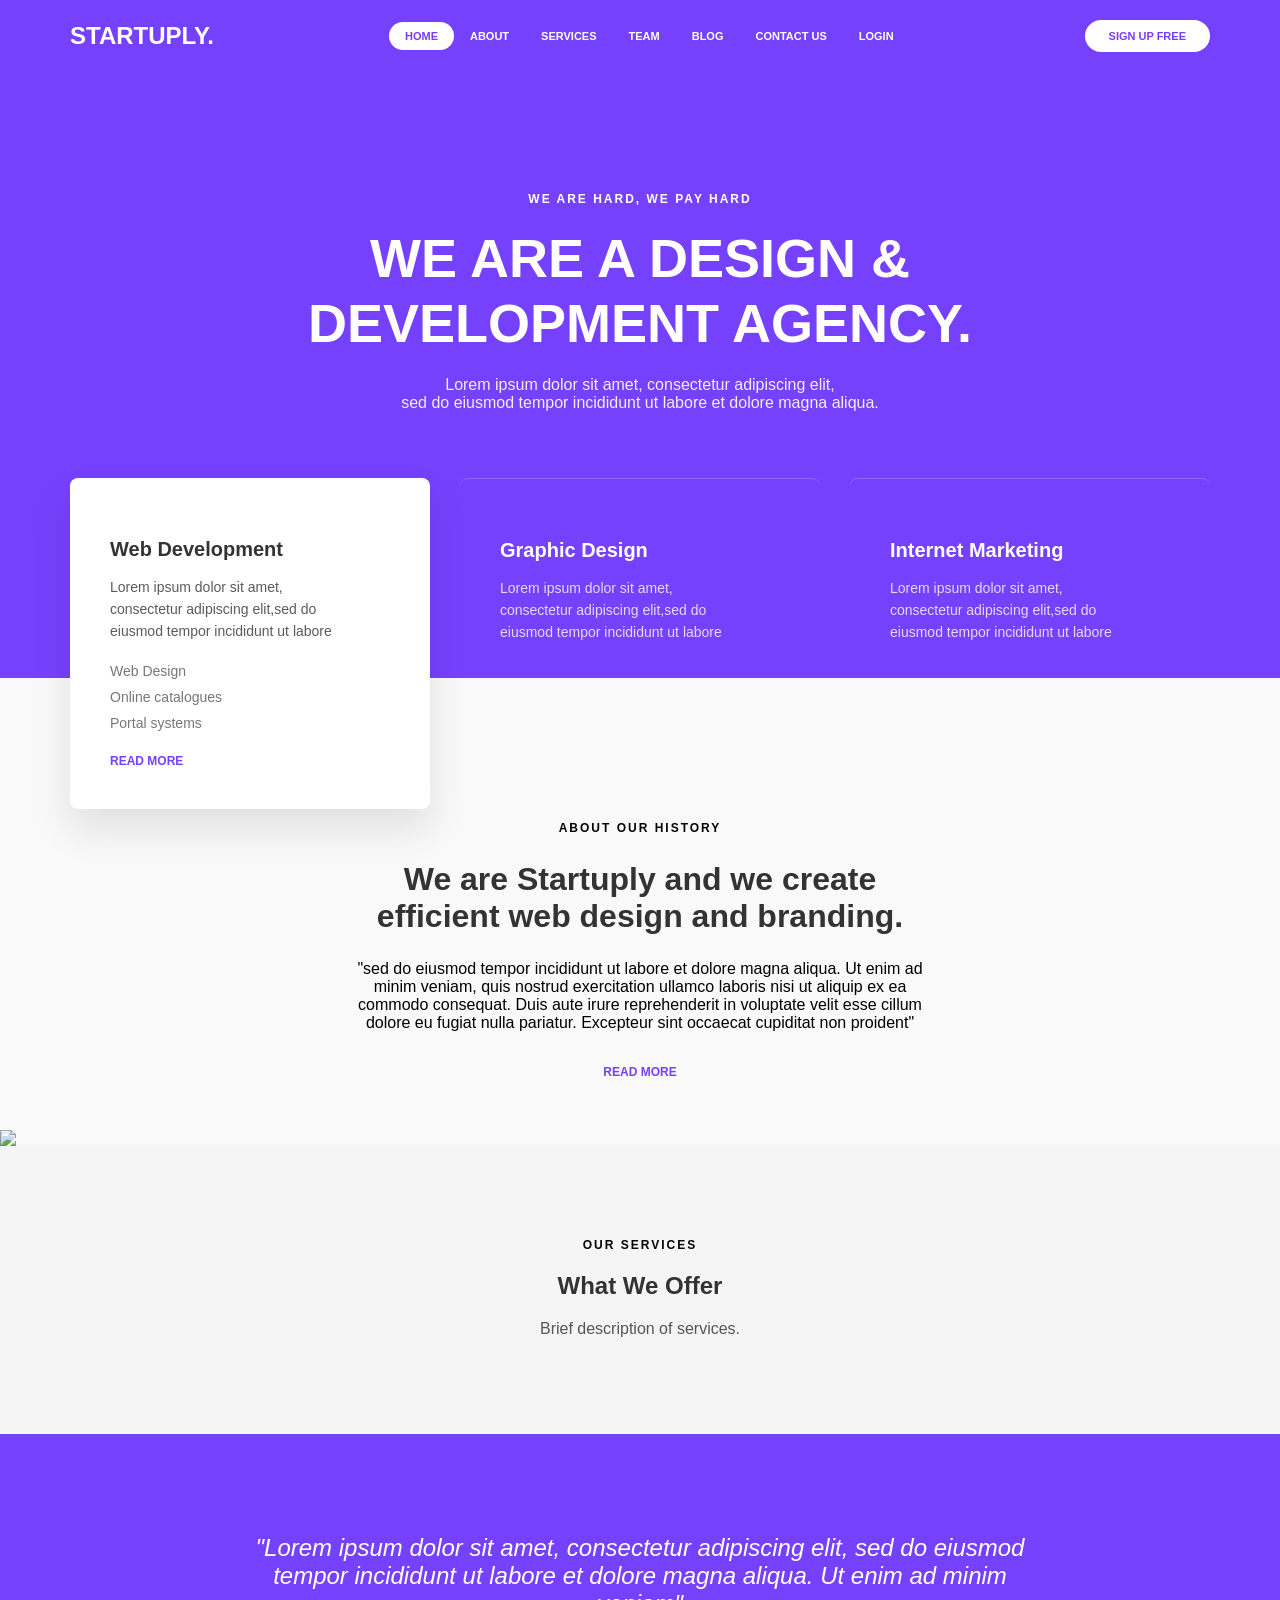
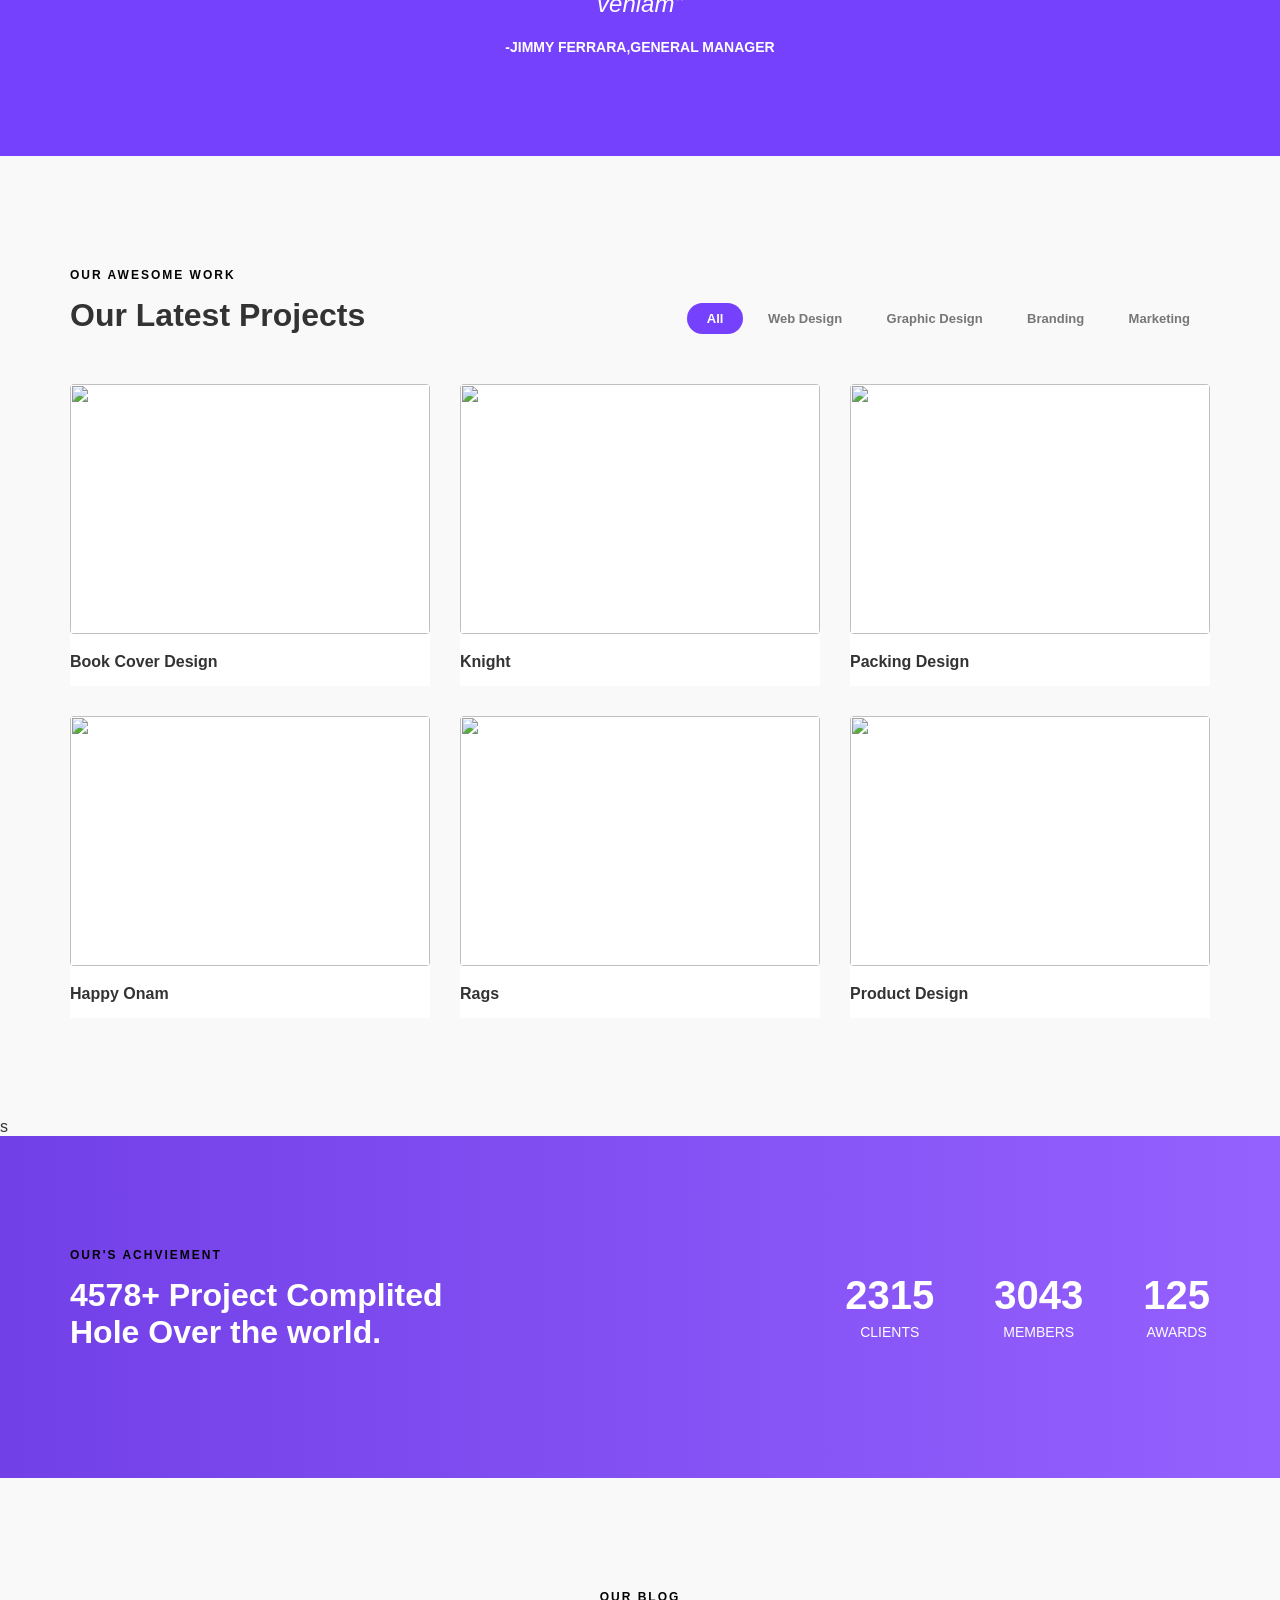
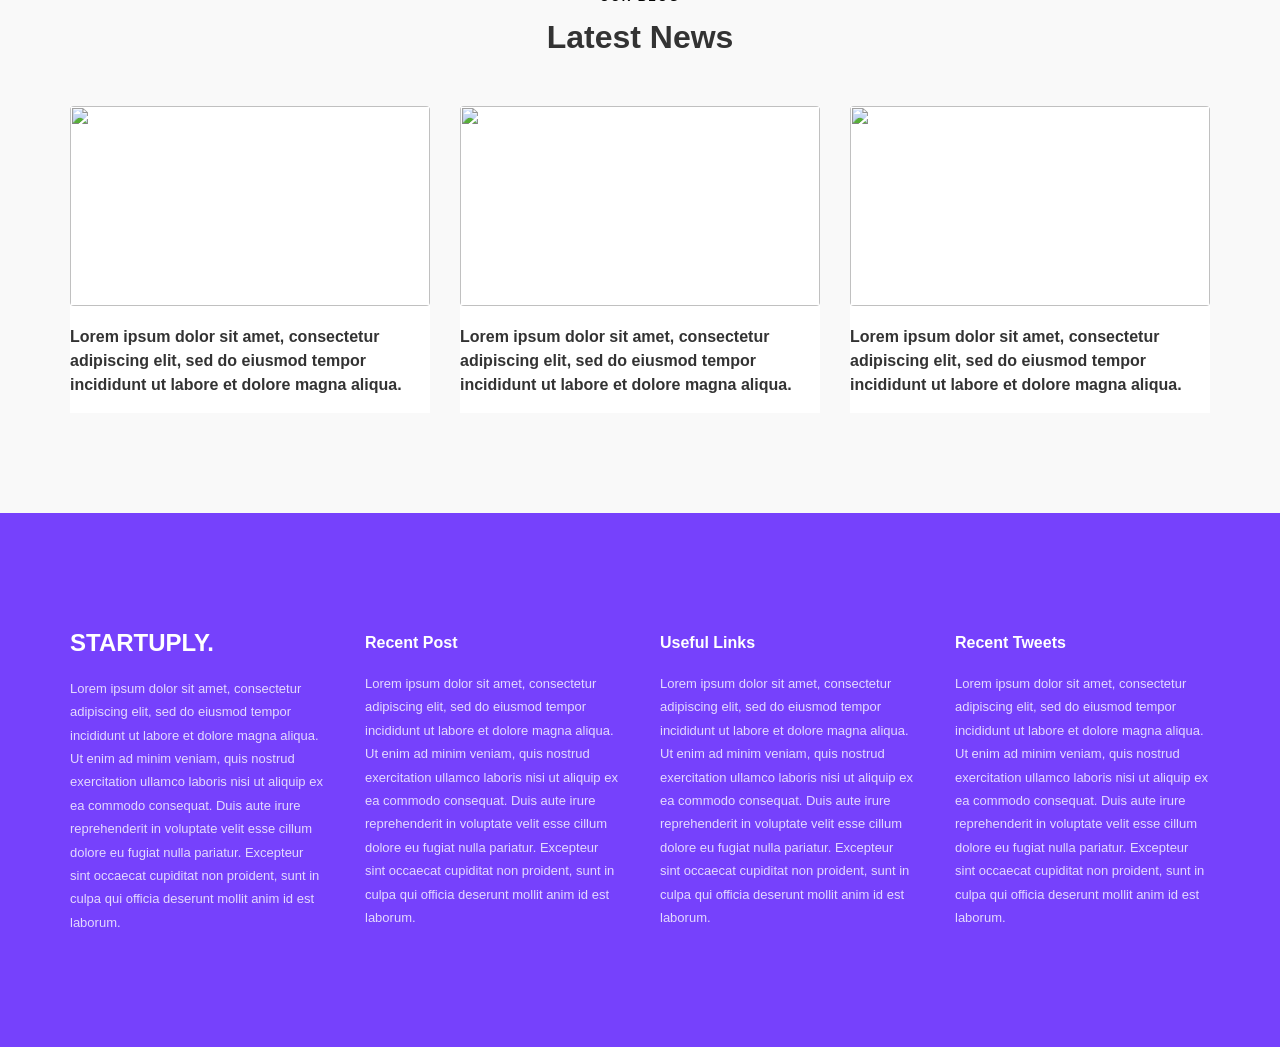
==== index.html @ 1ac8c46e "Rename homepage to index.html" ====
<!DOCTYPE html>
<html lang="en">
<head>
    <meta charset="UTF-8">
    <meta name="viewport" content="width=device-width, initial-scale=1.0">
    <title>STARTUPLY</title>
    <link rel="stylesheet" href="style.css">
</head>
<body>
    <nav class="navbar container">
        <div class="logo">STARTUPLY.</div>
        <ul class="nav-buttons">
            <li><a href="#home">Home</a></li>
            <li><a href="#about">About</a></li>
            <li><a href="#services">Services</a></li>
            <li><a href="team.html">Team</a></li>
            <li><a href="#blog">Blog</a></li>
            <li><a href="contact.html">Contact Us</a></li>
            <li><a href="login.html">Login</a></li>
        </ul>
        <a class="button" href="signup.html">
            SIGN UP FREE
        </a>
    </nav>
    
    <section id="home" class="hero">

        <p class="tagline">
            WE ARE HARD, WE PAY HARD
        </p>
        <h1>
            WE ARE A DESIGN & <br>DEVELOPMENT AGENCY.
        </h1>
        <p class="hero-text">
            Lorem ipsum dolor sit amet, consectetur adipiscing elit,<br>
            sed do eiusmod tempor incididunt ut labore et dolore magna aliqua.
        </p>

    </section>
    <div class="features container">

        <div class="feature_1">
            <h3>Web Development</h3>
           <p>
                Lorem ipsum dolor sit amet,<br>
                consectetur adipiscing elit,sed do<br>
                eiusmod tempor incididunt ut labore
            </p>

            <ul>
                <li>Web Design</li>
                <li>Online catalogues</li>
                <li>Portal systems</li>
            </ul>
            <a href="readmore.html">
                READ MORE
            </a>
        </div>
        
        <div class="feature_2">
            <h3>Graphic Design</h3>
           <p>
                Lorem ipsum dolor sit amet,<br>
                consectetur adipiscing elit,sed do<br>
                eiusmod tempor incididunt ut labore
            </p>

        </div>
        
        <div class="feature_3">
            <h3>Internet Marketing</h3>
            <p>
                Lorem ipsum dolor sit amet,<br>
                consectetur adipiscing elit,sed do<br>
                eiusmod tempor incididunt ut labore
            </p>

        </div>
    </div>
    <section id="about" class="about">
        <div class = "container center">
            <p class = "section-subtitle">ABOUT OUR HISTORY</p>
            <h2>We are Startuply and we create<br>efficient web design and branding.</h2>
            <p class = "about-text">
                "sed do eiusmod tempor incididunt ut labore et dolore magna aliqua. Ut enim ad minim veniam, quis nostrud exercitation ullamco laboris nisi ut aliquip ex ea commodo consequat. Duis aute irure reprehenderit in voluptate velit esse cillum dolore eu fugiat nulla pariatur. Excepteur sint occaecat cupiditat non proident"
            </p>
            <a href="readmore.html">READ MORE</a>
        </div>

        <img src="c:\Users\HILIFE.AI\Desktop\039\T3 Landing Page\resources\group hoto.png">

    </section>
    <section id="services" class="services">
        <div class="container center">
            <p class="section-subtitle">OUR SERVICES</p>
            <h2>What We Offer</h2>
            <p class="services-text">Brief description of services.</p>
        </div>
    </section>
    <section class = "quote-section">
        <div class="container center">
            <p class="quote">
                "Lorem ipsum dolor sit amet, consectetur adipiscing elit, sed do eiusmod tempor incididunt ut labore et dolore magna aliqua. Ut enim ad minim veniam"
            </p>
            <span> -JIMMY FERRARA,General Manager</span>
        </div>
    </section>

    <section class = "projects container">
        <div class = "section-header">
            <div>
                <p class = "section-subtitle">OUR AWESOME WORK</p>
                <h2>Our Latest Projects</h2>
            </div>

            <div class = "filters">
                <button class = "active">All</button>
                <button>Web Design</button>
                <button>Graphic Design</button>
                <button>Branding</button>
                <button>Marketing</button>
            </div>
        </div>

        <div class = "project-grid">
            <div class = "project-card">
                <img src="c:\Users\HILIFE.AI\Desktop\039\T3 Landing Page\resources\proj1.png">
                <h4>Book Cover Design</h4>
            </div>

            <div class = "project-card">
                <img src="c:\Users\HILIFE.AI\Desktop\039\T3 Landing Page\resources\PROJ2.png">
                <h4>Knight</h4>
            </div>

            <div class = "project-card">
                <img src="c:\Users\HILIFE.AI\Desktop\039\T3 Landing Page\resources\proj3.png">
                <h4>Packing Design</h4>
            </div>

            <div class="project-card">
                <img src="c:\Users\HILIFE.AI\Desktop\039\T3 Landing Page\resources\proj4.png">
                <h4>Happy Onam</h4>
            </div>

            <div class = "project-card">
                <img src = "c:\Users\HILIFE.AI\Desktop\039\T3 Landing Page\resources\proj5.png">
                <h4>Rags</h4>
            </div>

            <div class = "project-card">
                <img src = "c:\Users\HILIFE.AI\Desktop\039\T3 Landing Page\resources\proj6.png">
                <h4>Product Design</h4>
            </div>
        
        </div>

    </section>
s
    <section class = "Achivement">
        <div class = "overlay"></div>
        <div class = "container stats-content">
            <div>
                <p class = "section-subtitle">OUR'S ACHVIEMENT</p>

                <h2>
                    4578+ Project Complited<br>Hole Over the world.
                </h2>
            </div>

            <div class="numbers">
                <div>
                    <h3>2315</h3>
                    <span>Clients</span>
                </div>

                <div>
                    <h3>3043</h3>
                    <span>Members</span>
                </div>

                <div>
                    <h3>125</h3>
                    <span>Awards</span>
                </div>
            </div>
        </div>
    </section>

    <section class = "blog container">
        <div class = "center">
            <p class = "section-subtitle">OUR BLOG</p>
            <h2>Latest News</h2>
        </div>

        <div class = "blog-grid">
            
            <div class="blog-card">
                <img src = "c:\Users\HILIFE.AI\Desktop\039\T3 Landing Page\resources\proj11.png">
                <h3>Lorem ipsum dolor sit amet, consectetur adipiscing elit, sed do eiusmod tempor incididunt ut labore et dolore magna aliqua.</h3>
            </div>

            <div class="blog-card">
                <img src = "c:\Users\HILIFE.AI\Desktop\039\T3 Landing Page\resources\proj22.png">
                <h3>Lorem ipsum dolor sit amet, consectetur adipiscing elit, sed do eiusmod tempor incididunt ut labore et dolore magna aliqua.</h3>
            </div>

            <div class="blog-card">
                <img src = "c:\Users\HILIFE.AI\Desktop\039\T3 Landing Page\resources\PROJ33.png">
                <h3>Lorem ipsum dolor sit amet, consectetur adipiscing elit, sed do eiusmod tempor incididunt ut labore et dolore magna aliqua.</h3>
            </div>
            
        </div>
    </section>

    <footer class="footer">
        <div class="contaner footer-grid">
            <div>
                <h1>STARTUPLY.</h1>
                <p>Lorem ipsum dolor sit amet, consectetur adipiscing elit, sed do eiusmod tempor incididunt ut labore et dolore magna aliqua. Ut enim ad minim veniam, quis nostrud exercitation ullamco laboris nisi ut aliquip ex ea commodo consequat. Duis aute irure reprehenderit in voluptate velit esse cillum dolore eu fugiat nulla pariatur. Excepteur sint occaecat cupiditat non proident, sunt in culpa qui officia deserunt mollit anim id est laborum.</P>
            </div>

            <div>
                <h4>Recent Post</h4>
                <p>Lorem ipsum dolor sit amet, consectetur adipiscing elit, sed do eiusmod tempor incididunt ut labore et dolore magna aliqua. Ut enim ad minim veniam, quis nostrud exercitation ullamco laboris nisi ut aliquip ex ea commodo consequat. Duis aute irure reprehenderit in voluptate velit esse cillum dolore eu fugiat nulla pariatur. Excepteur sint occaecat cupiditat non proident, sunt in culpa qui officia deserunt mollit anim id est laborum.</P>
            </div>

            <div>
                <h4>Useful Links</h4>
                <p>Lorem ipsum dolor sit amet, consectetur adipiscing elit, sed do eiusmod tempor incididunt ut labore et dolore magna aliqua. Ut enim ad minim veniam, quis nostrud exercitation ullamco laboris nisi ut aliquip ex ea commodo consequat. Duis aute irure reprehenderit in voluptate velit esse cillum dolore eu fugiat nulla pariatur. Excepteur sint occaecat cupiditat non proident, sunt in culpa qui officia deserunt mollit anim id est laborum.</P>
            </div>

            <div>
                <h4>Recent Tweets</h4>
                <p>Lorem ipsum dolor sit amet, consectetur adipiscing elit, sed do eiusmod tempor incididunt ut labore et dolore magna aliqua. Ut enim ad minim veniam, quis nostrud exercitation ullamco laboris nisi ut aliquip ex ea commodo consequat. Duis aute irure reprehenderit in voluptate velit esse cillum dolore eu fugiat nulla pariatur. Excepteur sint occaecat cupiditat non proident, sunt in culpa qui officia deserunt mollit anim id est laborum.</P>
            </div>
        </div>
    </footer>

</body>
</html>
---- style.css ----
html {
    scroll-behavior: smooth;
}


body {
    background-color: #f9f9f9;
    margin: 0;
    font-family: 'Inter', sans-serif;
    color: #333;
}

.container {
    max-width: 1140px;
    margin: 0 auto;
    padding: 0 20px;
}

.center {
    text-align: center;
}

/* Nav */
.navbar {
    display: flex;
    justify-content: space-between;
    align-items: center;
    position: absolute;
    top: 0;
    left: 50%;
    transform: translateX(-50%);
    width: 100%;
    padding: 20px;
    z-index: 10;
}

.logo {
    font-size: 24px;
    font-weight: 700;
    color: white;
}

.nav-buttons {
    display: flex;
    list-style-type: none;
    margin: 0;
    padding: 0;
    align-items: center;
}

.nav-buttons li a {
    color: white;
    text-decoration: none;
    padding: 8px 16px;
    display: block;
    font-size: 11px;
    text-transform: uppercase;
    font-weight: 600;
    border-radius: 20px;
}

.nav-buttons li:first-child a {
    background-color: white;
    color: #7b3aff;
}

.button {
    background: white;
    color: #7b3aff;
    padding: 10px 24px;
    border-radius: 25px;
    font-size: 11px;
    text-decoration: none;
    font-weight: 600;
}

/* Hero */
.hero {
    background: linear-gradient(135deg, #7641FC,#7641FC);
    color: white;
    padding: 180px 0 250px;
    text-align: center;
    position: relative;
    z-index: 1;
}

.hero .tagline {
    font-size: 12px;
    font-weight: 600;
    letter-spacing: 2px;
    margin-bottom: 20px;
}

.hero h1 {
    font-size: 54px;
    margin: 0 0 20px;
    line-height: 1.2;
}

.hero-text {
    font-size: 16px;
    opacity: 0.9;
}

/* Features */
.features {
    display: grid;
    grid-template-columns: repeat(3, 1fr);
    gap: 30px;
    margin-top: -200px;
    position: relative;
    z-index: 2;
}

.feature_1, .feature_2, .feature_3 {
    padding: 40px;
    border-radius: 8px;
}

.feature_1 {
    background: white;
    color: #333;
    box-shadow: 0 20px 40px rgba(0,0,0,0.1);
}

.feature_2, .feature_3 {
    background: transparent;
    color: white;
    border-top: 1px solid rgba(255,255,255,0.2);
}

.feature_1 h3, .feature_2 h3, .feature_3 h3 {
    font-size: 20px;
    margin-bottom: 15px;
}

.feature_1 p, .feature_2 p, .feature_3 p {
    font-size: 14px;
    line-height: 1.6;
    opacity: 0.8;
}

.feature_1 ul {
    list-style: none;
    padding: 0;
    margin: 20px 0;
}

.feature_1 ul li {
    font-size: 14px;
    margin-bottom: 10px;
    color: #777;
}

.feature_1 a {
    color: #7641FC;
    text-decoration: none;
    font-size: 12px;
    font-weight: 600;
}

.services {
    padding: 80px 0;
    background: #f5f5f5;
    text-align: center;
}

.services-text {
    font-size: 16px;
    color: #555;
    margin-top: 20px;
}


.section-subtitle {
    font-size: 12px;
    font-weight: 600;
    color: #030303;
    letter-spacing: 2px;
    margin-bottom: 15px;
}

.about h2 {
    font-size: 32px;
    margin-bottom: 25px;
}

.about-text {
    color: #000000;
    max-width: 600px;
    margin: 0 auto 30px;
}

.about a {
    color: #7641FC;
    font-size: 12px;
    font-weight: 600;
    text-decoration: none;
}

.about img {
    width: 100%;
    margin-top: 50px;
    display: block;
}

.quote-section {
    background: linear-gradient(135deg, #7641FC, #7641FC);
    color: white;
    padding: 100px 0;
}

.quote {
    font-size: 24px;
    font-style: italic;
    max-width: 800px;
    margin: 0 auto 20px;
}

.quote-section span {
    font-size: 14px;
    font-weight: 600;
    text-transform: uppercase;
}

.projects {
    padding: 100px 0;
}

.section-header {
    display: flex;
    justify-content: space-between;
    align-items: flex-end;
    margin-bottom: 50px;
}

.section-header h2 {
    font-size: 32px;
    margin: 0;
}

.filters button {
    border: none;
    background: none;
    font-size: 13px;
    font-weight: 600;
    color: #777;
    padding: 8px 20px;
    cursor: pointer;
    border-radius: 20px;
}

.filters button.active {
    background: #7641FC;
    color: white;
}

.project-grid {
    display: grid;
    grid-template-columns: repeat(3, 1fr);
    gap: 30px;
}

.project-card {
    background: white;
}

.project-card img {
    width: 100%;
    height: 250px;
    object-fit: cover;
    border-radius: 4px;
}

.project-card h4 {
    margin: 15px 0;
    font-size: 16px;
    text-align: left;
}

/* Achievement */
.Achivement {
    position: relative;
    background: url('c:\\Users\\HILIFE.AI\\Desktop\\039\\background.png') no-repeat center center/cover;
    padding: 100px 0;
    color: white;
}

.overlay {
    position: absolute;
    inset: 0;
    background: linear-gradient(to right, rgba(100,44,230,0.9), rgba(123,58,255,0.8));
}

.stats-content {
    position: relative;
    z-index: 1;
    display: flex;
    justify-content: space-between;
    align-items: center;
}

.stats-content h2 {
    font-size: 32px;
    margin-top: 10px;
}

.numbers {
    display: flex;
    gap: 60px;
}

.numbers div {
    text-align: center;
}

.numbers h3 {
    font-size: 40px;
    margin: 0 0 5px;
}

.numbers span {
    font-size: 14px;
    text-transform: uppercase;
}

/* Blog */
.blog {
    padding: 100px 0;
}

.blog h2 {
    font-size: 32px;
    margin-bottom: 50px;
    margin-top: 10px;
}

.blog-grid {
    display: grid;
    grid-template-columns: repeat(3, 1fr);
    gap: 30px;
}

.blog-card {
    background: white;
}

.blog-card img {
    width: 100%;
    height: 200px;
    object-fit: cover;
    border-radius: 4px;
}

.blog-card h3 {
    font-size: 16px;
    margin-top: 15px;
    line-height: 1.5;
}

/* Footer */
.footer {
    background: linear-gradient(135deg, #7641FC,#7641FC);
    color: white;
    padding: 100px 0;
}

.contaner {
    max-width: 1140px;
    margin: 0 auto;
    padding: 0 20px;
}

.footer-grid {
    display: grid;
    grid-template-columns: repeat(4, 1fr);
    gap: 40px;
}

.footer h1 {
    font-size: 24px;
    margin-bottom: 20px;
}

.footer h4 {
    font-size: 16px;
    margin-bottom: 20px;
}

.footer p {
    font-size: 13px;
    line-height: 1.8;
    opacity: 0.8;
}

/* Responsive Media Queries */
@media (max-width: 768px) {
    .navbar {
        flex-direction: column;
        gap: 15px;
        position: relative;
        background: #7641FC;
        padding: 15px;
        transform: none;
        left: auto;
    }
    
    .nav-buttons {
        flex-wrap: wrap;
        justify-content: center;
        gap: 10px;
    }
    
    .hero {
        padding: 60px 0 50px;
    }
    
    .hero h1 {
        font-size: 32px;
    }
    
    .features {
        grid-template-columns: 1fr;
        margin-top: 20px;
    }
    
    .project-grid, .blog-grid, .footer-grid {
        grid-template-columns: 1fr;
        gap: 20px;
    }
    
    .section-header {
        flex-direction: column;
        align-items: center;
        gap: 20px;
        text-align: center;
    }
    
    .filters {
        display: flex;
        flex-wrap: wrap;
        justify-content: center;
        gap: 10px;
    }
    
    .stats-content {
        flex-direction: column;
        text-align: center;
        gap: 30px;
    }
    
    .stats-content h2 {
        font-size: 24px;
    }
    
    .numbers {
        margin-top: 30px;
        flex-direction: column;
        gap: 30px;
    }
    
    .quote {
        font-size: 18px;
    }
    
    .footer {
        clip-path: none;
        padding: 50px 0;
    }
}
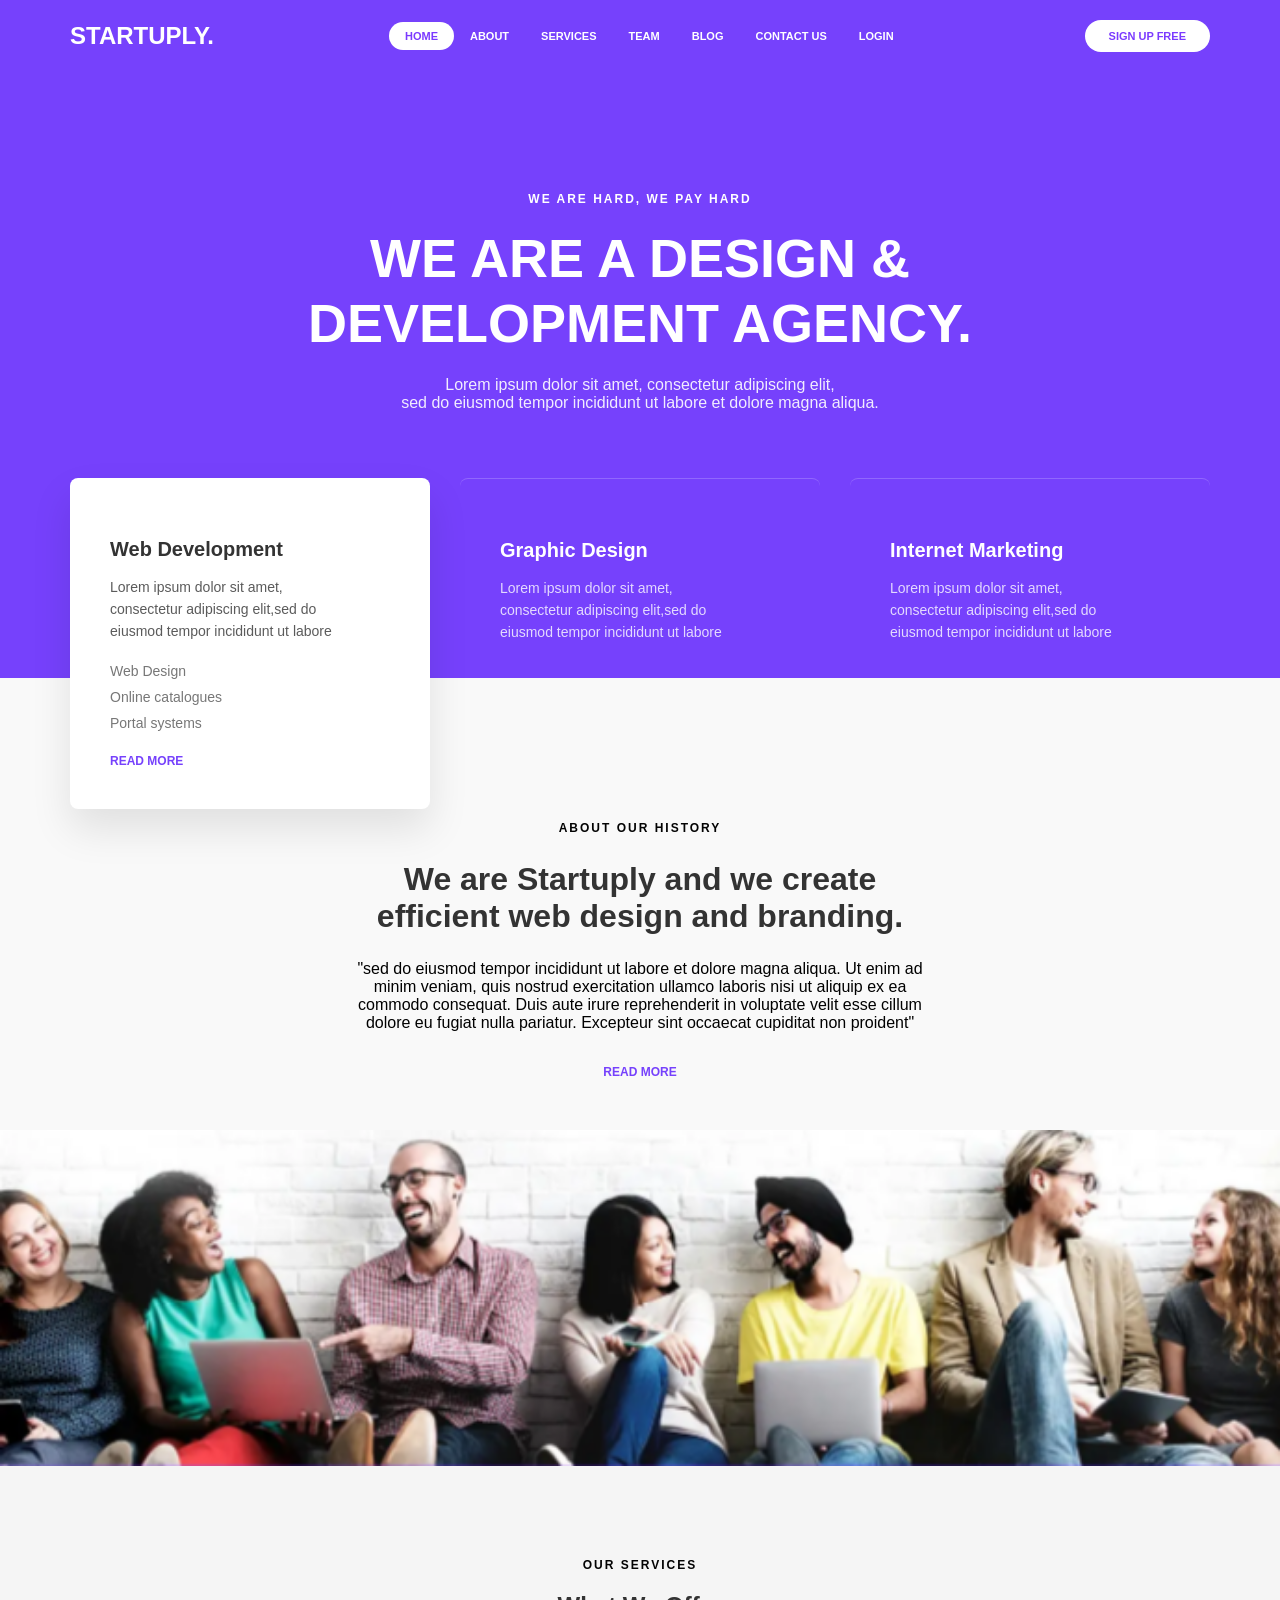
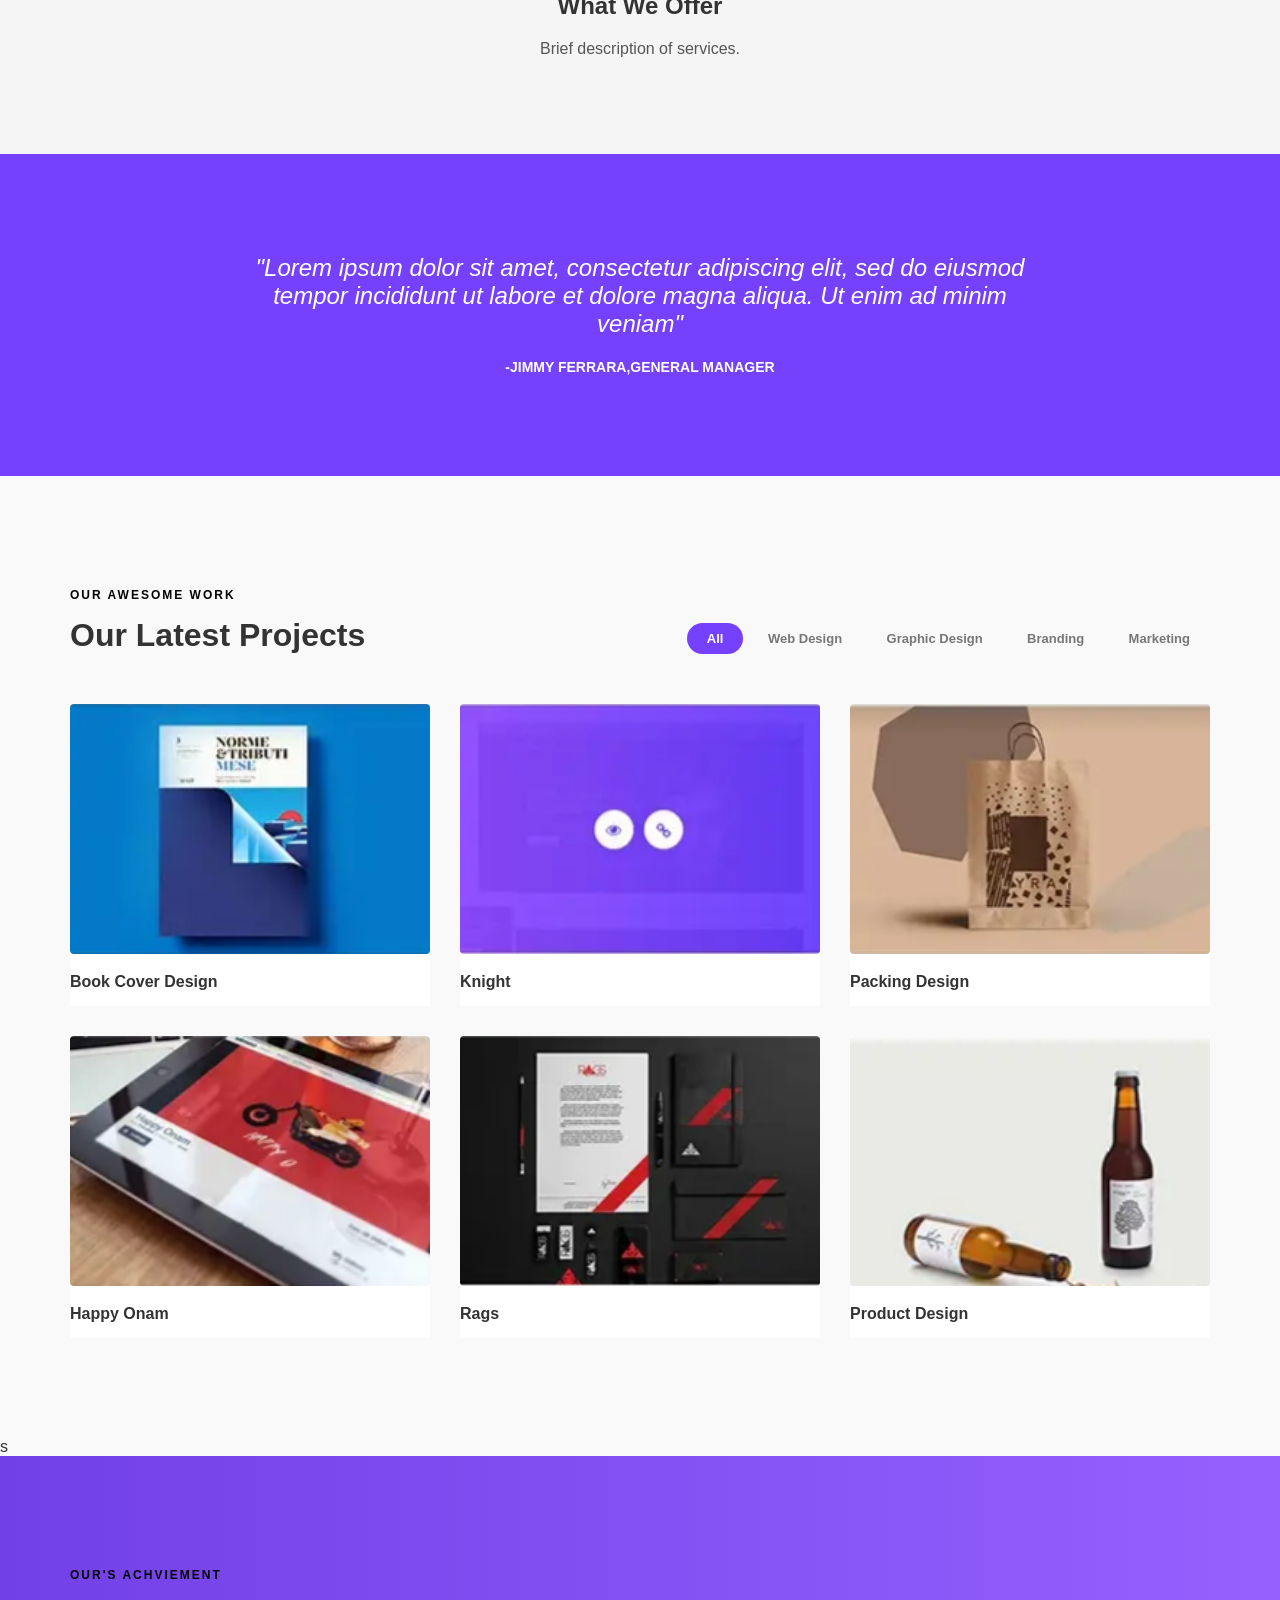
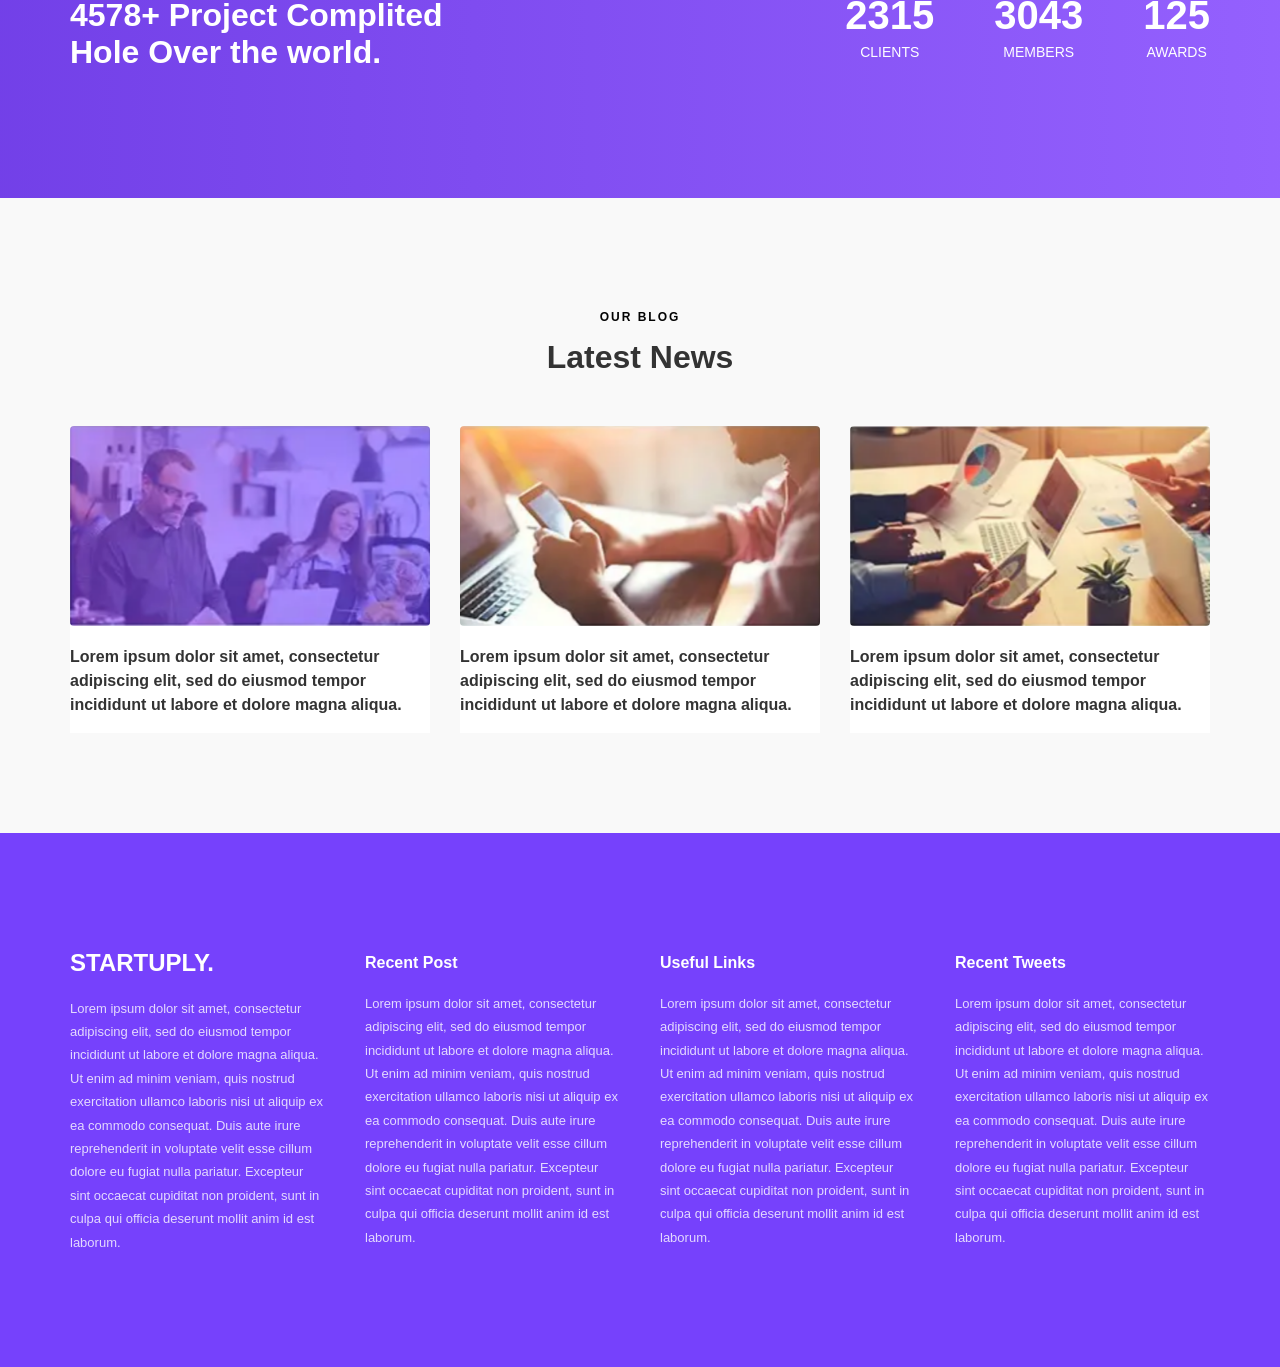
==== commit 1241b03d: "Corrected image Address" ====
--- a/index.html
+++ b/index.html
@@ -87,7 +87,7 @@
             <a href="readmore.html">READ MORE</a>
         </div>
 
-        <img src="c:\Users\HILIFE.AI\Desktop\039\T3 Landing Page\resources\group hoto.png">
+        <img src="resources/group hoto.png">
 
     </section>
     <section id="services" class="services">
@@ -124,32 +124,32 @@
 
         <div class = "project-grid">
             <div class = "project-card">
-                <img src="c:\Users\HILIFE.AI\Desktop\039\T3 Landing Page\resources\proj1.png">
+                <img src="resources/proj1.png">
                 <h4>Book Cover Design</h4>
             </div>
 
             <div class = "project-card">
-                <img src="c:\Users\HILIFE.AI\Desktop\039\T3 Landing Page\resources\PROJ2.png">
+                <img src="resources/PROJ2.png">
                 <h4>Knight</h4>
             </div>
 
             <div class = "project-card">
-                <img src="c:\Users\HILIFE.AI\Desktop\039\T3 Landing Page\resources\proj3.png">
+                <img src="resources/proj3.png">
                 <h4>Packing Design</h4>
             </div>
 
             <div class="project-card">
-                <img src="c:\Users\HILIFE.AI\Desktop\039\T3 Landing Page\resources\proj4.png">
+                <img src="resources/proj4.png">
                 <h4>Happy Onam</h4>
             </div>
 
             <div class = "project-card">
-                <img src = "c:\Users\HILIFE.AI\Desktop\039\T3 Landing Page\resources\proj5.png">
+                <img src="resources/proj5.png">
                 <h4>Rags</h4>
             </div>
 
             <div class = "project-card">
-                <img src = "c:\Users\HILIFE.AI\Desktop\039\T3 Landing Page\resources\proj6.png">
+                <img src="resources/proj6.png">
                 <h4>Product Design</h4>
             </div>
         
@@ -196,17 +196,17 @@
         <div class = "blog-grid">
             
             <div class="blog-card">
-                <img src = "c:\Users\HILIFE.AI\Desktop\039\T3 Landing Page\resources\proj11.png">
+                <img src="resources/proj11.png">
                 <h3>Lorem ipsum dolor sit amet, consectetur adipiscing elit, sed do eiusmod tempor incididunt ut labore et dolore magna aliqua.</h3>
             </div>
 
             <div class="blog-card">
-                <img src = "c:\Users\HILIFE.AI\Desktop\039\T3 Landing Page\resources\proj22.png">
+                <img src="resources/proj22.png">
                 <h3>Lorem ipsum dolor sit amet, consectetur adipiscing elit, sed do eiusmod tempor incididunt ut labore et dolore magna aliqua.</h3>
             </div>
 
             <div class="blog-card">
-                <img src = "c:\Users\HILIFE.AI\Desktop\039\T3 Landing Page\resources\PROJ33.png">
+                <img src="resources/PROJ33.png">
                 <h3>Lorem ipsum dolor sit amet, consectetur adipiscing elit, sed do eiusmod tempor incididunt ut labore et dolore magna aliqua.</h3>
             </div>
             
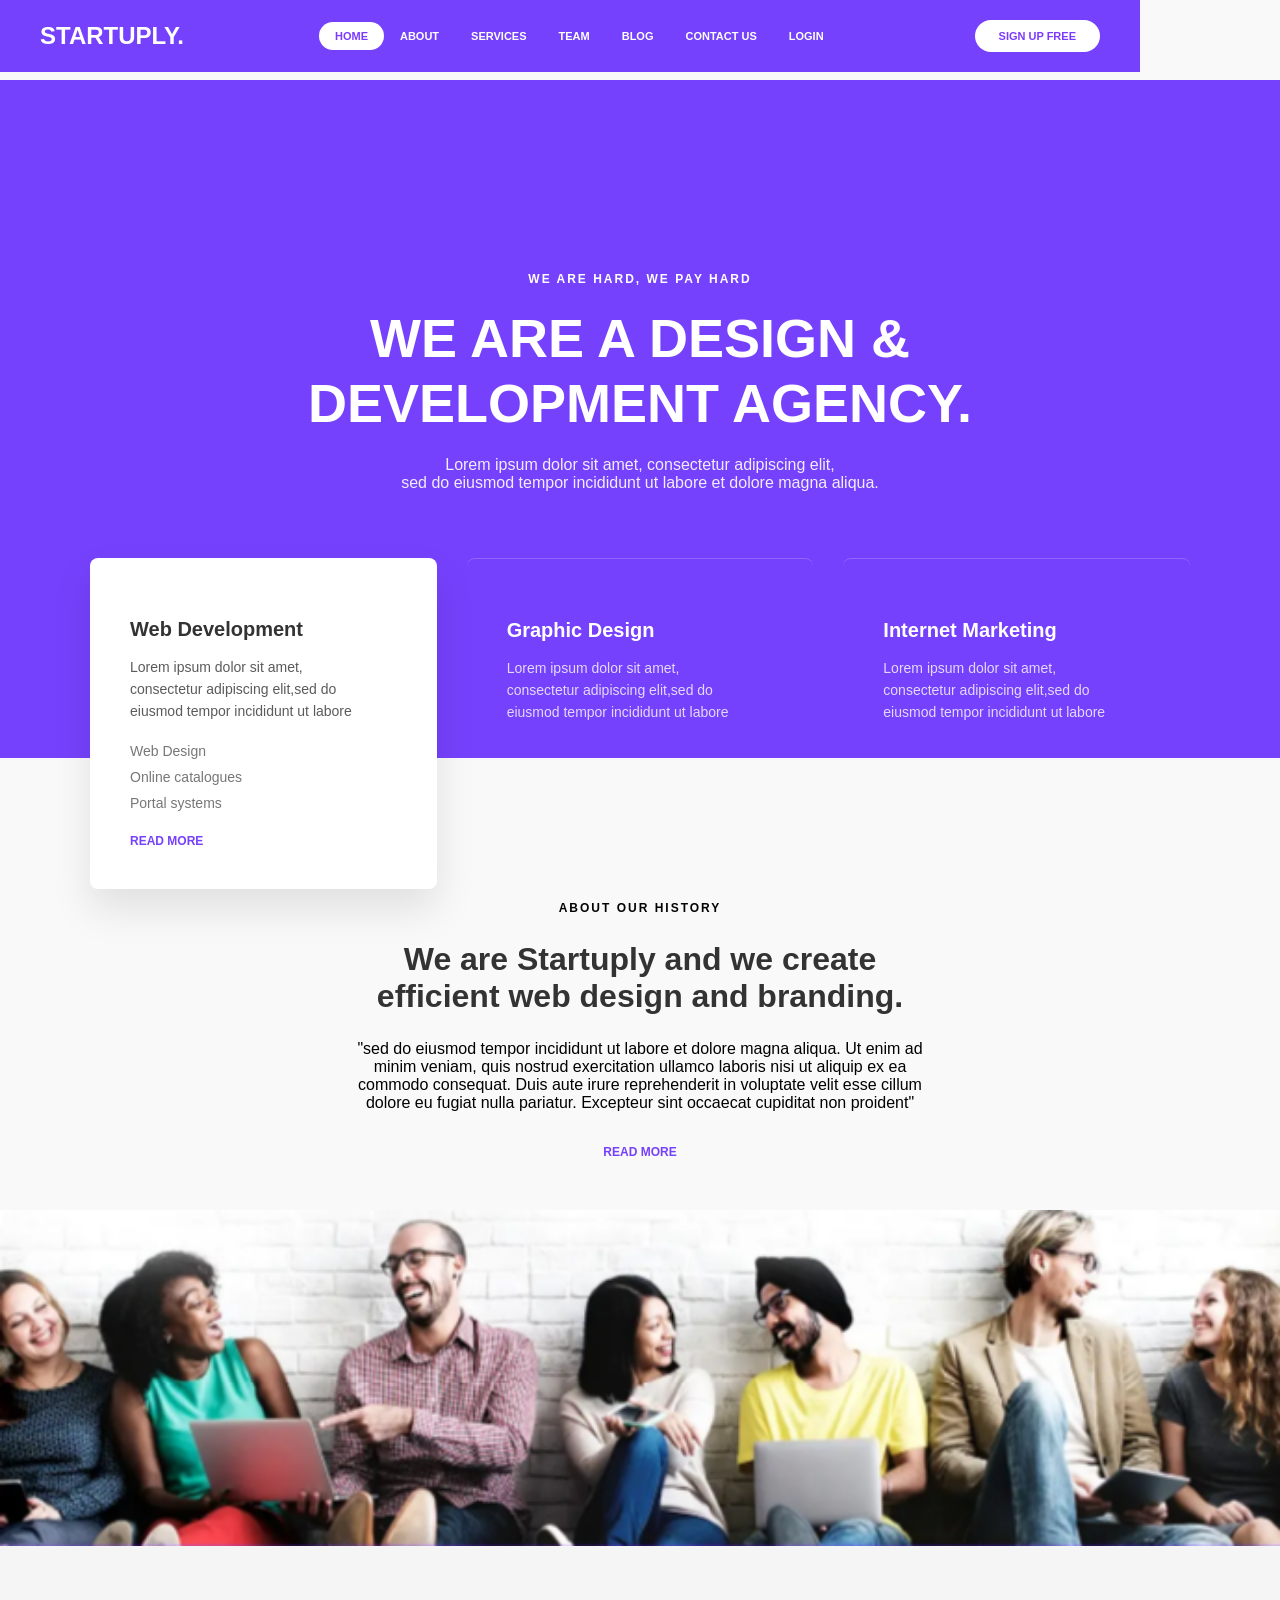
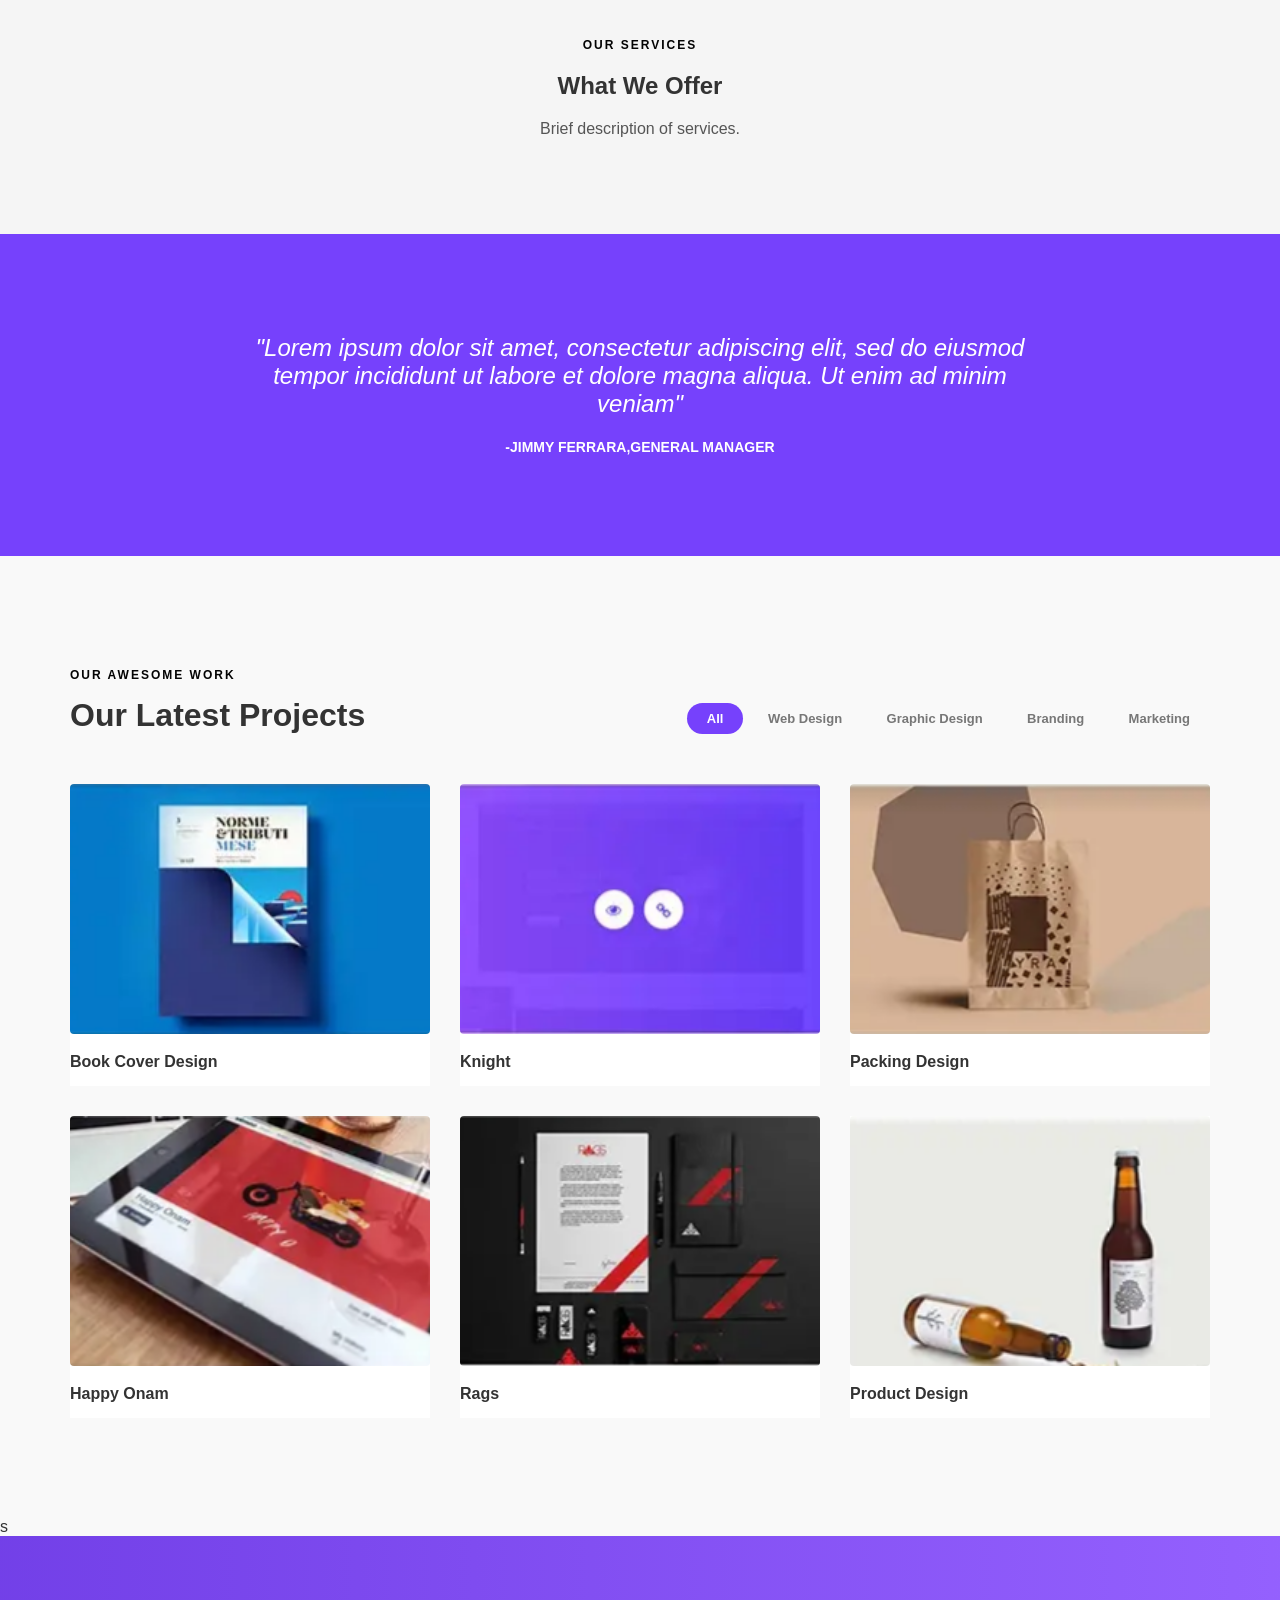
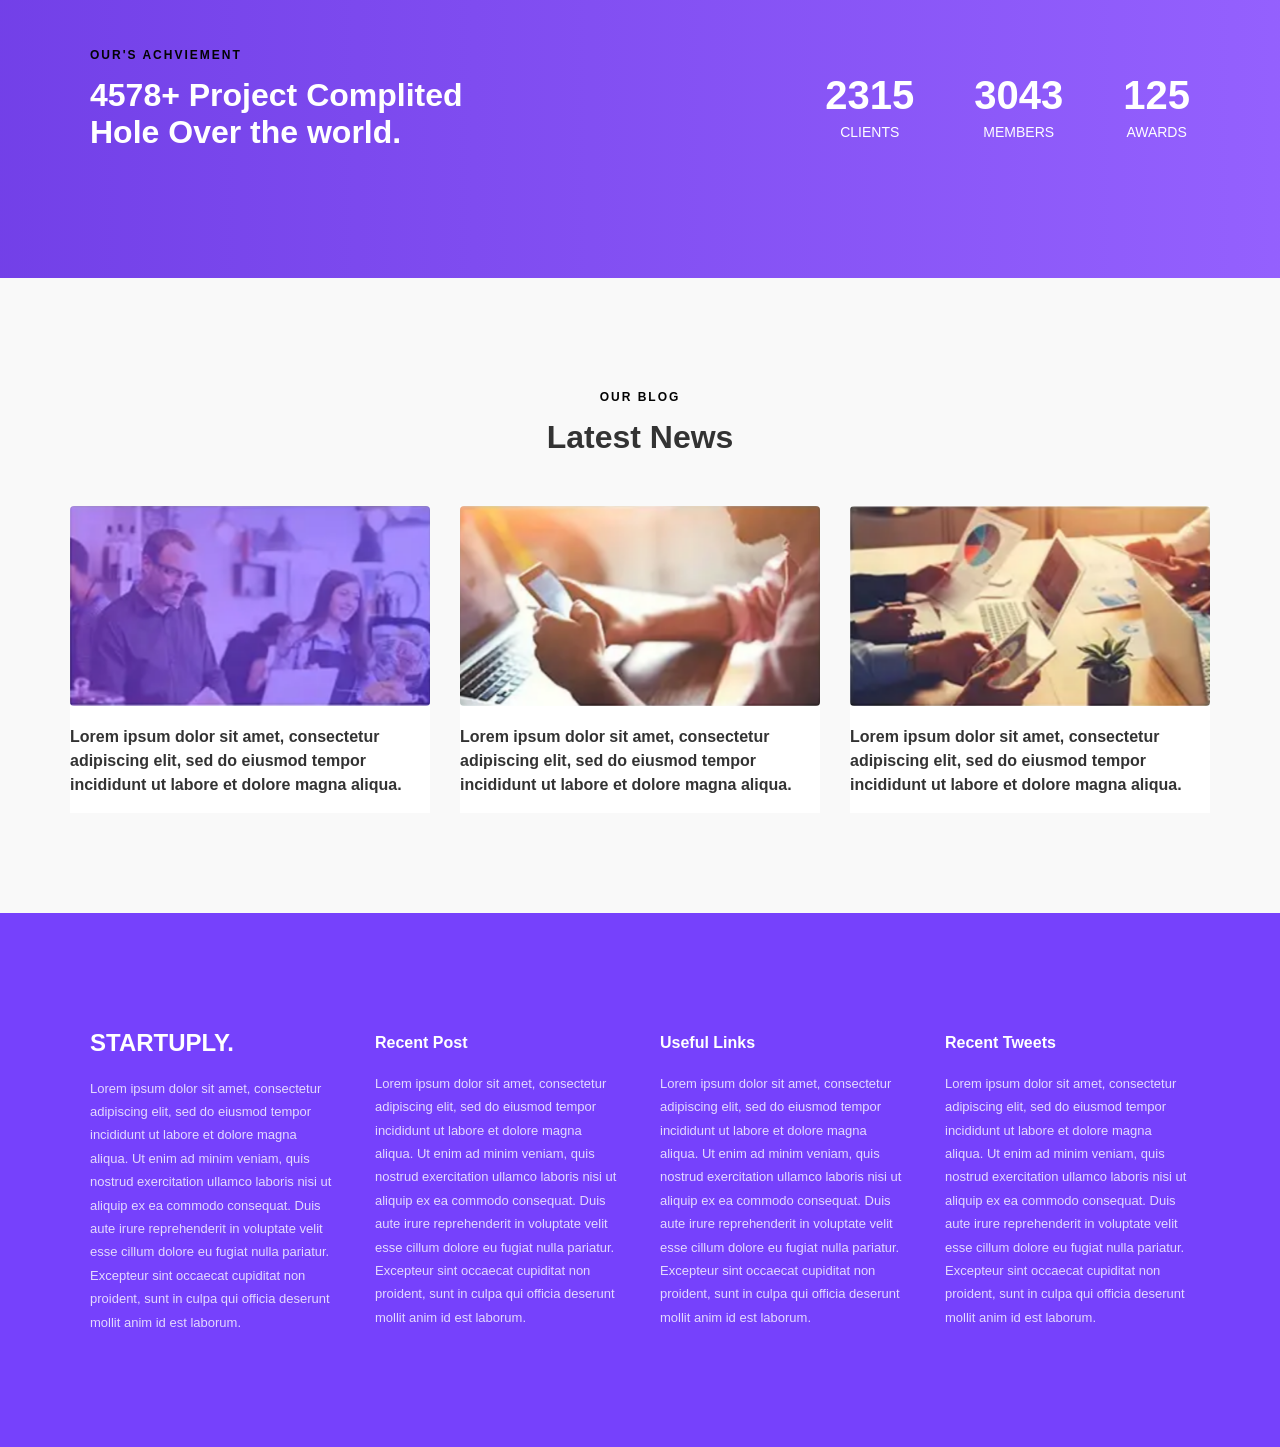
==== commit 203aa206: "Updated" ====
--- a/index.html
+++ b/index.html
@@ -9,6 +9,7 @@
 <body>
     <nav class="navbar container">
         <div class="logo">STARTUPLY.</div>
+        <button id="menu-toggle" class="menu-toggle" aria-label="Toggle navigation">&#9776;</button>
         <ul class="nav-buttons">
             <li><a href="#home">Home</a></li>
             <li><a href="#about">About</a></li>
@@ -237,5 +238,11 @@
         </div>
     </footer>
 
-</body>
+<script>
+    const toggle = document.getElementById('menu-toggle');
+    const navbar = document.querySelector('.navbar');
+    toggle.addEventListener('click', () => {
+        navbar.classList.toggle('open');
+    });
+</script>
 </html>
--- a/style.css
+++ b/style.css
@@ -8,6 +8,7 @@
     margin: 0;
     font-family: 'Inter', sans-serif;
     color: #333;
+    padding-top: 80px; /* offset fixed navbar */
 }
 
 .container {
@@ -25,14 +26,15 @@
     display: flex;
     justify-content: space-between;
     align-items: center;
-    position: absolute;
+    position: fixed;
     top: 0;
-    left: 50%;
-    transform: translateX(-50%);
+    left: 0;
     width: 100%;
-    padding: 20px;
-    z-index: 10;
-}
+    padding: 20px 40px;
+    background: #7641FC;
+    z-index: 1000;
+}
+
 
 .logo {
     font-size: 24px;
@@ -239,6 +241,38 @@
     margin: 0;
 }
 
+.menu-toggle {
+    display: none;
+    background: none;
+    border: none;
+    font-size: 24px;
+    color: white;
+    cursor: pointer;
+}
+
+@media (max-width: 768px) {
+    .menu-toggle {
+        display: block;
+    }
+    .navbar .nav-buttons {
+        display: none;
+        flex-direction: column;
+        width: 100%;
+        background: #7641FC;
+        position: absolute;
+        top: 60px; /* height of navbar */
+        left: 0;
+        padding: 10px 0;
+    }
+    .navbar.open .nav-buttons {
+        display: flex;
+    }
+    .nav-buttons li {
+        margin: 5px 0;
+        text-align: center;
+    }
+}
+
 .filters button {
     border: none;
     background: none;
@@ -394,15 +428,21 @@
 }
 
 /* Responsive Media Queries */
+* {
+    box-sizing: border-box;
+}
+
 @media (max-width: 768px) {
     .navbar {
-        flex-direction: column;
-        gap: 15px;
-        position: relative;
+        position: static;
+        left: auto;
+        right: auto;
+        transform: none;
+        width: 100%;
         background: #7641FC;
-        padding: 15px;
-        transform: none;
-        left: auto;
+        padding: 10px 20px;
+        align-items: center;
+        text-align: center;
     }
     
     .nav-buttons {
@@ -410,13 +450,17 @@
         justify-content: center;
         gap: 10px;
     }
+.project-card img {
+    height: auto;
+    object-fit: cover;
+}
     
     .hero {
-        padding: 60px 0 50px;
-    }
-    
+        padding: 80px 0 60px;
+    }
+
     .hero h1 {
-        font-size: 32px;
+        font-size: 28px;
     }
     
     .features {
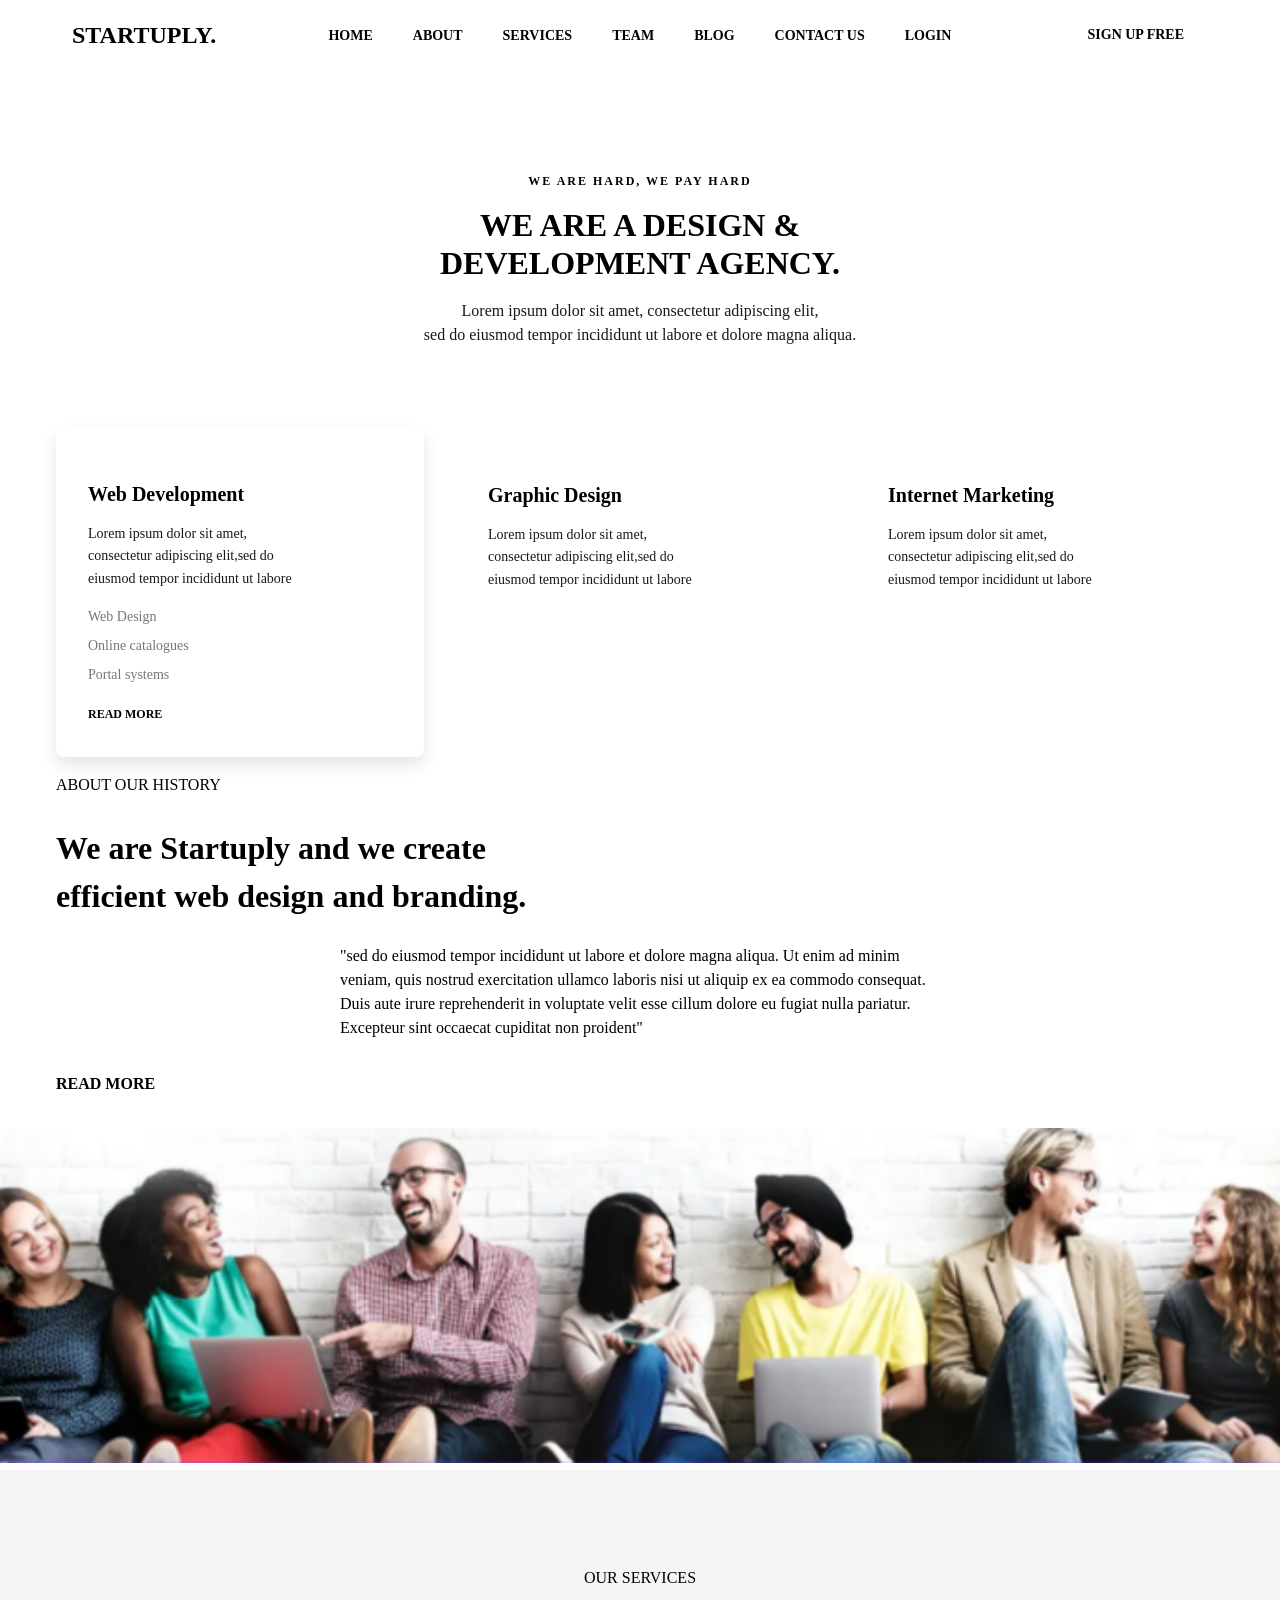
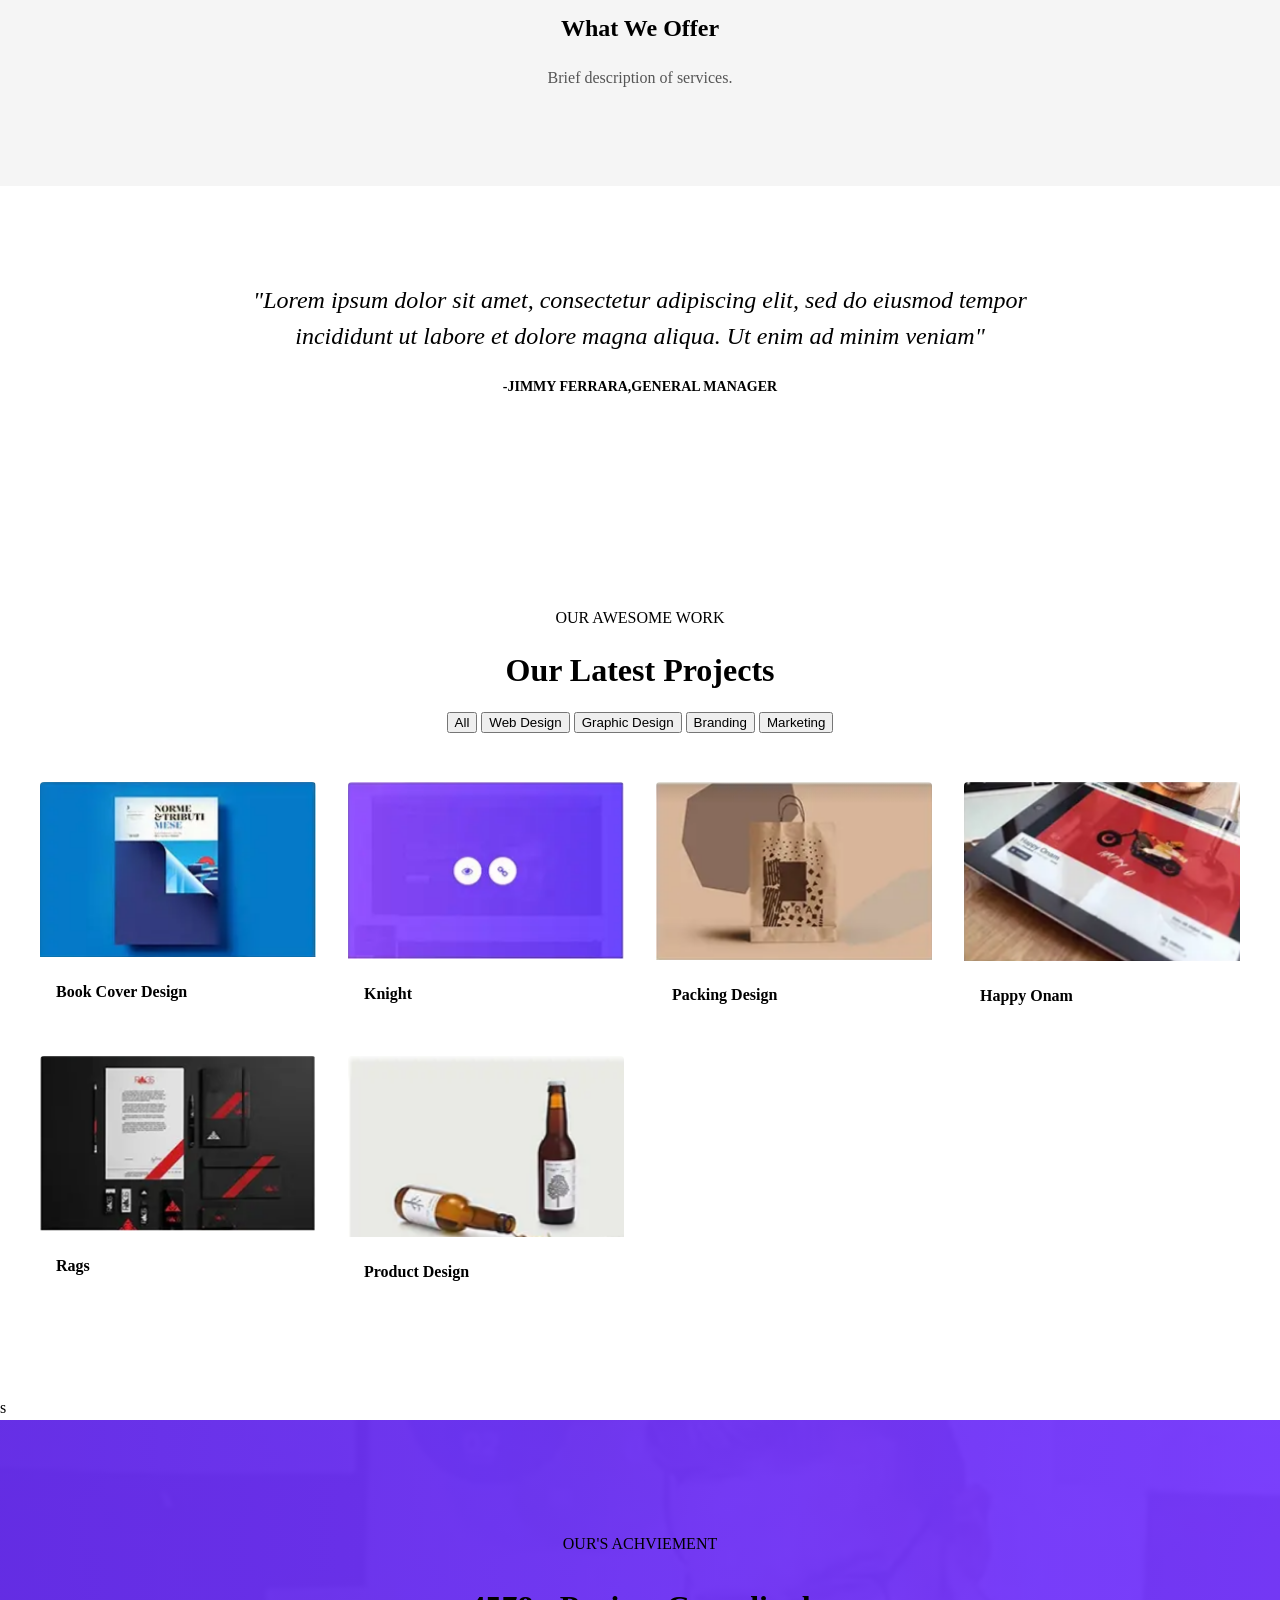
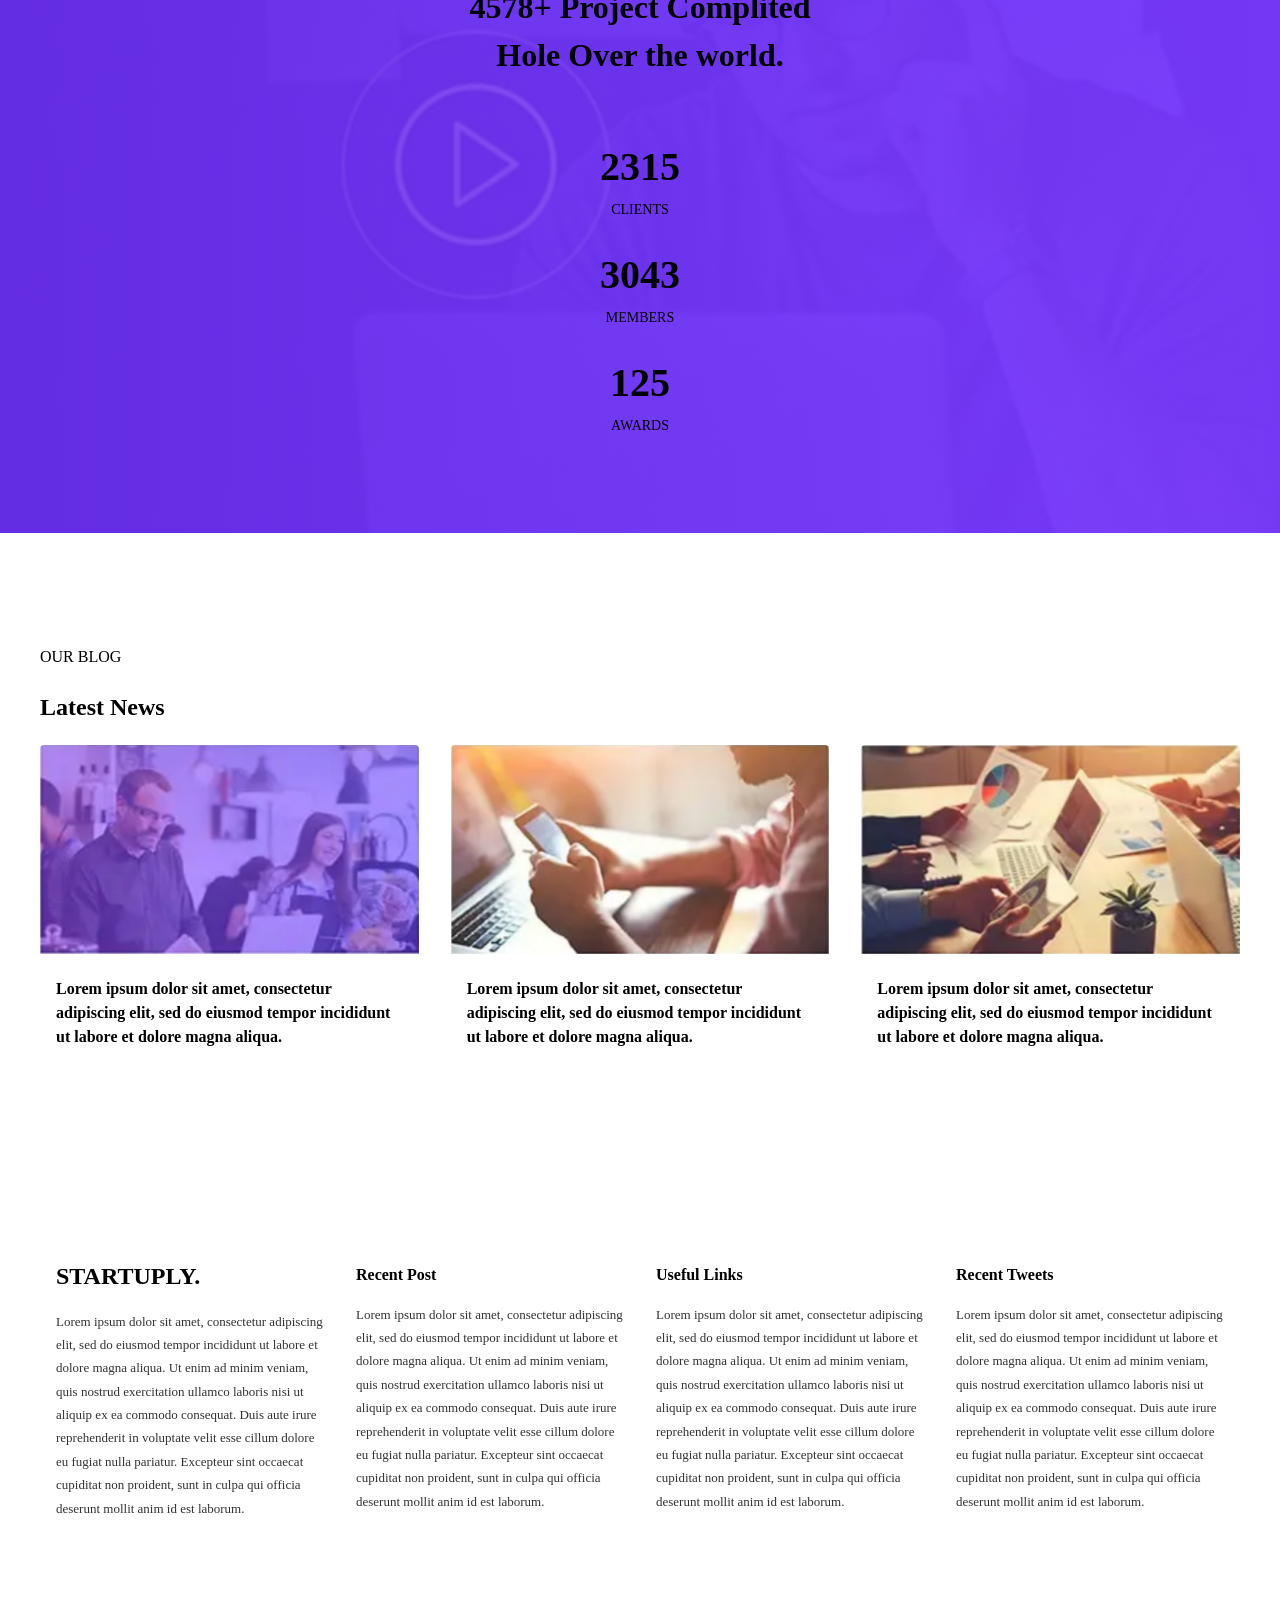
==== commit 6f8ff6c0: "Updated" ====
--- a/index.html
+++ b/index.html
@@ -215,7 +215,7 @@
     </section>
 
     <footer class="footer">
-        <div class="contaner footer-grid">
+        <div class="container footer-grid">
             <div>
                 <h1>STARTUPLY.</h1>
                 <p>Lorem ipsum dolor sit amet, consectetur adipiscing elit, sed do eiusmod tempor incididunt ut labore et dolore magna aliqua. Ut enim ad minim veniam, quis nostrud exercitation ullamco laboris nisi ut aliquip ex ea commodo consequat. Duis aute irure reprehenderit in voluptate velit esse cillum dolore eu fugiat nulla pariatur. Excepteur sint occaecat cupiditat non proident, sunt in culpa qui officia deserunt mollit anim id est laborum.</P>
@@ -241,8 +241,15 @@
 <script>
     const toggle = document.getElementById('menu-toggle');
     const navbar = document.querySelector('.navbar');
+    const body = document.body;
     toggle.addEventListener('click', () => {
-        navbar.classList.toggle('open');
+        const isOpen = navbar.classList.toggle('open');
+        // Toggle body overflow lock
+        if (isOpen) {
+            body.classList.add('menu-open');
+        } else {
+            body.classList.remove('menu-open');
+        }
     });
 </script>
 </html>
--- a/style.css
+++ b/style.css
@@ -1,514 +1,459 @@
+/* ==== Global Styles ==== */
+html, body {
+  overflow-x: hidden;
+}
+
+@media (max-width: 360px) {
+  .container {
+    padding: 0 0.5rem;
+  }
+  .hero {
+    padding: 4rem 0 2rem;
+  }
+  .hero h1 {
+    font-size: 1.5rem;
+  }
+  .nav-buttons li a {
+    padding: 0.5rem 0.8rem;
+    font-size: 0.75rem;
+  }
+}
+
+
 html {
-    scroll-behavior: smooth;
-}
-
+  font-size: 100%; /* 16px base */
+  scroll-behavior: smooth;
+}
 
 body {
-    background-color: #f9f9f9;
-    margin: 0;
-    font-family: 'Inter', sans-serif;
-    color: #333;
-    padding-top: 80px; /* offset fixed navbar */
+  margin: 0;
+  font-family: var(--font-primary);
+  background-color: var(--bg-light);
+  color: var(--text-dark);
+  line-height: 1.5;
+  padding-top: 80px; /* offset fixed navbar */
+}
+
+* {
+  box-sizing: border-box;
 }
 
 .container {
-    max-width: 1140px;
-    margin: 0 auto;
-    padding: 0 20px;
-}
-
-.center {
-    text-align: center;
-}
-
-/* Nav */
+  max-width: 1200px;
+  margin: 0 auto;
+  padding: 0 1rem;
+}
+
+/* ==== Navbar ==== */
 .navbar {
-    display: flex;
-    justify-content: space-between;
+  position: fixed;
+  top: 0;
+  left: 0;
+  right: 0;
+  display: flex;
+  justify-content: space-between;
+  align-items: center;
+  background: var(--primary);
+  padding: 1rem 2rem;
+  z-index: 1000;
+}
+
+.logo {
+  font-size: 1.5rem;
+  font-weight: 700;
+  color: var(--text-light);
+}
+
+.menu-toggle {
+  display: none;
+  background: none;
+  border: none;
+  font-size: 2rem;
+  color: var(--text-light);
+  cursor: pointer;
+}
+
+.nav-buttons {
+  display: flex;
+  list-style: none;
+  margin: 0;
+  padding: 0;
+  gap: 0.5rem;
+}
+
+.nav-buttons li a {
+  color: var(--text-light);
+  text-decoration: none;
+  padding: 0.5rem 1rem;
+  font-size: 0.875rem;
+  font-weight: 600;
+  text-transform: uppercase;
+  border-radius: 20px;
+  transition: background 0.3s;
+}
+
+.nav-buttons li:first-child a {
+  background: var(--text-light);
+  color: var(--primary);
+}
+
+.button {
+  background: var(--text-light);
+  color: var(--primary);
+  padding: 0.5rem 1.5rem;
+  border-radius: 25px;
+  font-size: 0.875rem;
+  font-weight: 600;
+  text-decoration: none;
+}
+
+/* ==== Hero ==== */
+.hero {
+  background: linear-gradient(135deg, var(--primary), var(--primary));
+  color: var(--text-light);
+  text-align: center;
+  padding: clamp(4rem, 12vw, 12rem) 0;
+}
+
+.hero .tagline {
+  font-size: 0.75rem;
+  font-weight: 600;
+  letter-spacing: 2px;
+  margin-bottom: 1rem;
+}
+
+.hero h1 {
+  font-size: clamp(2rem, 8vw, 3.5rem);
+  margin: 0 0 1rem;
+  line-height: 1.2;
+}
+
+.hero-text {
+  font-size: 1rem;
+  opacity: 0.9;
+}
+
+/* ==== Features ==== */
+.features {
+  display: grid;
+  grid-template-columns: repeat(auto-fit, minmax(260px, 1fr));
+  gap: 2rem;
+  margin-top: 2rem; /* adjust from -10rem to provide spacing */
+  position: relative;
+  z-index: 2;
+}
+
+.feature_1, .feature_2, .feature_3 {
+  padding: 2rem;
+  border-radius: 8px;
+}
+
+.feature_1 {
+  background: var(--text-light);
+  color: var(--text-dark);
+  box-shadow: 0 0.5rem 1rem rgba(0,0,0,0.1);
+}
+
+.feature_2, .feature_3 {
+  background: transparent;
+  color: var(--text-light);
+  border-top: 1px solid rgba(255,255,255,0.2);
+}
+
+.feature_1 h3, .feature_2 h3, .feature_3 h3 {
+  font-size: 1.25rem;
+  margin-bottom: 0.75rem;
+}
+
+.feature_1 p, .feature_2 p, .feature_3 p {
+  font-size: 0.875rem;
+  line-height: 1.6;
+  opacity: 0.9;
+}
+
+.feature_1 ul {
+  list-style: none;
+  padding: 0;
+  margin: 1rem 0;
+}
+
+.feature_1 ul li {
+  font-size: 0.875rem;
+  margin-bottom: 0.5rem;
+  color: #777;
+}
+
+.feature_1 a {
+  color: var(--primary);
+  text-decoration: none;
+  font-weight: 600;
+  font-size: 0.75rem;
+}
+
+/* ==== Services ==== */
+.services {
+  padding: 5rem 0;
+  background: #f5f5f5;
+  text-align: center;
+}
+
+.services-text {
+  font-size: 1rem;
+  color: #555;
+  margin-top: 1.25rem;
+}
+
+/* ==== About ==== */
+.about h2 {
+  font-size: 2rem;
+  margin-bottom: 1.5rem;
+}
+
+.about-text {
+  color: #000;
+  max-width: 600px;
+  margin: 0 auto 2rem;
+}
+
+.about a {
+  color: var(--primary);
+  font-weight: 600;
+  text-decoration: none;
+}
+
+.about img {
+  width: 100%;
+  margin-top: 2rem;
+}
+
+/* ==== Quote Section ==== */
+.quote-section {
+  background: linear-gradient(135deg, var(--primary), var(--primary));
+  color: var(--text-light);
+  padding: 6rem 0;
+  text-align: center;
+}
+
+.quote {
+  font-size: 1.5rem;
+  font-style: italic;
+  max-width: 800px;
+  margin: 0 auto 1.25rem;
+}
+
+.quote-section span {
+  font-size: 0.875rem;
+  font-weight: 600;
+  text-transform: uppercase;
+}
+
+/* ==== Projects ==== */
+.projects {
+  padding: 6rem 0;
+}
+
+.section-header {
+  display: flex;
+  flex-direction: column;
+  align-items: center;
+  gap: 1rem;
+  text-align: center;
+  margin-bottom: 3rem;
+}
+
+.section-header h2 {
+  font-size: 2rem;
+  margin: 0;
+}
+
+.project-grid {
+  display: grid;
+  grid-template-columns: repeat(auto-fit, minmax(260px, 1fr));
+  gap: 2rem;
+}
+
+.project-card {
+  background: var(--text-light);
+  border-radius: 0.25rem;
+  overflow: hidden;
+}
+
+.project-card img {
+  width: 100%;
+  height: auto; /* maintain aspect */
+  object-fit: cover;
+}
+
+.project-card h4 {
+  margin: 1rem;
+  font-size: 1rem;
+  text-align: left;
+}
+
+/* ==== Achievement ==== */
+.Achivement {
+  position: relative;
+  background: url('resources/background.png') no-repeat center/cover;
+  padding: 6rem 0;
+  color: var(--text-light);
+}
+
+.overlay {
+  position: absolute;
+  inset: 0;
+  background: linear-gradient(to right, rgba(100,44,230,0.9), rgba(123,58,255,0.8));
+}
+
+.stats-content {
+  position: relative;
+  z-index: 1;
+  display: flex;
+  flex-direction: column;
+  align-items: center;
+  text-align: center;
+  gap: 2rem;
+}
+
+.stats-content h2 {
+  font-size: 2rem;
+}
+
+.numbers {
+  display: flex;
+  flex-direction: column;
+  gap: 1.5rem;
+}
+
+.numbers h3 {
+  font-size: 2.5rem;
+  margin: 0;
+}
+
+.numbers span {
+  font-size: 0.875rem;
+  text-transform: uppercase;
+}
+
+/* ==== Blog ==== */
+.blog {
+  padding: 6rem 0;
+}
+
+.blog-grid {
+  display: grid;
+  grid-template-columns: repeat(auto-fit, minmax(260px, 1fr));
+  gap: 2rem;
+}
+
+.blog-card {
+  background: var(--text-light);
+  border-radius: 0.25rem;
+  overflow: hidden;
+}
+
+.blog-card img {
+  width: 100%;
+  height: auto;
+  object-fit: cover;
+}
+
+.blog-card h3 {
+  font-size: 1rem;
+  margin: 1rem;
+  line-height: 1.5;
+}
+
+/* ==== Footer ==== */
+.footer {
+  background: linear-gradient(135deg, var(--primary), var(--primary));
+  color: var(--text-light);
+  padding: 5rem 0;
+}
+
+.footer-grid {
+  display: flex;
+  flex-wrap: wrap;
+  gap: 2rem;
+  justify-content: center;
+}
+
+.footer-grid > div {
+  flex: 1 1 200px;
+}
+
+.footer h1 {
+  font-size: 1.5rem;
+  margin-bottom: 1rem;
+}
+
+.footer h4 {
+  font-size: 1rem;
+  margin-bottom: 1rem;
+}
+
+.footer p {
+  font-size: 0.8125rem;
+  line-height: 1.8;
+  opacity: 0.8;
+}
+
+/* ==== Media Queries ==== */
+@media (max-width: 768px) {
+  .menu-toggle {
+    display: block;
+  }
+  .nav-buttons {
+    display: none;
+    flex-direction: column;
+    width: 100%;
+    background: var(--primary);
+    position: absolute;
+    top: 100%;
+    left: 0;
     align-items: center;
-    position: fixed;
-    top: 0;
-    left: 0;
-    width: 100%;
-    padding: 20px 40px;
-    background: #7641FC;
-    z-index: 1000;
-}
-
-
-.logo {
-    font-size: 24px;
-    font-weight: 700;
-    color: white;
-}
-
-.nav-buttons {
-    display: flex;
-    list-style-type: none;
-    margin: 0;
-    padding: 0;
-    align-items: center;
-}
-
-.nav-buttons li a {
-    color: white;
-    text-decoration: none;
-    padding: 8px 16px;
-    display: block;
-    font-size: 11px;
-    text-transform: uppercase;
-    font-weight: 600;
-    border-radius: 20px;
-}
-
-.nav-buttons li:first-child a {
-    background-color: white;
-    color: #7b3aff;
-}
-
-.button {
-    background: white;
-    color: #7b3aff;
-    padding: 10px 24px;
-    border-radius: 25px;
-    font-size: 11px;
-    text-decoration: none;
-    font-weight: 600;
-}
-
-/* Hero */
-.hero {
-    background: linear-gradient(135deg, #7641FC,#7641FC);
-    color: white;
-    padding: 180px 0 250px;
-    text-align: center;
-    position: relative;
-    z-index: 1;
-}
-
-.hero .tagline {
-    font-size: 12px;
-    font-weight: 600;
-    letter-spacing: 2px;
-    margin-bottom: 20px;
-}
-
-.hero h1 {
-    font-size: 54px;
-    margin: 0 0 20px;
-    line-height: 1.2;
-}
-
-.hero-text {
-    font-size: 16px;
-    opacity: 0.9;
-}
-
-/* Features */
-.features {
-    display: grid;
-    grid-template-columns: repeat(3, 1fr);
-    gap: 30px;
-    margin-top: -200px;
-    position: relative;
-    z-index: 2;
-}
-
-.feature_1, .feature_2, .feature_3 {
-    padding: 40px;
-    border-radius: 8px;
-}
-
-.feature_1 {
-    background: white;
-    color: #333;
-    box-shadow: 0 20px 40px rgba(0,0,0,0.1);
-}
-
-.feature_2, .feature_3 {
-    background: transparent;
-    color: white;
-    border-top: 1px solid rgba(255,255,255,0.2);
-}
-
-.feature_1 h3, .feature_2 h3, .feature_3 h3 {
-    font-size: 20px;
-    margin-bottom: 15px;
-}
-
-.feature_1 p, .feature_2 p, .feature_3 p {
-    font-size: 14px;
-    line-height: 1.6;
-    opacity: 0.8;
-}
-
-.feature_1 ul {
-    list-style: none;
-    padding: 0;
-    margin: 20px 0;
-}
-
-.feature_1 ul li {
-    font-size: 14px;
-    margin-bottom: 10px;
-    color: #777;
-}
-
-.feature_1 a {
-    color: #7641FC;
-    text-decoration: none;
-    font-size: 12px;
-    font-weight: 600;
-}
-
-.services {
-    padding: 80px 0;
-    background: #f5f5f5;
-    text-align: center;
-}
-
-.services-text {
-    font-size: 16px;
-    color: #555;
-    margin-top: 20px;
-}
-
-
-.section-subtitle {
-    font-size: 12px;
-    font-weight: 600;
-    color: #030303;
-    letter-spacing: 2px;
-    margin-bottom: 15px;
-}
-
-.about h2 {
-    font-size: 32px;
-    margin-bottom: 25px;
-}
-
-.about-text {
-    color: #000000;
-    max-width: 600px;
-    margin: 0 auto 30px;
-}
-
-.about a {
-    color: #7641FC;
-    font-size: 12px;
-    font-weight: 600;
-    text-decoration: none;
-}
-
-.about img {
-    width: 100%;
-    margin-top: 50px;
-    display: block;
-}
-
-.quote-section {
-    background: linear-gradient(135deg, #7641FC, #7641FC);
-    color: white;
-    padding: 100px 0;
-}
-
-.quote {
-    font-size: 24px;
-    font-style: italic;
-    max-width: 800px;
-    margin: 0 auto 20px;
-}
-
-.quote-section span {
-    font-size: 14px;
-    font-weight: 600;
-    text-transform: uppercase;
-}
-
-.projects {
-    padding: 100px 0;
-}
-
-.section-header {
-    display: flex;
-    justify-content: space-between;
-    align-items: flex-end;
-    margin-bottom: 50px;
-}
-
-.section-header h2 {
-    font-size: 32px;
-    margin: 0;
-}
-
-.menu-toggle {
-    display: none;
-    background: none;
-    border: none;
-    font-size: 24px;
-    color: white;
-    cursor: pointer;
-}
-
-@media (max-width: 768px) {
-    .menu-toggle {
-        display: block;
-    }
-    .navbar .nav-buttons {
-        display: none;
-        flex-direction: column;
-        width: 100%;
-        background: #7641FC;
-        position: absolute;
-        top: 60px; /* height of navbar */
-        left: 0;
-        padding: 10px 0;
-    }
-    .navbar.open .nav-buttons {
-        display: flex;
-    }
-    .nav-buttons li {
-        margin: 5px 0;
-        text-align: center;
-    }
-}
-
-.filters button {
-    border: none;
-    background: none;
-    font-size: 13px;
-    font-weight: 600;
-    color: #777;
-    padding: 8px 20px;
-    cursor: pointer;
-    border-radius: 20px;
-}
-
-.filters button.active {
-    background: #7641FC;
-    color: white;
-}
-
-.project-grid {
-    display: grid;
-    grid-template-columns: repeat(3, 1fr);
-    gap: 30px;
-}
-
-.project-card {
-    background: white;
-}
-
-.project-card img {
-    width: 100%;
-    height: 250px;
-    object-fit: cover;
-    border-radius: 4px;
-}
-
-.project-card h4 {
-    margin: 15px 0;
-    font-size: 16px;
-    text-align: left;
-}
-
-/* Achievement */
-.Achivement {
-    position: relative;
-    background: url('c:\\Users\\HILIFE.AI\\Desktop\\039\\background.png') no-repeat center center/cover;
-    padding: 100px 0;
-    color: white;
-}
-
-.overlay {
-    position: absolute;
-    inset: 0;
-    background: linear-gradient(to right, rgba(100,44,230,0.9), rgba(123,58,255,0.8));
-}
-
-.stats-content {
-    position: relative;
-    z-index: 1;
-    display: flex;
-    justify-content: space-between;
-    align-items: center;
-}
-
-.stats-content h2 {
-    font-size: 32px;
-    margin-top: 10px;
-}
-
-.numbers {
-    display: flex;
-    gap: 60px;
-}
-
-.numbers div {
-    text-align: center;
-}
-
-.numbers h3 {
-    font-size: 40px;
-    margin: 0 0 5px;
-}
-
-.numbers span {
-    font-size: 14px;
-    text-transform: uppercase;
-}
-
-/* Blog */
-.blog {
-    padding: 100px 0;
-}
-
-.blog h2 {
-    font-size: 32px;
-    margin-bottom: 50px;
-    margin-top: 10px;
-}
-
-.blog-grid {
-    display: grid;
-    grid-template-columns: repeat(3, 1fr);
-    gap: 30px;
-}
-
-.blog-card {
-    background: white;
-}
-
-.blog-card img {
-    width: 100%;
-    height: 200px;
-    object-fit: cover;
-    border-radius: 4px;
-}
-
-.blog-card h3 {
-    font-size: 16px;
-    margin-top: 15px;
-    line-height: 1.5;
-}
-
-/* Footer */
-.footer {
-    background: linear-gradient(135deg, #7641FC,#7641FC);
-    color: white;
-    padding: 100px 0;
-}
-
-.contaner {
-    max-width: 1140px;
-    margin: 0 auto;
-    padding: 0 20px;
-}
-
-.footer-grid {
-    display: grid;
-    grid-template-columns: repeat(4, 1fr);
-    gap: 40px;
-}
-
-.footer h1 {
-    font-size: 24px;
-    margin-bottom: 20px;
-}
-
-.footer h4 {
-    font-size: 16px;
-    margin-bottom: 20px;
-}
-
-.footer p {
-    font-size: 13px;
-    line-height: 1.8;
-    opacity: 0.8;
-}
-
-/* Responsive Media Queries */
-* {
-    box-sizing: border-box;
-}
-
-@media (max-width: 768px) {
-    .navbar {
-        position: static;
-        left: auto;
-        right: auto;
-        transform: none;
-        width: 100%;
-        background: #7641FC;
-        padding: 10px 20px;
-        align-items: center;
-        text-align: center;
-    }
-    
-    .nav-buttons {
-        flex-wrap: wrap;
-        justify-content: center;
-        gap: 10px;
-    }
-.project-card img {
-    height: auto;
-    object-fit: cover;
-}
-    
-    .hero {
-        padding: 80px 0 60px;
-    }
-
-    .hero h1 {
-        font-size: 28px;
-    }
-    
-    .features {
-        grid-template-columns: 1fr;
-        margin-top: 20px;
-    }
-    
-    .project-grid, .blog-grid, .footer-grid {
-        grid-template-columns: 1fr;
-        gap: 20px;
-    }
-    
-    .section-header {
-        flex-direction: column;
-        align-items: center;
-        gap: 20px;
-        text-align: center;
-    }
-    
-    .filters {
-        display: flex;
-        flex-wrap: wrap;
-        justify-content: center;
-        gap: 10px;
-    }
-    
-    .stats-content {
-        flex-direction: column;
-        text-align: center;
-        gap: 30px;
-    }
-    
-    .stats-content h2 {
-        font-size: 24px;
-    }
-    
-    .numbers {
-        margin-top: 30px;
-        flex-direction: column;
-        gap: 30px;
-    }
-    
-    .quote {
-        font-size: 18px;
-    }
-    
-    .footer {
-        clip-path: none;
-        padding: 50px 0;
-    }
-}+    justify-content: center;
+    height: calc(100vh - 80px);
+  }
+  .navbar.open .nav-buttons li {
+    margin: 1rem 0;
+  }
+}
+
+/* Prevent background scrolling when mobile menu is open */
+.menu-open {
+  overflow: hidden;
+}
+  .hero {
+    padding: 5rem 0 3rem;
+  }
+  .hero h1 {
+    font-size: 2rem;
+  }
+  .features {
+    margin-top: 1rem;
+  }
+}
+
+@media (max-width: 480px) {
+  .navbar {
+    padding: 0.75rem 1rem;
+  }
+  .logo {
+    font-size: 1.25rem;
+  }
+  .button {
+    padding: 0.5rem 1rem;
+    font-size: 0.75rem;
+  }
+  .hero h1 {
+    font-size: 1.75rem;
+  }
+}
+
+/* ==== Utility classes ==== */
+.text-center { text-align: center; }
+.flex { display: flex; }
+.flex-center { display: flex; align-items: center; justify-content: center; }
+.gap-1 { gap: 0.25rem; }
+.gap-2 { gap: 0.5rem; }
+.gap-3 { gap: 1rem; }
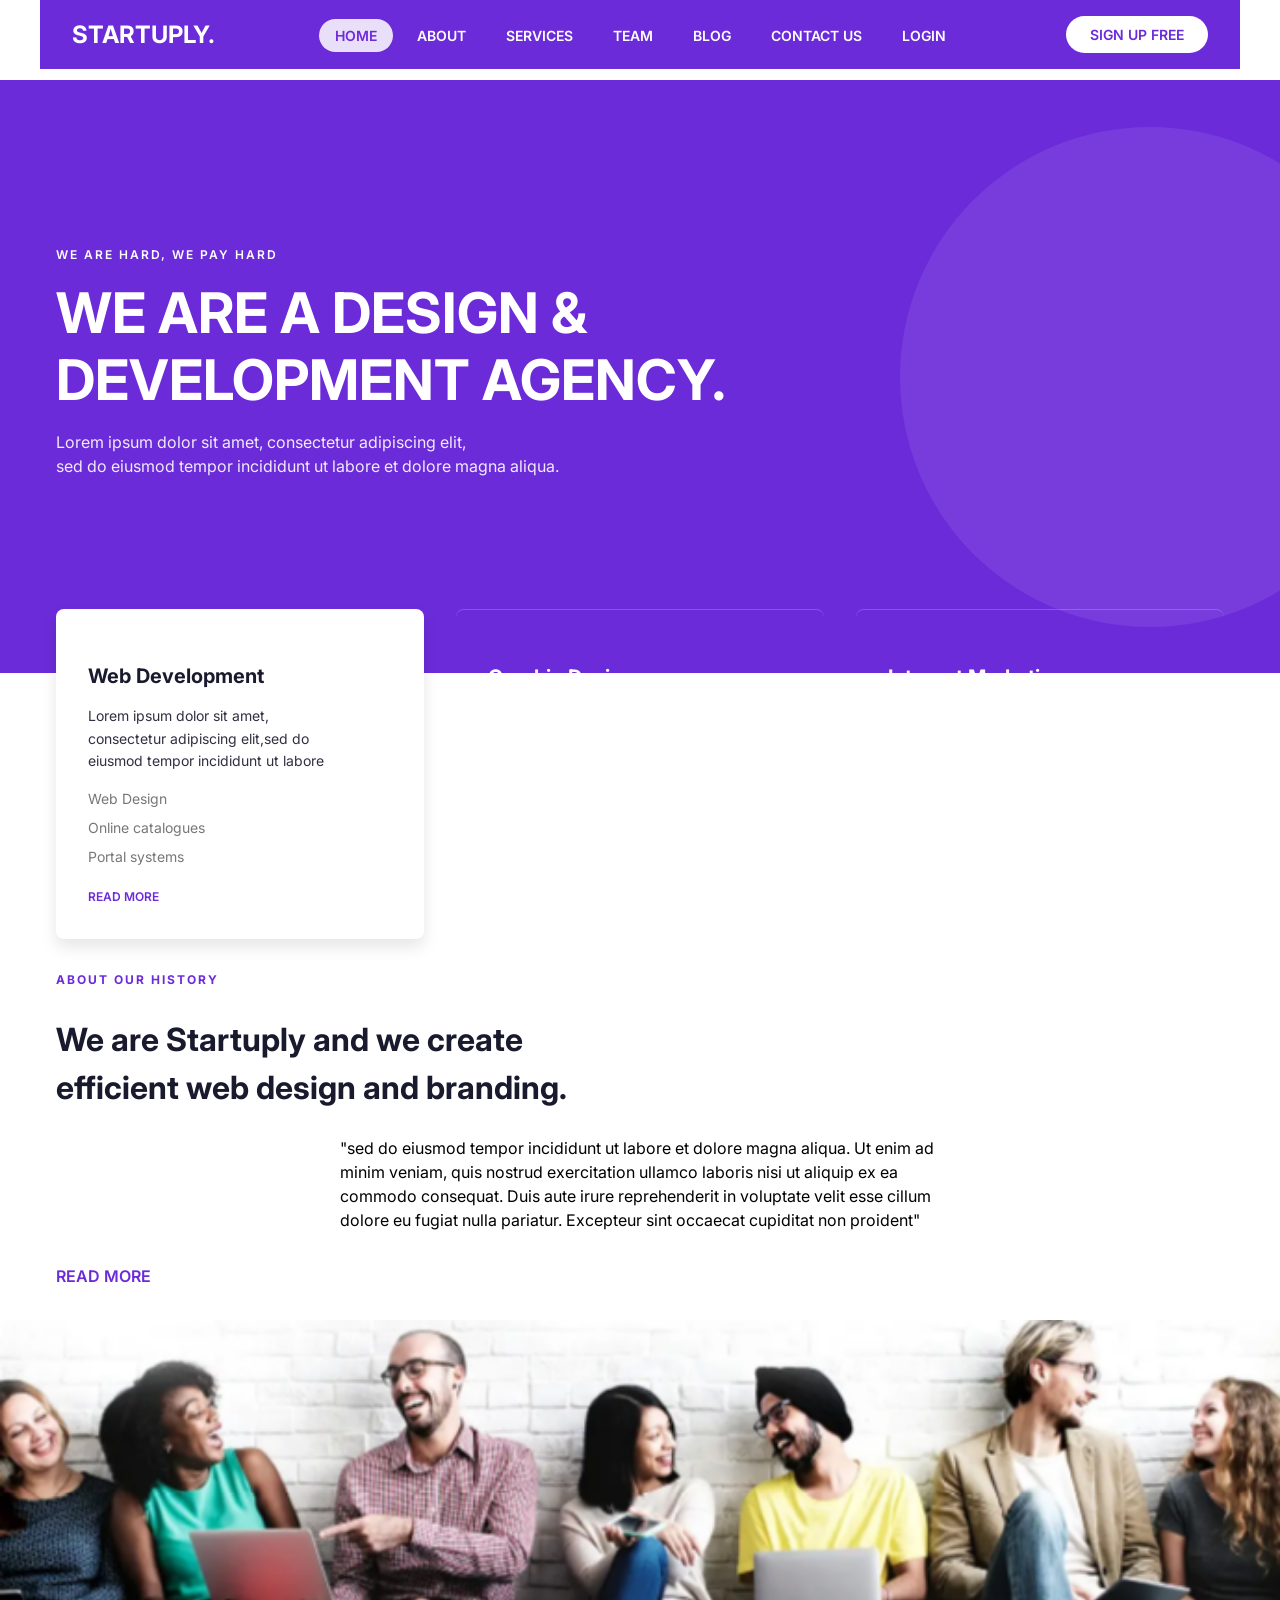
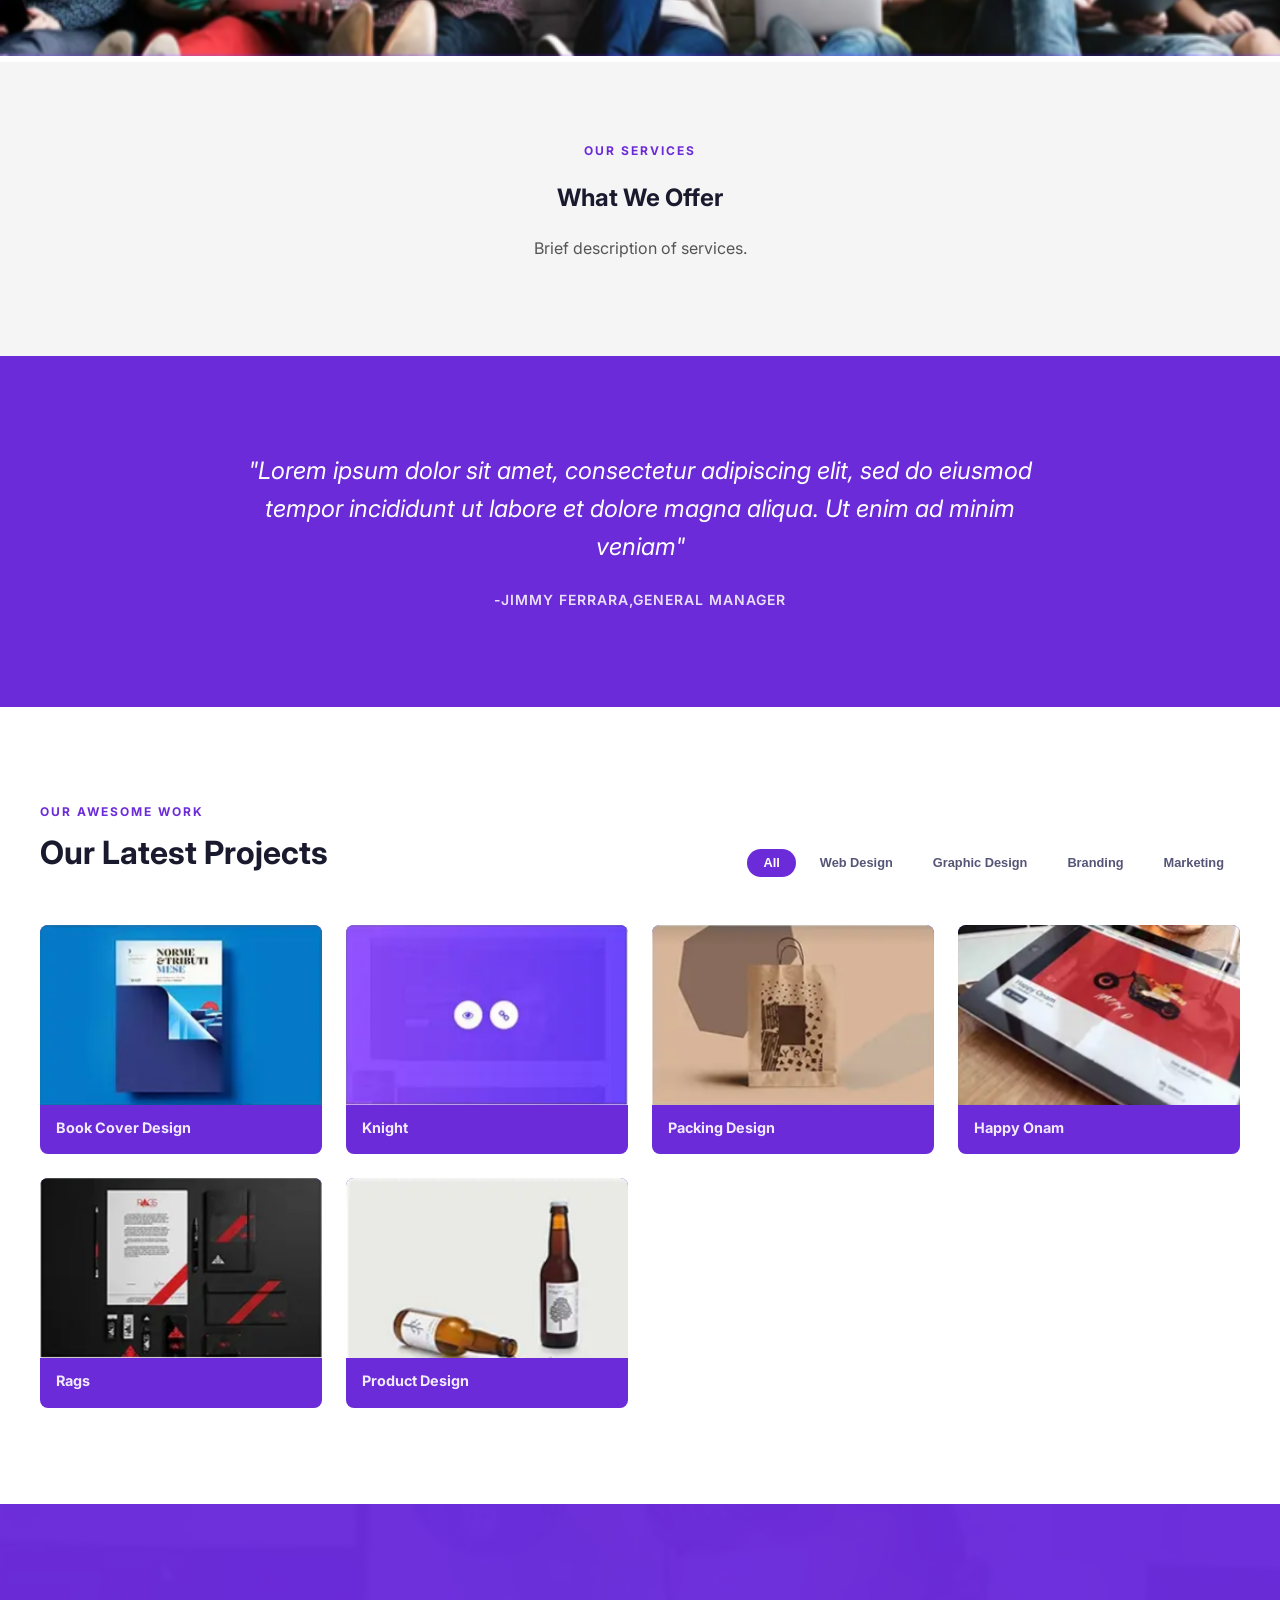
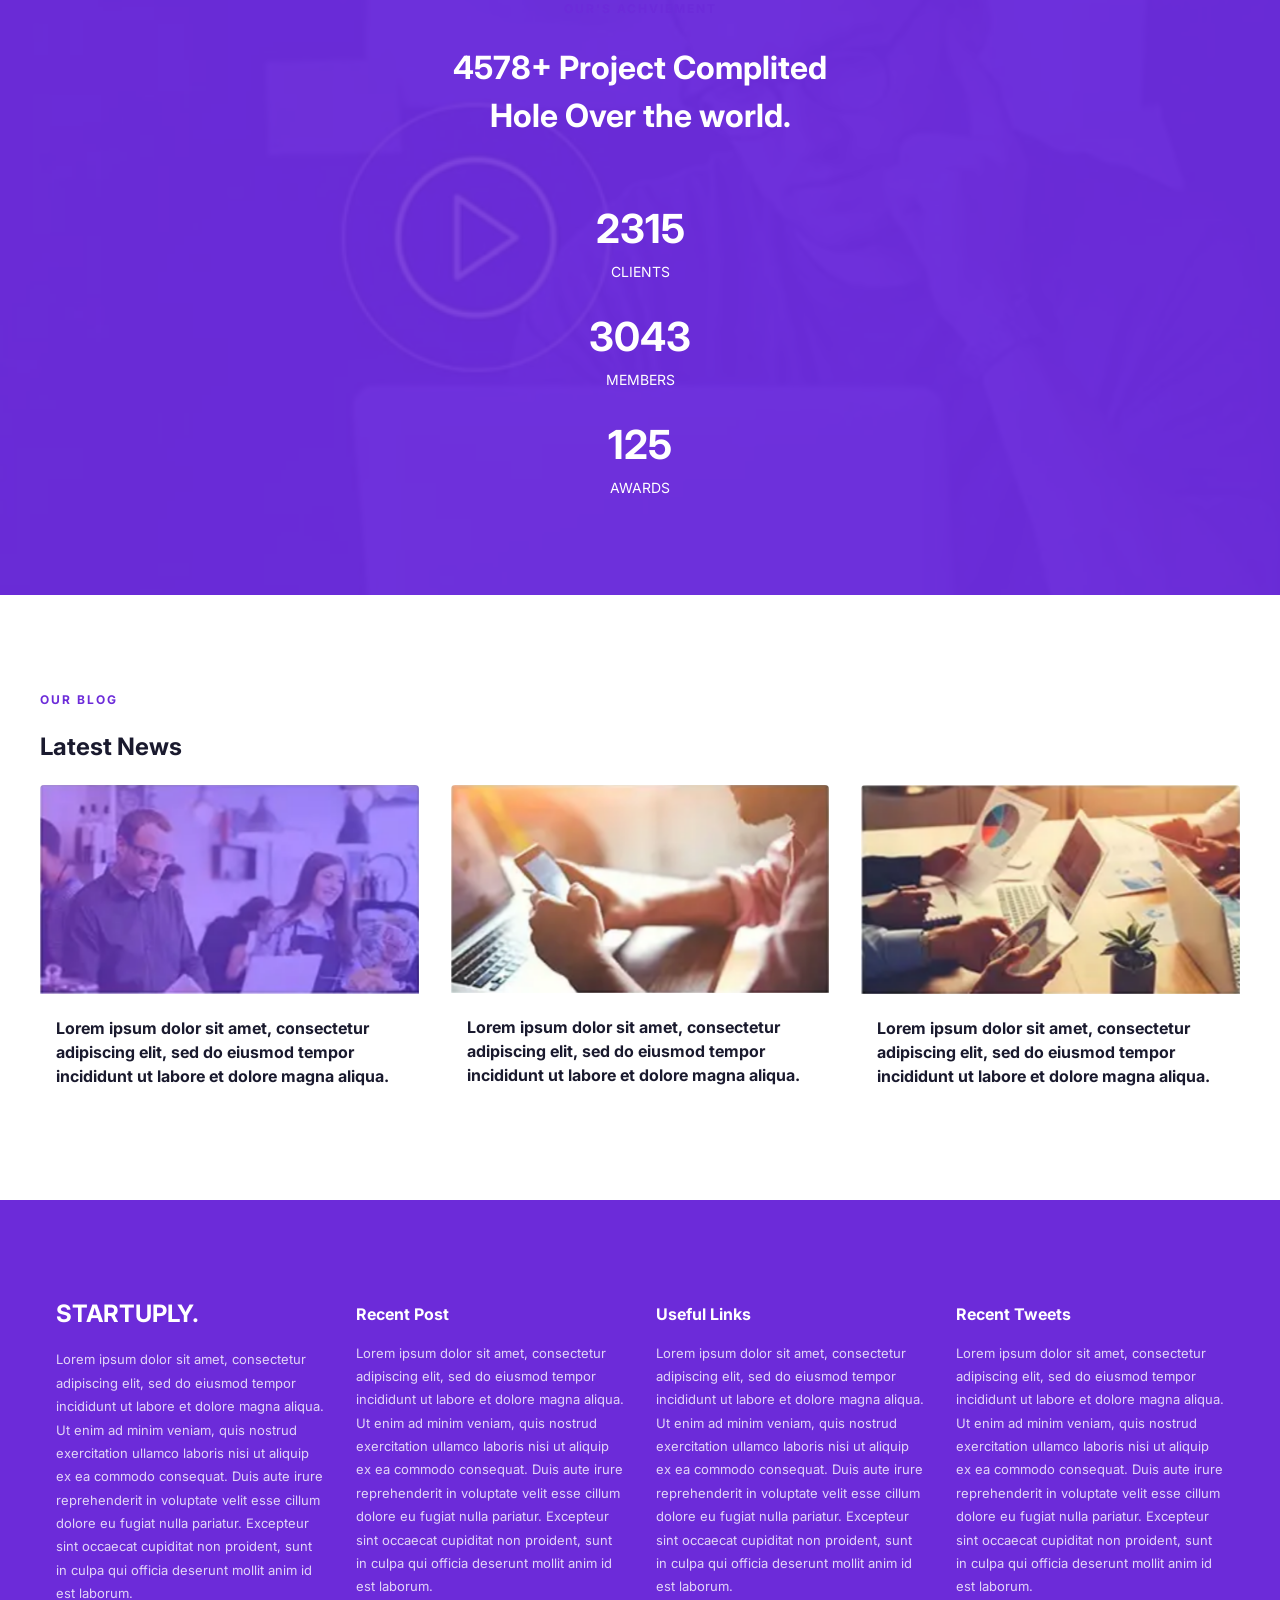
==== commit e7b81d53: "Updated" ====
--- a/index.html
+++ b/index.html
@@ -4,6 +4,9 @@
     <meta charset="UTF-8">
     <meta name="viewport" content="width=device-width, initial-scale=1.0">
     <title>STARTUPLY</title>
+    <link rel="preconnect" href="https://fonts.googleapis.com">
+    <link rel="preconnect" href="https://fonts.gstatic.com" crossorigin>
+    <link href="https://fonts.googleapis.com/css2?family=Inter:wght@400;600;700;800&display=swap" rel="stylesheet">
     <link rel="stylesheet" href="style.css">
 </head>
 <body>
@@ -25,18 +28,18 @@
     </nav>
     
     <section id="home" class="hero">
-
-        <p class="tagline">
-            WE ARE HARD, WE PAY HARD
-        </p>
-        <h1>
-            WE ARE A DESIGN & <br>DEVELOPMENT AGENCY.
-        </h1>
-        <p class="hero-text">
-            Lorem ipsum dolor sit amet, consectetur adipiscing elit,<br>
-            sed do eiusmod tempor incididunt ut labore et dolore magna aliqua.
-        </p>
-
+        <div class="container">
+            <p class="tagline">
+                WE ARE HARD, WE PAY HARD
+            </p>
+            <h1>
+                WE ARE A DESIGN &amp; <br>DEVELOPMENT AGENCY.
+            </h1>
+            <p class="hero-text">
+                Lorem ipsum dolor sit amet, consectetur adipiscing elit,<br>
+                sed do eiusmod tempor incididunt ut labore et dolore magna aliqua.
+            </p>
+        </div>
     </section>
     <div class="features container">
 
@@ -107,7 +110,7 @@
         </div>
     </section>
 
-    <section class = "projects container">
+    <section id="projects" class="projects container">
         <div class = "section-header">
             <div>
                 <p class = "section-subtitle">OUR AWESOME WORK</p>
@@ -157,8 +160,7 @@
         </div>
 
     </section>
-s
-    <section class = "Achivement">
+    <section id="achievement" class="Achivement">
         <div class = "overlay"></div>
         <div class = "container stats-content">
             <div>
@@ -188,7 +190,7 @@
         </div>
     </section>
 
-    <section class = "blog container">
+    <section id="blog" class="blog container">
         <div class = "center">
             <p class = "section-subtitle">OUR BLOG</p>
             <h2>Latest News</h2>
@@ -239,17 +241,69 @@
     </footer>
 
 <script>
-    const toggle = document.getElementById('menu-toggle');
-    const navbar = document.querySelector('.navbar');
-    const body = document.body;
+    // ── Mobile menu toggle ──────────────────────────────────────────
+    const toggle  = document.getElementById('menu-toggle');
+    const navbar  = document.querySelector('.navbar');
+    const body    = document.body;
+    const navList = document.querySelector('.nav-buttons');
+
     toggle.addEventListener('click', () => {
         const isOpen = navbar.classList.toggle('open');
-        // Toggle body overflow lock
-        if (isOpen) {
-            body.classList.add('menu-open');
-        } else {
-            body.classList.remove('menu-open');
-        }
+        body.classList.toggle('menu-open', isOpen);
     });
+
+    // ── Close menu instantly and scroll to section ──────────────────
+    document.querySelectorAll('.nav-buttons a').forEach(link => {
+        link.addEventListener('click', (e) => {
+            const href = link.getAttribute('href');
+
+            // Only intercept in-page anchor links
+            if (href && href.startsWith('#')) {
+                e.preventDefault(); // stop browser from scrolling while menu is open
+
+                // 1. Close the menu immediately
+                navbar.classList.remove('open');
+                body.classList.remove('menu-open');
+
+                // 2. Wait one frame for repaint, then scroll
+                requestAnimationFrame(() => {
+                    const target = document.querySelector(href);
+                    if (target) {
+                        const offset = navbar.offsetHeight; // navbar height
+                        const top = target.getBoundingClientRect().top + window.scrollY - offset;
+                        window.scrollTo({ top, behavior: 'smooth' });
+                    }
+                });
+            } else {
+                // External page link — just close the menu
+                navbar.classList.remove('open');
+                body.classList.remove('menu-open');
+            }
+        });
+    });
+
+    // ── Active link highlighting via IntersectionObserver ───────────
+    const sections = document.querySelectorAll('section[id]');
+    const navLinks = document.querySelectorAll('.nav-buttons a[href^="#"]');
+
+    const observer = new IntersectionObserver((entries) => {
+        entries.forEach(entry => {
+            if (entry.isIntersecting) {
+                const id = entry.target.getAttribute('id');
+                navLinks.forEach(link => {
+                    link.classList.remove('active-link');
+                    if (link.getAttribute('href') === '#' + id) {
+                        link.classList.add('active-link');
+                    }
+                });
+            }
+        });
+    }, {
+        root: null,
+        rootMargin: '-80px 0px -40% 0px',
+        threshold: 0
+    });
+
+    sections.forEach(section => observer.observe(section));
 </script>
 </html>
--- a/style.css
+++ b/style.css
@@ -1,3 +1,20 @@
+/* ==== CSS Custom Properties (Design Tokens) ==== */
+:root {
+  /* Color Palette — Purple/Violet theme matching reference */
+  --primary:        #6C2BD9;   /* core violet-purple */
+  --primary-dark:   #4B1FA0;   /* darker shade for depth */
+  --primary-light:  #9B5FEF;   /* lighter tint */
+  --accent:         #A855F7;   /* bright accent purple */
+  --bg-light:       #ffffff;   /* page background */
+  --bg-grey:        #f5f5f5;   /* subtle grey sections */
+  --text-dark:      #1a1a2e;   /* almost-black headings/body */
+  --text-mid:       #555577;   /* mid-tone body text */
+  --text-light:     #ffffff;   /* white text on dark bg */
+
+  /* Typography */
+  --font-primary: 'Inter', 'Segoe UI', sans-serif;
+}
+
 /* ==== Global Styles ==== */
 html, body {
   overflow-x: hidden;
@@ -89,11 +106,23 @@
   font-weight: 600;
   text-transform: uppercase;
   border-radius: 20px;
-  transition: background 0.3s;
+  transition: background 0.25s, color 0.25s;
+}
+
+.nav-buttons li a:hover,
+.nav-buttons li a.active-link {
+  background: rgba(255,255,255,0.18);
+  color: var(--text-light);
 }
 
 .nav-buttons li:first-child a {
   background: var(--text-light);
+  color: var(--primary);
+}
+
+.nav-buttons li:first-child a:hover,
+.nav-buttons li:first-child a.active-link {
+  background: rgba(255,255,255,0.85);
   color: var(--primary);
 }
 
@@ -109,10 +138,31 @@
 
 /* ==== Hero ==== */
 .hero {
-  background: linear-gradient(135deg, var(--primary), var(--primary));
-  color: var(--text-light);
-  text-align: center;
-  padding: clamp(4rem, 12vw, 12rem) 0;
+  background: var(--primary);
+  color: var(--text-light);
+  text-align: left;
+  padding: clamp(4rem, 12vw, 10rem) 0 clamp(6rem, 14vw, 14rem);
+  position: relative;
+  overflow: hidden;
+}
+
+/* Decorative circle — matches reference image */
+.hero::after {
+  content: '';
+  position: absolute;
+  right: -120px;
+  top: 50%;
+  transform: translateY(-50%);
+  width: clamp(280px, 40vw, 500px);
+  height: clamp(280px, 40vw, 500px);
+  border-radius: 50%;
+  background: rgba(255,255,255,0.08);
+  pointer-events: none;
+}
+
+.hero .container {
+  position: relative;
+  z-index: 1;
 }
 
 .hero .tagline {
@@ -138,9 +188,10 @@
   display: grid;
   grid-template-columns: repeat(auto-fit, minmax(260px, 1fr));
   gap: 2rem;
-  margin-top: 2rem; /* adjust from -10rem to provide spacing */
+  margin-top: -4rem;   /* pull up over hero bottom */
   position: relative;
   z-index: 2;
+  padding-bottom: 2rem;
 }
 
 .feature_1, .feature_2, .feature_3 {
@@ -193,7 +244,7 @@
 /* ==== Services ==== */
 .services {
   padding: 5rem 0;
-  background: #f5f5f5;
+  background: var(--bg-grey);
   text-align: center;
 }
 
@@ -228,7 +279,7 @@
 
 /* ==== Quote Section ==== */
 .quote-section {
-  background: linear-gradient(135deg, var(--primary), var(--primary));
+  background: var(--primary);
   color: var(--text-light);
   padding: 6rem 0;
   text-align: center;
@@ -239,12 +290,15 @@
   font-style: italic;
   max-width: 800px;
   margin: 0 auto 1.25rem;
+  line-height: 1.6;
 }
 
 .quote-section span {
   font-size: 0.875rem;
   font-weight: 600;
   text-transform: uppercase;
+  opacity: 0.85;
+  letter-spacing: 1px;
 }
 
 /* ==== Projects ==== */
@@ -252,42 +306,87 @@
   padding: 6rem 0;
 }
 
+.section-subtitle {
+  font-size: 0.75rem;
+  font-weight: 700;
+  letter-spacing: 2px;
+  text-transform: uppercase;
+  color: var(--primary);
+  margin: 0 0 0.5rem;
+}
+
 .section-header {
   display: flex;
-  flex-direction: column;
-  align-items: center;
+  flex-direction: row;
+  justify-content: space-between;
+  align-items: flex-end;
   gap: 1rem;
-  text-align: center;
   margin-bottom: 3rem;
+  flex-wrap: wrap;   /* allow wrap on small screens */
 }
 
 .section-header h2 {
   font-size: 2rem;
   margin: 0;
+  color: var(--text-dark);
+}
+
+/* Filter buttons — active = purple pill */
+.filters {
+  display: flex;
+  flex-wrap: wrap;
+  gap: 0.5rem;
+}
+
+.filters button {
+  background: transparent;
+  border: none;
+  cursor: pointer;
+  font-size: 0.8rem;
+  font-weight: 600;
+  color: var(--text-mid);
+  padding: 0.4rem 1rem;
+  border-radius: 20px;
+  transition: background 0.2s, color 0.2s;
+}
+
+.filters button.active,
+.filters button:hover {
+  background: var(--primary);
+  color: var(--text-light);
 }
 
 .project-grid {
   display: grid;
-  grid-template-columns: repeat(auto-fit, minmax(260px, 1fr));
-  gap: 2rem;
+  grid-template-columns: repeat(auto-fill, minmax(min(260px, 100%), 1fr));
+  gap: 1.5rem;
 }
 
 .project-card {
-  background: var(--text-light);
-  border-radius: 0.25rem;
+  background: var(--primary);
+  color: var(--text-light);
+  border-radius: 0.5rem;
   overflow: hidden;
+  transition: transform 0.3s, box-shadow 0.3s;
+}
+
+.project-card:hover {
+  transform: translateY(-4px);
+  box-shadow: 0 12px 32px rgba(108, 43, 217, 0.3);
 }
 
 .project-card img {
   width: 100%;
-  height: auto; /* maintain aspect */
+  height: 180px;
   object-fit: cover;
+  display: block;
 }
 
 .project-card h4 {
-  margin: 1rem;
-  font-size: 1rem;
+  margin: 0.75rem 1rem 1rem;
+  font-size: 0.9rem;
   text-align: left;
+  opacity: 0.9;
 }
 
 /* ==== Achievement ==== */
@@ -301,7 +400,7 @@
 .overlay {
   position: absolute;
   inset: 0;
-  background: linear-gradient(to right, rgba(100,44,230,0.9), rgba(123,58,255,0.8));
+  background: rgba(108, 43, 217, 0.88);
 }
 
 .stats-content {
@@ -365,7 +464,7 @@
 
 /* ==== Footer ==== */
 .footer {
-  background: linear-gradient(135deg, var(--primary), var(--primary));
+  background: var(--primary);
   color: var(--text-light);
   padding: 5rem 0;
 }
@@ -399,23 +498,134 @@
 
 /* ==== Media Queries ==== */
 @media (max-width: 768px) {
+
+  /* --- Navbar --- */
   .menu-toggle {
     display: block;
   }
+
   .nav-buttons {
     display: none;
     flex-direction: column;
     width: 100%;
     background: var(--primary);
-    position: absolute;
-    top: 100%;
+    position: fixed;
+    top: 80px;
     left: 0;
     align-items: center;
-    justify-content: center;
+    justify-content: flex-start;
     height: calc(100vh - 80px);
-  }
+    padding-top: 1rem;
+    z-index: 9999;
+    overflow-y: auto;
+  }
+
+  .navbar.open {
+    z-index: 10001;
+  }
+
+  .navbar.open .nav-buttons {
+    display: flex;
+    flex-direction: column;
+    align-items: center;
+  }
+
   .navbar.open .nav-buttons li {
     margin: 1rem 0;
+  }
+
+  /* --- Hero --- */
+  .hero {
+    text-align: center;
+    padding: 5rem 0 5rem;
+  }
+
+  .hero h1 {
+    font-size: 2rem;
+  }
+
+  /* --- Features --- */
+  .features {
+    margin-top: 1rem;   /* don't pull up on mobile — hero is shorter */
+    grid-template-columns: 1fr;
+  }
+
+  .feature_2, .feature_3 {
+    color: var(--text-dark);
+    border-top: 1px solid rgba(0,0,0,0.1);
+  }
+
+  /* --- About --- */
+  .about {
+    padding: 3rem 0;
+  }
+
+  /* --- Quote --- */
+  .quote {
+    font-size: 1.1rem;
+    padding: 0 1rem;
+  }
+
+  /* --- Projects --- */
+  .projects {
+    padding: 3rem 0;
+  }
+
+  /* Stack title above filters on mobile */
+  .section-header {
+    flex-direction: column;
+    align-items: flex-start;
+  }
+
+  .filters {
+    width: 100%;
+  }
+
+  /* 1 column grid on mobile */
+  .project-grid {
+    grid-template-columns: 1fr;
+  }
+
+  /* --- Blog --- */
+  .blog {
+    padding: 3rem 0;
+  }
+
+  .blog-grid {
+    grid-template-columns: 1fr;
+  }
+
+  /* --- Achievement --- */
+  .Achivement {
+    padding: 3rem 0;
+  }
+
+  .stats-content {
+    gap: 1.5rem;
+  }
+
+  .numbers {
+    flex-direction: row;
+    flex-wrap: wrap;
+    justify-content: center;
+    gap: 2rem;
+  }
+
+  /* --- Footer --- */
+  .footer {
+    padding: 3rem 0;
+  }
+
+  .footer-grid {
+    flex-direction: column;
+    align-items: center;
+    text-align: center;
+  }
+
+  .footer-grid > div {
+    flex: none;
+    width: 100%;
+    max-width: 400px;
   }
 }
 
@@ -423,30 +633,66 @@
 .menu-open {
   overflow: hidden;
 }
-  .hero {
-    padding: 5rem 0 3rem;
-  }
-  .hero h1 {
-    font-size: 2rem;
-  }
-  .features {
-    margin-top: 1rem;
-  }
-}
 
 @media (max-width: 480px) {
   .navbar {
     padding: 0.75rem 1rem;
   }
+
   .logo {
     font-size: 1.25rem;
   }
+
   .button {
     padding: 0.5rem 1rem;
     font-size: 0.75rem;
   }
+
   .hero h1 {
     font-size: 1.75rem;
+  }
+
+  .hero-text {
+    font-size: 0.9rem;
+  }
+
+  .section-header h2 {
+    font-size: 1.5rem;
+  }
+
+  .about h2 {
+    font-size: 1.5rem;
+  }
+
+  .stats-content h2 {
+    font-size: 1.5rem;
+  }
+
+  .numbers h3 {
+    font-size: 2rem;
+  }
+
+  .quote {
+    font-size: 1rem;
+  }
+}
+
+@media (max-width: 360px) {
+  .container {
+    padding: 0 0.75rem;
+  }
+
+  .hero {
+    padding: 4rem 0 3rem;
+  }
+
+  .hero h1 {
+    font-size: 1.5rem;
+  }
+
+  .nav-buttons li a {
+    padding: 0.5rem 0.8rem;
+    font-size: 0.75rem;
   }
 }
 
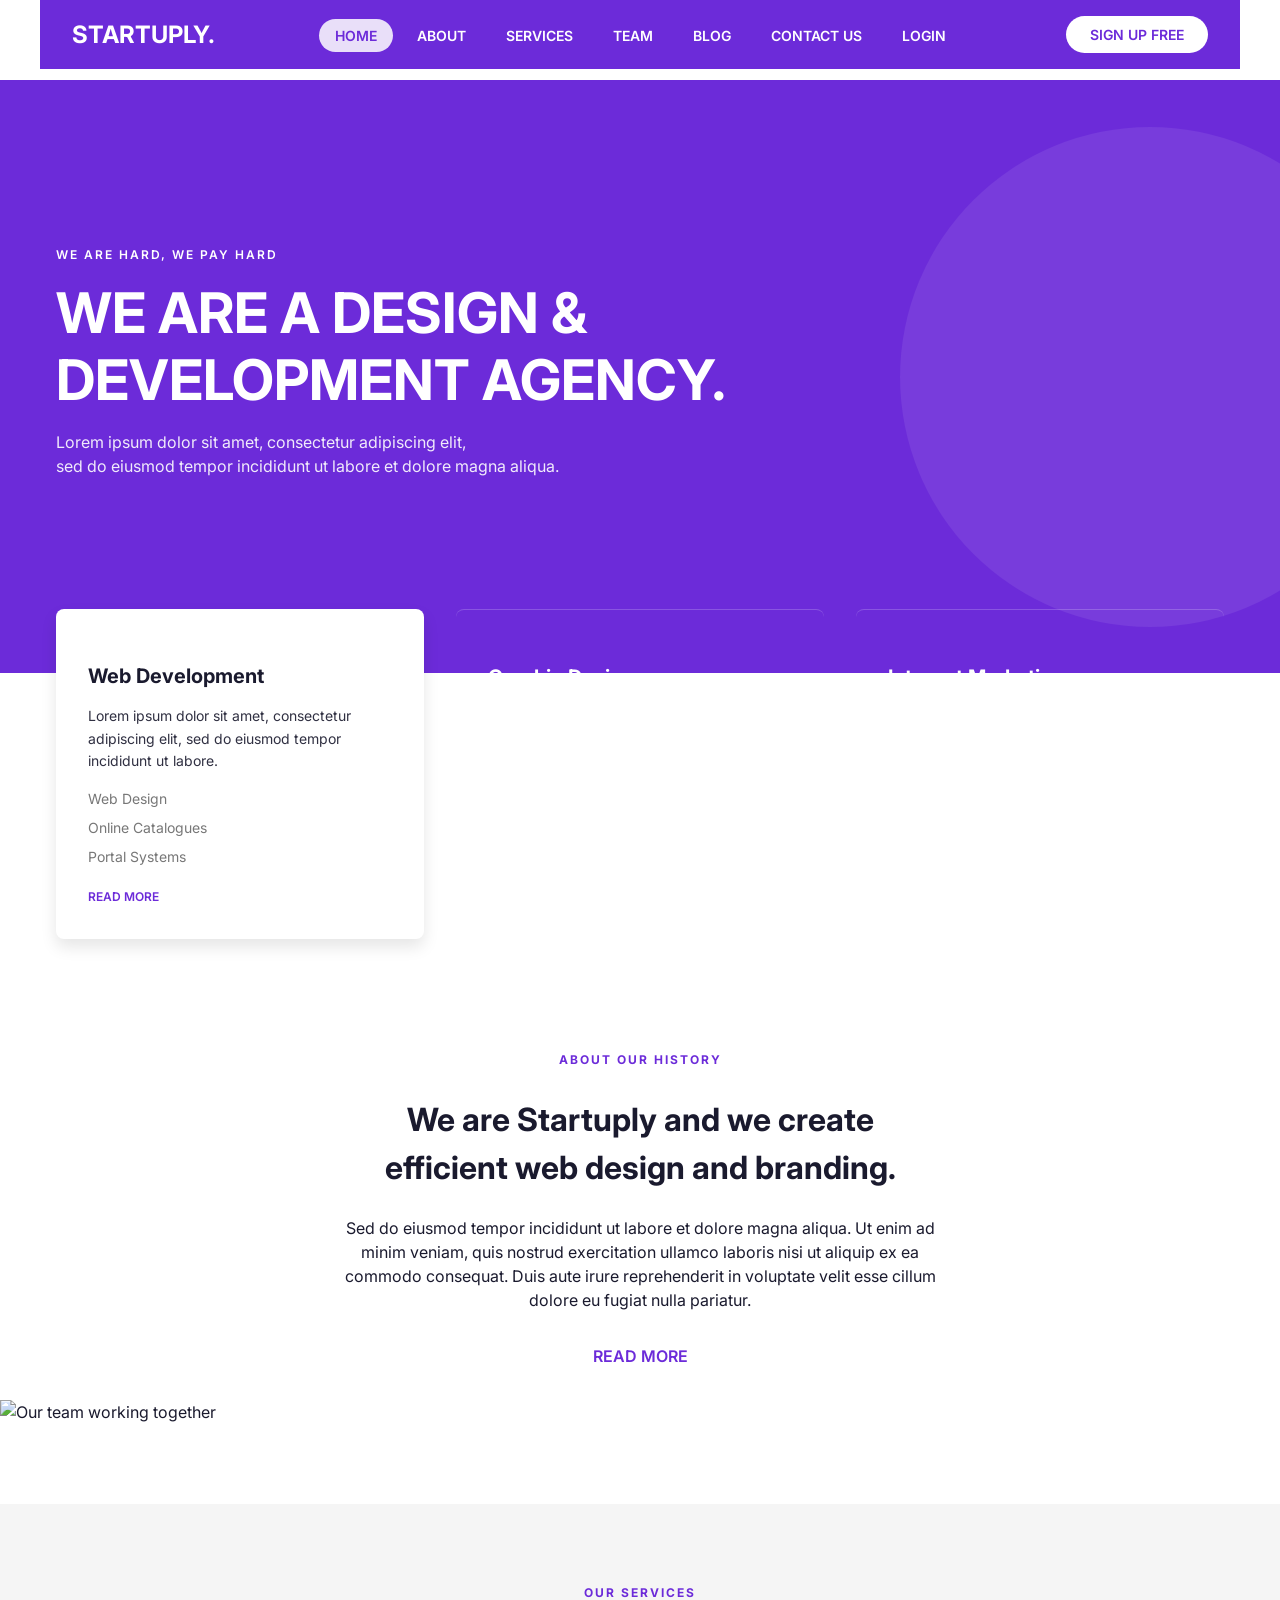
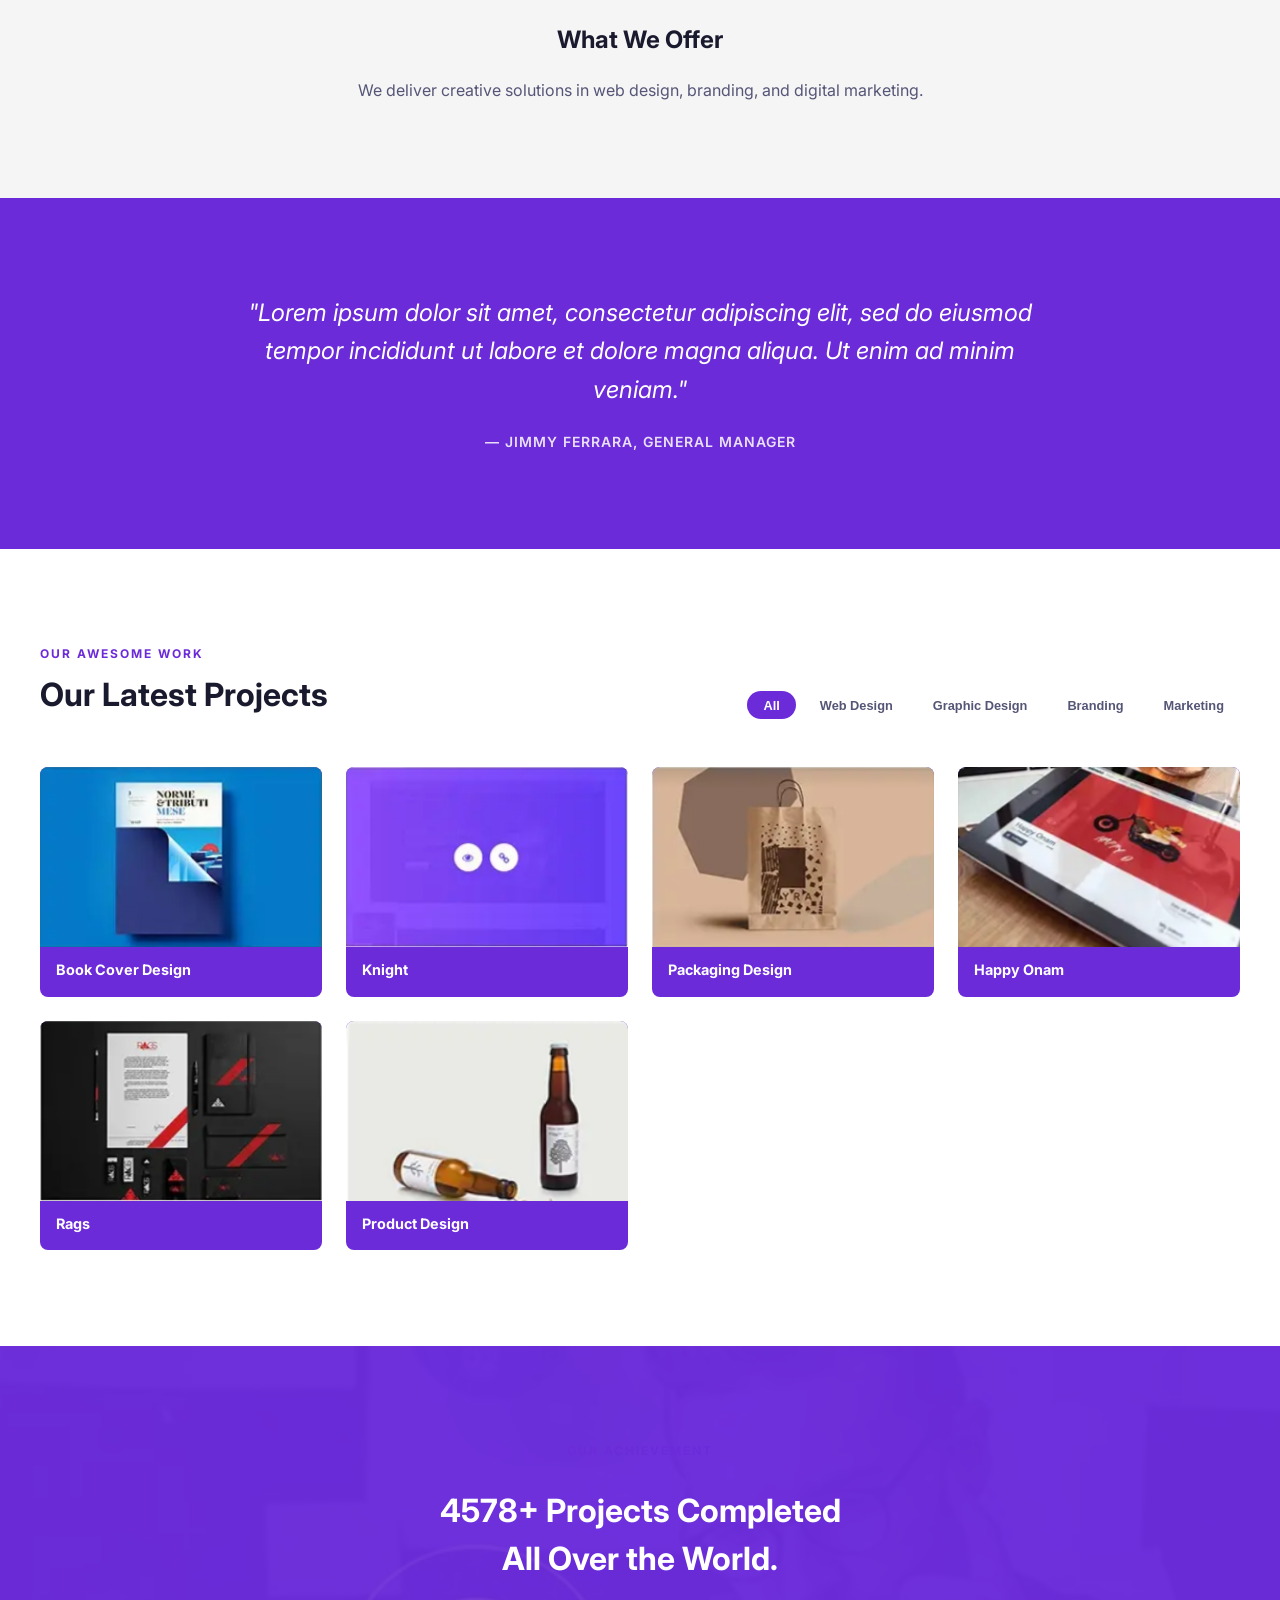
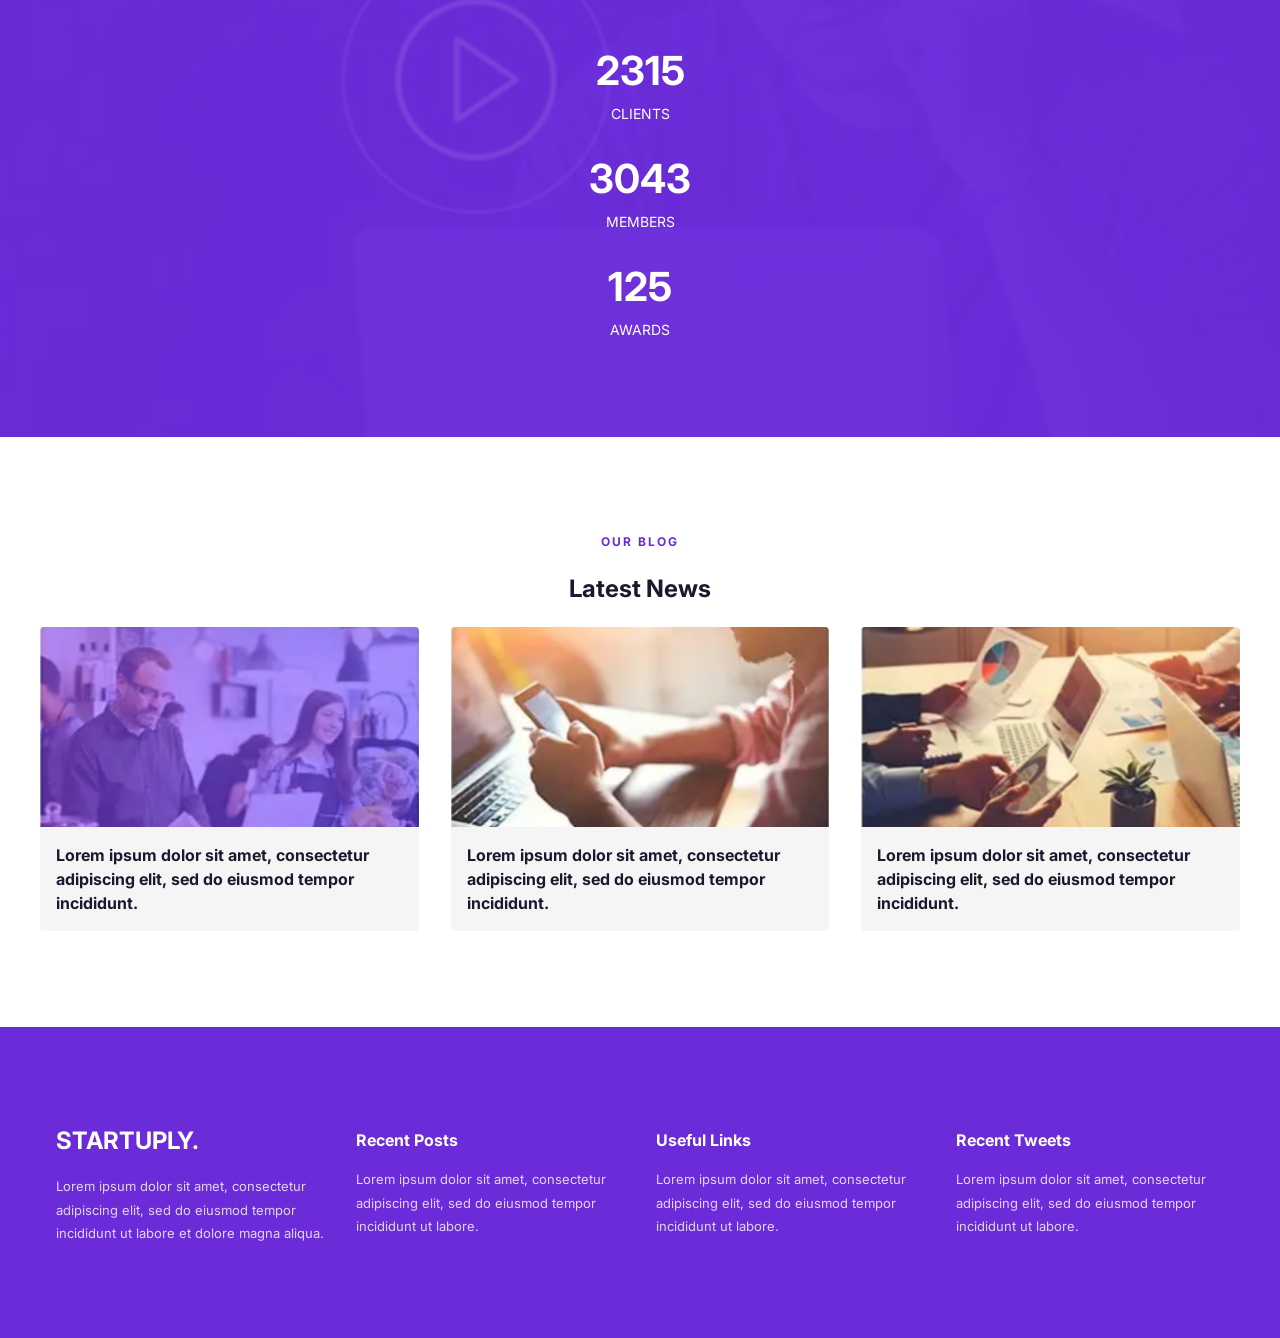
==== commit 9c93bfd8: "Updated" ====
--- a/index.html
+++ b/index.html
@@ -3,6 +3,7 @@
 <head>
     <meta charset="UTF-8">
     <meta name="viewport" content="width=device-width, initial-scale=1.0">
+    <meta name="description" content="Startuply — A Design & Development Agency creating efficient web design and branding.">
     <title>STARTUPLY</title>
     <link rel="preconnect" href="https://fonts.googleapis.com">
     <link rel="preconnect" href="https://fonts.gstatic.com" crossorigin>
@@ -10,6 +11,8 @@
     <link rel="stylesheet" href="style.css">
 </head>
 <body>
+
+    <!-- ── Navbar ── -->
     <nav class="navbar container">
         <div class="logo">STARTUPLY.</div>
         <button id="menu-toggle" class="menu-toggle" aria-label="Toggle navigation">&#9776;</button>
@@ -22,103 +25,89 @@
             <li><a href="contact.html">Contact Us</a></li>
             <li><a href="login.html">Login</a></li>
         </ul>
-        <a class="button" href="signup.html">
-            SIGN UP FREE
-        </a>
+        <a class="button" href="signup.html">SIGN UP FREE</a>
     </nav>
-    
+
+    <!-- ── Hero ── -->
     <section id="home" class="hero">
         <div class="container">
-            <p class="tagline">
-                WE ARE HARD, WE PAY HARD
-            </p>
-            <h1>
-                WE ARE A DESIGN &amp; <br>DEVELOPMENT AGENCY.
-            </h1>
+            <p class="tagline">WE ARE HARD, WE PAY HARD</p>
+            <h1>WE ARE A DESIGN &amp;<br>DEVELOPMENT AGENCY.</h1>
             <p class="hero-text">
                 Lorem ipsum dolor sit amet, consectetur adipiscing elit,<br>
                 sed do eiusmod tempor incididunt ut labore et dolore magna aliqua.
             </p>
         </div>
     </section>
+
+    <!-- ── Features ── -->
     <div class="features container">
-
         <div class="feature_1">
             <h3>Web Development</h3>
-           <p>
-                Lorem ipsum dolor sit amet,<br>
-                consectetur adipiscing elit,sed do<br>
-                eiusmod tempor incididunt ut labore
-            </p>
-
+            <p>Lorem ipsum dolor sit amet, consectetur adipiscing elit, sed do eiusmod tempor incididunt ut labore.</p>
             <ul>
                 <li>Web Design</li>
-                <li>Online catalogues</li>
-                <li>Portal systems</li>
+                <li>Online Catalogues</li>
+                <li>Portal Systems</li>
             </ul>
-            <a href="readmore.html">
-                READ MORE
-            </a>
-        </div>
-        
+            <a href="readmore.html">READ MORE</a>
+        </div>
+
         <div class="feature_2">
             <h3>Graphic Design</h3>
-           <p>
-                Lorem ipsum dolor sit amet,<br>
-                consectetur adipiscing elit,sed do<br>
-                eiusmod tempor incididunt ut labore
-            </p>
-
-        </div>
-        
+            <p>Lorem ipsum dolor sit amet, consectetur adipiscing elit, sed do eiusmod tempor incididunt ut labore.</p>
+        </div>
+
         <div class="feature_3">
             <h3>Internet Marketing</h3>
-            <p>
-                Lorem ipsum dolor sit amet,<br>
-                consectetur adipiscing elit,sed do<br>
-                eiusmod tempor incididunt ut labore
-            </p>
-
+            <p>Lorem ipsum dolor sit amet, consectetur adipiscing elit, sed do eiusmod tempor incididunt ut labore.</p>
         </div>
     </div>
+
+    <!-- ── About ── -->
     <section id="about" class="about">
-        <div class = "container center">
-            <p class = "section-subtitle">ABOUT OUR HISTORY</p>
+        <div class="container center">
+            <p class="section-subtitle">ABOUT OUR HISTORY</p>
             <h2>We are Startuply and we create<br>efficient web design and branding.</h2>
-            <p class = "about-text">
-                "sed do eiusmod tempor incididunt ut labore et dolore magna aliqua. Ut enim ad minim veniam, quis nostrud exercitation ullamco laboris nisi ut aliquip ex ea commodo consequat. Duis aute irure reprehenderit in voluptate velit esse cillum dolore eu fugiat nulla pariatur. Excepteur sint occaecat cupiditat non proident"
+            <p class="about-text">
+                Sed do eiusmod tempor incididunt ut labore et dolore magna aliqua. Ut enim ad minim veniam,
+                quis nostrud exercitation ullamco laboris nisi ut aliquip ex ea commodo consequat. Duis aute
+                irure reprehenderit in voluptate velit esse cillum dolore eu fugiat nulla pariatur.
             </p>
             <a href="readmore.html">READ MORE</a>
         </div>
-
-        <img src="resources/group hoto.png">
-
-    </section>
+        <img src="resources/group photo.png" alt="Our team working together">
+    </section>
+
+    <!-- ── Services ── -->
     <section id="services" class="services">
         <div class="container center">
             <p class="section-subtitle">OUR SERVICES</p>
             <h2>What We Offer</h2>
-            <p class="services-text">Brief description of services.</p>
-        </div>
-    </section>
-    <section class = "quote-section">
+            <p class="services-text">We deliver creative solutions in web design, branding, and digital marketing.</p>
+        </div>
+    </section>
+
+    <!-- ── Quote ── -->
+    <section class="quote-section">
         <div class="container center">
             <p class="quote">
-                "Lorem ipsum dolor sit amet, consectetur adipiscing elit, sed do eiusmod tempor incididunt ut labore et dolore magna aliqua. Ut enim ad minim veniam"
+                "Lorem ipsum dolor sit amet, consectetur adipiscing elit, sed do eiusmod tempor
+                incididunt ut labore et dolore magna aliqua. Ut enim ad minim veniam."
             </p>
-            <span> -JIMMY FERRARA,General Manager</span>
-        </div>
-    </section>
-
+            <span>— JIMMY FERRARA, General Manager</span>
+        </div>
+    </section>
+
+    <!-- ── Projects ── -->
     <section id="projects" class="projects container">
-        <div class = "section-header">
-            <div>
-                <p class = "section-subtitle">OUR AWESOME WORK</p>
+        <div class="section-header">
+            <div>
+                <p class="section-subtitle">OUR AWESOME WORK</p>
                 <h2>Our Latest Projects</h2>
             </div>
-
-            <div class = "filters">
-                <button class = "active">All</button>
+            <div class="filters">
+                <button class="active">All</button>
                 <button>Web Design</button>
                 <button>Graphic Design</button>
                 <button>Branding</button>
@@ -126,62 +115,51 @@
             </div>
         </div>
 
-        <div class = "project-grid">
-            <div class = "project-card">
-                <img src="resources/proj1.png">
+        <div class="project-grid">
+            <div class="project-card">
+                <img src="resources/proj1.png" alt="Book Cover Design">
                 <h4>Book Cover Design</h4>
             </div>
-
-            <div class = "project-card">
-                <img src="resources/PROJ2.png">
+            <div class="project-card">
+                <img src="resources/PROJ2.png" alt="Knight project">
                 <h4>Knight</h4>
             </div>
-
-            <div class = "project-card">
-                <img src="resources/proj3.png">
-                <h4>Packing Design</h4>
-            </div>
-
-            <div class="project-card">
-                <img src="resources/proj4.png">
+            <div class="project-card">
+                <img src="resources/proj3.png" alt="Packaging Design">
+                <h4>Packaging Design</h4>
+            </div>
+            <div class="project-card">
+                <img src="resources/proj4.png" alt="Happy Onam">
                 <h4>Happy Onam</h4>
             </div>
-
-            <div class = "project-card">
-                <img src="resources/proj5.png">
+            <div class="project-card">
+                <img src="resources/proj5.png" alt="Rags project">
                 <h4>Rags</h4>
             </div>
-
-            <div class = "project-card">
-                <img src="resources/proj6.png">
+            <div class="project-card">
+                <img src="resources/proj6.png" alt="Product Design">
                 <h4>Product Design</h4>
             </div>
-        
-        </div>
-
-    </section>
+        </div>
+    </section>
+
+    <!-- ── Achievement ── -->
     <section id="achievement" class="Achivement">
-        <div class = "overlay"></div>
-        <div class = "container stats-content">
-            <div>
-                <p class = "section-subtitle">OUR'S ACHVIEMENT</p>
-
-                <h2>
-                    4578+ Project Complited<br>Hole Over the world.
-                </h2>
-            </div>
-
+        <div class="overlay"></div>
+        <div class="container stats-content">
+            <div>
+                <p class="section-subtitle">OUR ACHIEVEMENT</p>
+                <h2>4578+ Projects Completed<br>All Over the World.</h2>
+            </div>
             <div class="numbers">
                 <div>
                     <h3>2315</h3>
                     <span>Clients</span>
                 </div>
-
                 <div>
                     <h3>3043</h3>
                     <span>Members</span>
                 </div>
-
                 <div>
                     <h3>125</h3>
                     <span>Awards</span>
@@ -190,120 +168,108 @@
         </div>
     </section>
 
+    <!-- ── Blog ── -->
     <section id="blog" class="blog container">
-        <div class = "center">
-            <p class = "section-subtitle">OUR BLOG</p>
+        <div class="center">
+            <p class="section-subtitle">OUR BLOG</p>
             <h2>Latest News</h2>
         </div>
-
-        <div class = "blog-grid">
-            
+        <div class="blog-grid">
             <div class="blog-card">
-                <img src="resources/proj11.png">
-                <h3>Lorem ipsum dolor sit amet, consectetur adipiscing elit, sed do eiusmod tempor incididunt ut labore et dolore magna aliqua.</h3>
-            </div>
-
+                <img src="resources/proj11.png" alt="Blog post 1">
+                <h3>Lorem ipsum dolor sit amet, consectetur adipiscing elit, sed do eiusmod tempor incididunt.</h3>
+            </div>
             <div class="blog-card">
-                <img src="resources/proj22.png">
-                <h3>Lorem ipsum dolor sit amet, consectetur adipiscing elit, sed do eiusmod tempor incididunt ut labore et dolore magna aliqua.</h3>
-            </div>
-
+                <img src="resources/proj22.png" alt="Blog post 2">
+                <h3>Lorem ipsum dolor sit amet, consectetur adipiscing elit, sed do eiusmod tempor incididunt.</h3>
+            </div>
             <div class="blog-card">
-                <img src="resources/PROJ33.png">
-                <h3>Lorem ipsum dolor sit amet, consectetur adipiscing elit, sed do eiusmod tempor incididunt ut labore et dolore magna aliqua.</h3>
-            </div>
-            
-        </div>
-    </section>
-
+                <img src="resources/PROJ33.png" alt="Blog post 3">
+                <h3>Lorem ipsum dolor sit amet, consectetur adipiscing elit, sed do eiusmod tempor incididunt.</h3>
+            </div>
+        </div>
+    </section>
+
+    <!-- ── Footer ── -->
     <footer class="footer">
         <div class="container footer-grid">
             <div>
                 <h1>STARTUPLY.</h1>
-                <p>Lorem ipsum dolor sit amet, consectetur adipiscing elit, sed do eiusmod tempor incididunt ut labore et dolore magna aliqua. Ut enim ad minim veniam, quis nostrud exercitation ullamco laboris nisi ut aliquip ex ea commodo consequat. Duis aute irure reprehenderit in voluptate velit esse cillum dolore eu fugiat nulla pariatur. Excepteur sint occaecat cupiditat non proident, sunt in culpa qui officia deserunt mollit anim id est laborum.</P>
-            </div>
-
-            <div>
-                <h4>Recent Post</h4>
-                <p>Lorem ipsum dolor sit amet, consectetur adipiscing elit, sed do eiusmod tempor incididunt ut labore et dolore magna aliqua. Ut enim ad minim veniam, quis nostrud exercitation ullamco laboris nisi ut aliquip ex ea commodo consequat. Duis aute irure reprehenderit in voluptate velit esse cillum dolore eu fugiat nulla pariatur. Excepteur sint occaecat cupiditat non proident, sunt in culpa qui officia deserunt mollit anim id est laborum.</P>
-            </div>
-
+                <p>Lorem ipsum dolor sit amet, consectetur adipiscing elit, sed do eiusmod tempor incididunt ut labore et dolore magna aliqua.</p>
+            </div>
+            <div>
+                <h4>Recent Posts</h4>
+                <p>Lorem ipsum dolor sit amet, consectetur adipiscing elit, sed do eiusmod tempor incididunt ut labore.</p>
+            </div>
             <div>
                 <h4>Useful Links</h4>
-                <p>Lorem ipsum dolor sit amet, consectetur adipiscing elit, sed do eiusmod tempor incididunt ut labore et dolore magna aliqua. Ut enim ad minim veniam, quis nostrud exercitation ullamco laboris nisi ut aliquip ex ea commodo consequat. Duis aute irure reprehenderit in voluptate velit esse cillum dolore eu fugiat nulla pariatur. Excepteur sint occaecat cupiditat non proident, sunt in culpa qui officia deserunt mollit anim id est laborum.</P>
-            </div>
-
+                <p>Lorem ipsum dolor sit amet, consectetur adipiscing elit, sed do eiusmod tempor incididunt ut labore.</p>
+            </div>
             <div>
                 <h4>Recent Tweets</h4>
-                <p>Lorem ipsum dolor sit amet, consectetur adipiscing elit, sed do eiusmod tempor incididunt ut labore et dolore magna aliqua. Ut enim ad minim veniam, quis nostrud exercitation ullamco laboris nisi ut aliquip ex ea commodo consequat. Duis aute irure reprehenderit in voluptate velit esse cillum dolore eu fugiat nulla pariatur. Excepteur sint occaecat cupiditat non proident, sunt in culpa qui officia deserunt mollit anim id est laborum.</P>
+                <p>Lorem ipsum dolor sit amet, consectetur adipiscing elit, sed do eiusmod tempor incididunt ut labore.</p>
             </div>
         </div>
     </footer>
 
-<script>
-    // ── Mobile menu toggle ──────────────────────────────────────────
-    const toggle  = document.getElementById('menu-toggle');
-    const navbar  = document.querySelector('.navbar');
-    const body    = document.body;
-    const navList = document.querySelector('.nav-buttons');
-
-    toggle.addEventListener('click', () => {
-        const isOpen = navbar.classList.toggle('open');
-        body.classList.toggle('menu-open', isOpen);
-    });
-
-    // ── Close menu instantly and scroll to section ──────────────────
-    document.querySelectorAll('.nav-buttons a').forEach(link => {
-        link.addEventListener('click', (e) => {
-            const href = link.getAttribute('href');
-
-            // Only intercept in-page anchor links
-            if (href && href.startsWith('#')) {
-                e.preventDefault(); // stop browser from scrolling while menu is open
-
-                // 1. Close the menu immediately
-                navbar.classList.remove('open');
-                body.classList.remove('menu-open');
-
-                // 2. Wait one frame for repaint, then scroll
-                requestAnimationFrame(() => {
-                    const target = document.querySelector(href);
-                    if (target) {
-                        const offset = navbar.offsetHeight; // navbar height
-                        const top = target.getBoundingClientRect().top + window.scrollY - offset;
-                        window.scrollTo({ top, behavior: 'smooth' });
-                    }
-                });
-            } else {
-                // External page link — just close the menu
-                navbar.classList.remove('open');
-                body.classList.remove('menu-open');
-            }
+    <script>
+        // Mobile menu toggle
+        const toggle = document.getElementById('menu-toggle');
+        const navbar = document.querySelector('.navbar');
+        const body   = document.body;
+
+        toggle.addEventListener('click', () => {
+            const isOpen = navbar.classList.toggle('open');
+            body.classList.toggle('menu-open', isOpen);
         });
-    });
-
-    // ── Active link highlighting via IntersectionObserver ───────────
-    const sections = document.querySelectorAll('section[id]');
-    const navLinks = document.querySelectorAll('.nav-buttons a[href^="#"]');
-
-    const observer = new IntersectionObserver((entries) => {
-        entries.forEach(entry => {
-            if (entry.isIntersecting) {
-                const id = entry.target.getAttribute('id');
-                navLinks.forEach(link => {
-                    link.classList.remove('active-link');
-                    if (link.getAttribute('href') === '#' + id) {
-                        link.classList.add('active-link');
-                    }
-                });
-            }
+
+        // Close menu and scroll to section on link click
+        document.querySelectorAll('.nav-buttons a').forEach(link => {
+            link.addEventListener('click', (e) => {
+                const href = link.getAttribute('href');
+
+                if (href && href.startsWith('#')) {
+                    e.preventDefault();
+
+                    // Close menu immediately
+                    navbar.classList.remove('open');
+                    body.classList.remove('menu-open');
+
+                    // Scroll after one repaint frame
+                    requestAnimationFrame(() => {
+                        const target = document.querySelector(href);
+                        if (target) {
+                            const top = target.getBoundingClientRect().top + window.scrollY - navbar.offsetHeight;
+                            window.scrollTo({ top, behavior: 'smooth' });
+                        }
+                    });
+                } else {
+                    navbar.classList.remove('open');
+                    body.classList.remove('menu-open');
+                }
+            });
         });
-    }, {
-        root: null,
-        rootMargin: '-80px 0px -40% 0px',
-        threshold: 0
-    });
-
-    sections.forEach(section => observer.observe(section));
-</script>
+
+        // Highlight active nav link on scroll
+        const sections = document.querySelectorAll('section[id]');
+        const navLinks = document.querySelectorAll('.nav-buttons a[href^="#"]');
+
+        const observer = new IntersectionObserver((entries) => {
+            entries.forEach(entry => {
+                if (entry.isIntersecting) {
+                    const id = entry.target.getAttribute('id');
+                    navLinks.forEach(link => {
+                        link.classList.toggle('active-link', link.getAttribute('href') === '#' + id);
+                    });
+                }
+            });
+        }, {
+            rootMargin: '-80px 0px -40% 0px',
+            threshold: 0
+        });
+
+        sections.forEach(section => observer.observe(section));
+    </script>
+
+</body>
 </html>
--- a/style.css
+++ b/style.css
@@ -1,45 +1,30 @@
-/* ==== CSS Custom Properties (Design Tokens) ==== */
+/* ============================================================
+   CSS CUSTOM PROPERTIES
+   ============================================================ */
 :root {
-  /* Color Palette — Purple/Violet theme matching reference */
-  --primary:        #6C2BD9;   /* core violet-purple */
-  --primary-dark:   #4B1FA0;   /* darker shade for depth */
-  --primary-light:  #9B5FEF;   /* lighter tint */
-  --accent:         #A855F7;   /* bright accent purple */
-  --bg-light:       #ffffff;   /* page background */
-  --bg-grey:        #f5f5f5;   /* subtle grey sections */
-  --text-dark:      #1a1a2e;   /* almost-black headings/body */
-  --text-mid:       #555577;   /* mid-tone body text */
-  --text-light:     #ffffff;   /* white text on dark bg */
-
-  /* Typography */
+  --primary:     #6C2BD9;   /* core violet-purple */
+  --bg-light:    #ffffff;
+  --bg-grey:     #f5f5f5;
+  --text-dark:   #1a1a2e;
+  --text-mid:    #555577;
+  --text-light:  #ffffff;
   --font-primary: 'Inter', 'Segoe UI', sans-serif;
 }
 
-/* ==== Global Styles ==== */
+/* ============================================================
+   BASE / RESET
+   ============================================================ */
+*, *::before, *::after {
+  box-sizing: border-box;
+}
+
+html {
+  font-size: 100%;
+  scroll-behavior: smooth;
+}
+
 html, body {
   overflow-x: hidden;
-}
-
-@media (max-width: 360px) {
-  .container {
-    padding: 0 0.5rem;
-  }
-  .hero {
-    padding: 4rem 0 2rem;
-  }
-  .hero h1 {
-    font-size: 1.5rem;
-  }
-  .nav-buttons li a {
-    padding: 0.5rem 0.8rem;
-    font-size: 0.75rem;
-  }
-}
-
-
-html {
-  font-size: 100%; /* 16px base */
-  scroll-behavior: smooth;
 }
 
 body {
@@ -48,11 +33,7 @@
   background-color: var(--bg-light);
   color: var(--text-dark);
   line-height: 1.5;
-  padding-top: 80px; /* offset fixed navbar */
-}
-
-* {
-  box-sizing: border-box;
+  padding-top: 80px;
 }
 
 .container {
@@ -61,7 +42,13 @@
   padding: 0 1rem;
 }
 
-/* ==== Navbar ==== */
+.center {
+  text-align: center;
+}
+
+/* ============================================================
+   NAVBAR
+   ============================================================ */
 .navbar {
   position: fixed;
   top: 0;
@@ -111,8 +98,7 @@
 
 .nav-buttons li a:hover,
 .nav-buttons li a.active-link {
-  background: rgba(255,255,255,0.18);
-  color: var(--text-light);
+  background: rgba(255, 255, 255, 0.18);
 }
 
 .nav-buttons li:first-child a {
@@ -122,7 +108,7 @@
 
 .nav-buttons li:first-child a:hover,
 .nav-buttons li:first-child a.active-link {
-  background: rgba(255,255,255,0.85);
+  background: rgba(255, 255, 255, 0.85);
   color: var(--primary);
 }
 
@@ -136,7 +122,9 @@
   text-decoration: none;
 }
 
-/* ==== Hero ==== */
+/* ============================================================
+   HERO
+   ============================================================ */
 .hero {
   background: var(--primary);
   color: var(--text-light);
@@ -146,7 +134,6 @@
   overflow: hidden;
 }
 
-/* Decorative circle — matches reference image */
 .hero::after {
   content: '';
   position: absolute;
@@ -156,7 +143,7 @@
   width: clamp(280px, 40vw, 500px);
   height: clamp(280px, 40vw, 500px);
   border-radius: 50%;
-  background: rgba(255,255,255,0.08);
+  background: rgba(255, 255, 255, 0.08);
   pointer-events: none;
 }
 
@@ -183,18 +170,22 @@
   opacity: 0.9;
 }
 
-/* ==== Features ==== */
+/* ============================================================
+   FEATURES
+   ============================================================ */
 .features {
   display: grid;
   grid-template-columns: repeat(auto-fit, minmax(260px, 1fr));
   gap: 2rem;
-  margin-top: -4rem;   /* pull up over hero bottom */
+  margin-top: -4rem;
   position: relative;
   z-index: 2;
   padding-bottom: 2rem;
 }
 
-.feature_1, .feature_2, .feature_3 {
+.feature_1,
+.feature_2,
+.feature_3 {
   padding: 2rem;
   border-radius: 8px;
 }
@@ -202,21 +193,26 @@
 .feature_1 {
   background: var(--text-light);
   color: var(--text-dark);
-  box-shadow: 0 0.5rem 1rem rgba(0,0,0,0.1);
-}
-
-.feature_2, .feature_3 {
+  box-shadow: 0 0.5rem 1rem rgba(0, 0, 0, 0.1);
+}
+
+.feature_2,
+.feature_3 {
   background: transparent;
   color: var(--text-light);
-  border-top: 1px solid rgba(255,255,255,0.2);
-}
-
-.feature_1 h3, .feature_2 h3, .feature_3 h3 {
+  border-top: 1px solid rgba(255, 255, 255, 0.2);
+}
+
+.feature_1 h3,
+.feature_2 h3,
+.feature_3 h3 {
   font-size: 1.25rem;
   margin-bottom: 0.75rem;
 }
 
-.feature_1 p, .feature_2 p, .feature_3 p {
+.feature_1 p,
+.feature_2 p,
+.feature_3 p {
   font-size: 0.875rem;
   line-height: 1.6;
   opacity: 0.9;
@@ -241,7 +237,39 @@
   font-size: 0.75rem;
 }
 
-/* ==== Services ==== */
+/* ============================================================
+   ABOUT
+   ============================================================ */
+.about {
+  padding: 5rem 0;
+}
+
+.about h2 {
+  font-size: 2rem;
+  margin-bottom: 1.5rem;
+}
+
+.about-text {
+  color: var(--text-dark);
+  max-width: 600px;
+  margin: 0 auto 2rem;
+}
+
+.about a {
+  color: var(--primary);
+  font-weight: 600;
+  text-decoration: none;
+}
+
+.about img {
+  width: 100%;
+  margin-top: 2rem;
+  display: block;
+}
+
+/* ============================================================
+   SERVICES
+   ============================================================ */
 .services {
   padding: 5rem 0;
   background: var(--bg-grey);
@@ -250,34 +278,13 @@
 
 .services-text {
   font-size: 1rem;
-  color: #555;
+  color: var(--text-mid);
   margin-top: 1.25rem;
 }
 
-/* ==== About ==== */
-.about h2 {
-  font-size: 2rem;
-  margin-bottom: 1.5rem;
-}
-
-.about-text {
-  color: #000;
-  max-width: 600px;
-  margin: 0 auto 2rem;
-}
-
-.about a {
-  color: var(--primary);
-  font-weight: 600;
-  text-decoration: none;
-}
-
-.about img {
-  width: 100%;
-  margin-top: 2rem;
-}
-
-/* ==== Quote Section ==== */
+/* ============================================================
+   QUOTE SECTION
+   ============================================================ */
 .quote-section {
   background: var(--primary);
   color: var(--text-light);
@@ -301,11 +308,9 @@
   letter-spacing: 1px;
 }
 
-/* ==== Projects ==== */
-.projects {
-  padding: 6rem 0;
-}
-
+/* ============================================================
+   SHARED SECTION LABELS
+   ============================================================ */
 .section-subtitle {
   font-size: 0.75rem;
   font-weight: 700;
@@ -315,14 +320,21 @@
   margin: 0 0 0.5rem;
 }
 
+/* ============================================================
+   PROJECTS
+   ============================================================ */
+.projects {
+  padding: 6rem 0;
+}
+
 .section-header {
   display: flex;
   flex-direction: row;
   justify-content: space-between;
   align-items: flex-end;
+  flex-wrap: wrap;
   gap: 1rem;
   margin-bottom: 3rem;
-  flex-wrap: wrap;   /* allow wrap on small screens */
 }
 
 .section-header h2 {
@@ -331,7 +343,6 @@
   color: var(--text-dark);
 }
 
-/* Filter buttons — active = purple pill */
 .filters {
   display: flex;
   flex-wrap: wrap;
@@ -385,14 +396,14 @@
 .project-card h4 {
   margin: 0.75rem 1rem 1rem;
   font-size: 0.9rem;
-  text-align: left;
-  opacity: 0.9;
-}
-
-/* ==== Achievement ==== */
+}
+
+/* ============================================================
+   ACHIEVEMENT
+   ============================================================ */
 .Achivement {
   position: relative;
-  background: url('resources/background.png') no-repeat center/cover;
+  background: url('resources/background.png') no-repeat center / cover;
   padding: 6rem 0;
   color: var(--text-light);
 }
@@ -433,7 +444,9 @@
   text-transform: uppercase;
 }
 
-/* ==== Blog ==== */
+/* ============================================================
+   BLOG
+   ============================================================ */
 .blog {
   padding: 6rem 0;
 }
@@ -445,24 +458,28 @@
 }
 
 .blog-card {
-  background: var(--text-light);
+  background: var(--bg-grey);
   border-radius: 0.25rem;
   overflow: hidden;
 }
 
 .blog-card img {
   width: 100%;
-  height: auto;
+  height: 200px;
   object-fit: cover;
+  display: block;
 }
 
 .blog-card h3 {
   font-size: 1rem;
   margin: 1rem;
   line-height: 1.5;
-}
-
-/* ==== Footer ==== */
+  color: var(--text-dark);
+}
+
+/* ============================================================
+   FOOTER
+   ============================================================ */
 .footer {
   background: var(--primary);
   color: var(--text-light);
@@ -473,7 +490,7 @@
   display: flex;
   flex-wrap: wrap;
   gap: 2rem;
-  justify-content: center;
+  justify-content: space-between;
 }
 
 .footer-grid > div {
@@ -496,10 +513,19 @@
   opacity: 0.8;
 }
 
-/* ==== Media Queries ==== */
+/* ============================================================
+   MOBILE MENU LOCK
+   ============================================================ */
+.menu-open {
+  overflow: hidden;
+}
+
+/* ============================================================
+   MEDIA QUERIES — Tablet (≤ 768px)
+   ============================================================ */
 @media (max-width: 768px) {
 
-  /* --- Navbar --- */
+  /* Navbar */
   .menu-toggle {
     display: block;
   }
@@ -526,52 +552,50 @@
 
   .navbar.open .nav-buttons {
     display: flex;
-    flex-direction: column;
-    align-items: center;
   }
 
   .navbar.open .nav-buttons li {
     margin: 1rem 0;
   }
 
-  /* --- Hero --- */
+  /* Hero */
   .hero {
     text-align: center;
-    padding: 5rem 0 5rem;
+    padding: 5rem 0;
   }
 
   .hero h1 {
     font-size: 2rem;
   }
 
-  /* --- Features --- */
+  /* Features */
   .features {
-    margin-top: 1rem;   /* don't pull up on mobile — hero is shorter */
+    margin-top: 1rem;
     grid-template-columns: 1fr;
   }
 
-  .feature_2, .feature_3 {
+  .feature_2,
+  .feature_3 {
     color: var(--text-dark);
-    border-top: 1px solid rgba(0,0,0,0.1);
-  }
-
-  /* --- About --- */
+    border-top: 1px solid rgba(0, 0, 0, 0.1);
+  }
+
+  /* About */
   .about {
     padding: 3rem 0;
   }
 
-  /* --- Quote --- */
+  /* Quote */
   .quote {
     font-size: 1.1rem;
     padding: 0 1rem;
   }
 
-  /* --- Projects --- */
+  /* Projects */
   .projects {
     padding: 3rem 0;
   }
 
-  /* Stack title above filters on mobile */
   .section-header {
     flex-direction: column;
     align-items: flex-start;
@@ -581,12 +605,11 @@
     width: 100%;
   }
 
-  /* 1 column grid on mobile */
   .project-grid {
     grid-template-columns: 1fr;
   }
 
-  /* --- Blog --- */
+  /* Blog */
   .blog {
     padding: 3rem 0;
   }
@@ -595,13 +618,9 @@
     grid-template-columns: 1fr;
   }
 
-  /* --- Achievement --- */
+  /* Achievement */
   .Achivement {
     padding: 3rem 0;
-  }
-
-  .stats-content {
-    gap: 1.5rem;
   }
 
   .numbers {
@@ -611,7 +630,7 @@
     gap: 2rem;
   }
 
-  /* --- Footer --- */
+  /* Footer */
   .footer {
     padding: 3rem 0;
   }
@@ -629,12 +648,11 @@
   }
 }
 
-/* Prevent background scrolling when mobile menu is open */
-.menu-open {
-  overflow: hidden;
-}
-
+/* ============================================================
+   MEDIA QUERIES — Mobile (≤ 480px)
+   ============================================================ */
 @media (max-width: 480px) {
+
   .navbar {
     padding: 0.75rem 1rem;
   }
@@ -656,14 +674,8 @@
     font-size: 0.9rem;
   }
 
-  .section-header h2 {
-    font-size: 1.5rem;
-  }
-
-  .about h2 {
-    font-size: 1.5rem;
-  }
-
+  .section-header h2,
+  .about h2,
   .stats-content h2 {
     font-size: 1.5rem;
   }
@@ -677,7 +689,11 @@
   }
 }
 
+/* ============================================================
+   MEDIA QUERIES — Small Mobile (≤ 360px)
+   ============================================================ */
 @media (max-width: 360px) {
+
   .container {
     padding: 0 0.75rem;
   }
@@ -694,12 +710,4 @@
     padding: 0.5rem 0.8rem;
     font-size: 0.75rem;
   }
-}
-
-/* ==== Utility classes ==== */
-.text-center { text-align: center; }
-.flex { display: flex; }
-.flex-center { display: flex; align-items: center; justify-content: center; }
-.gap-1 { gap: 0.25rem; }
-.gap-2 { gap: 0.5rem; }
-.gap-3 { gap: 1rem; }+}
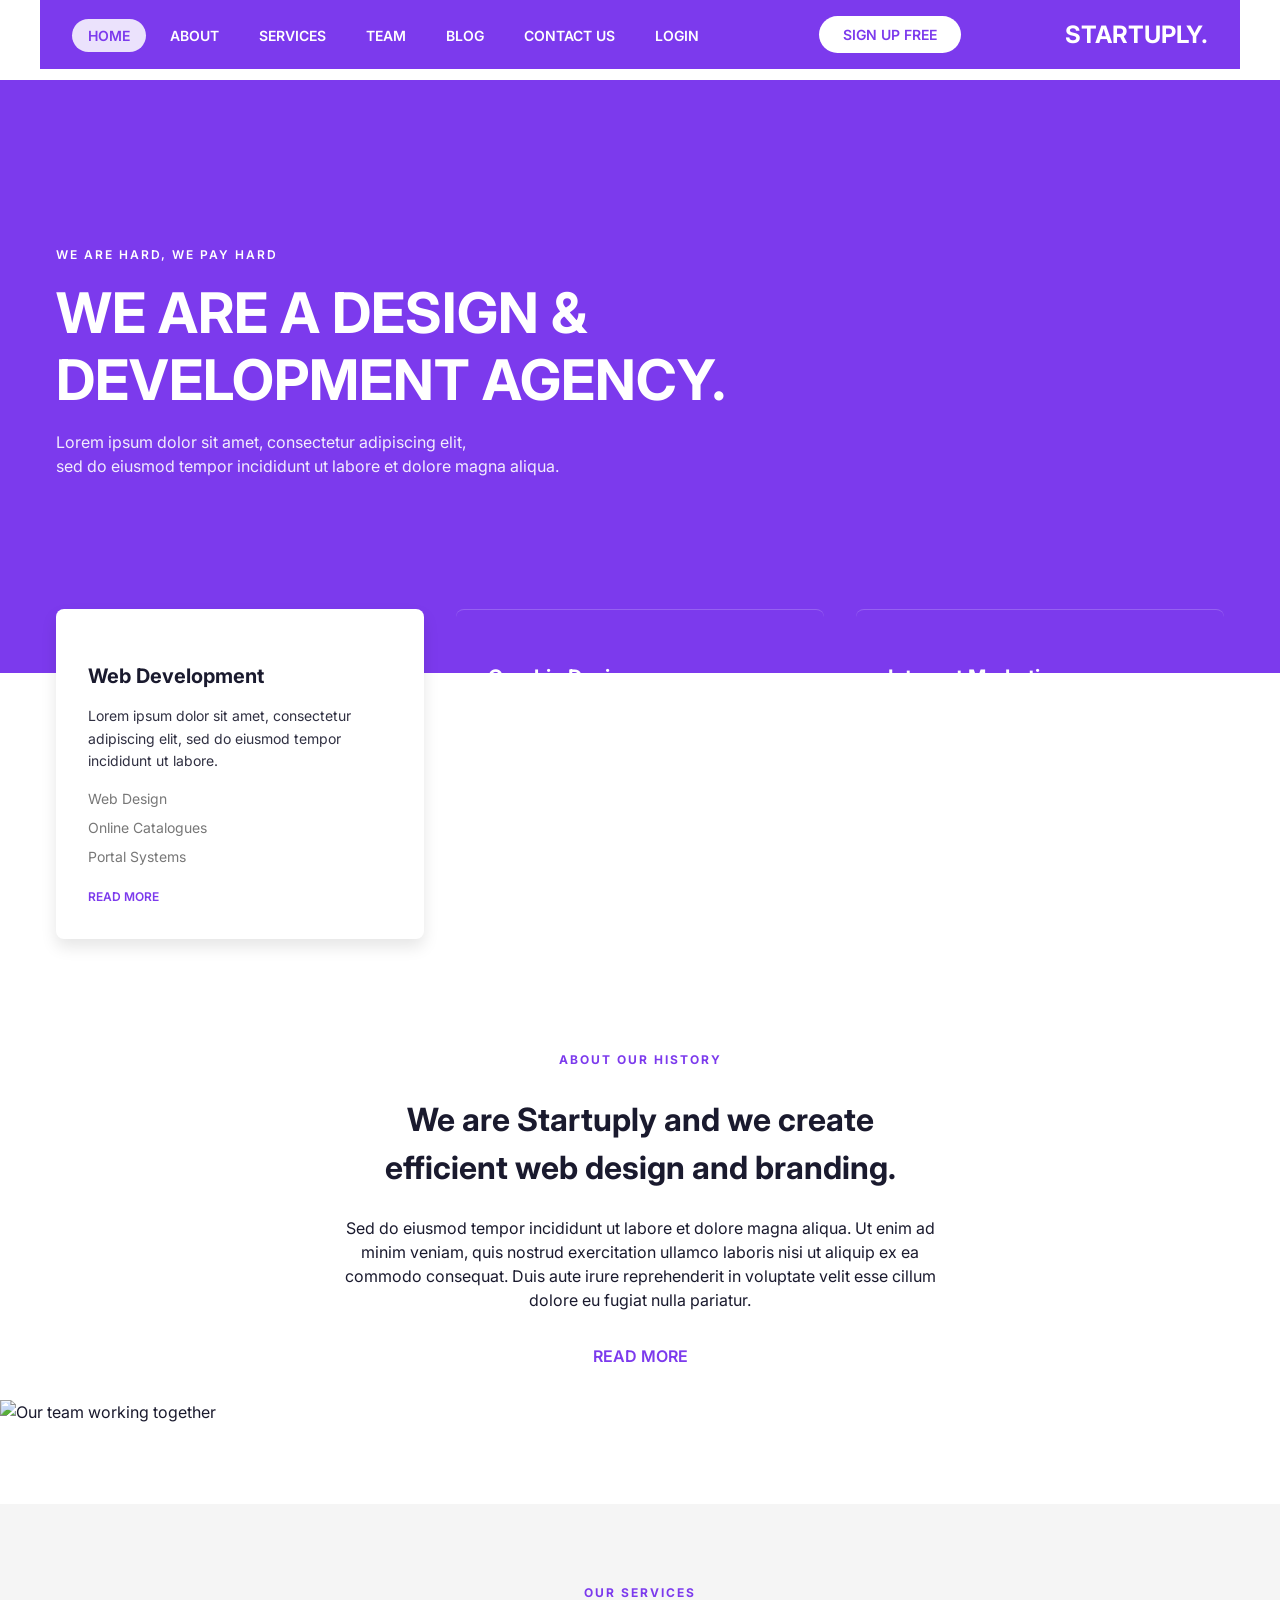
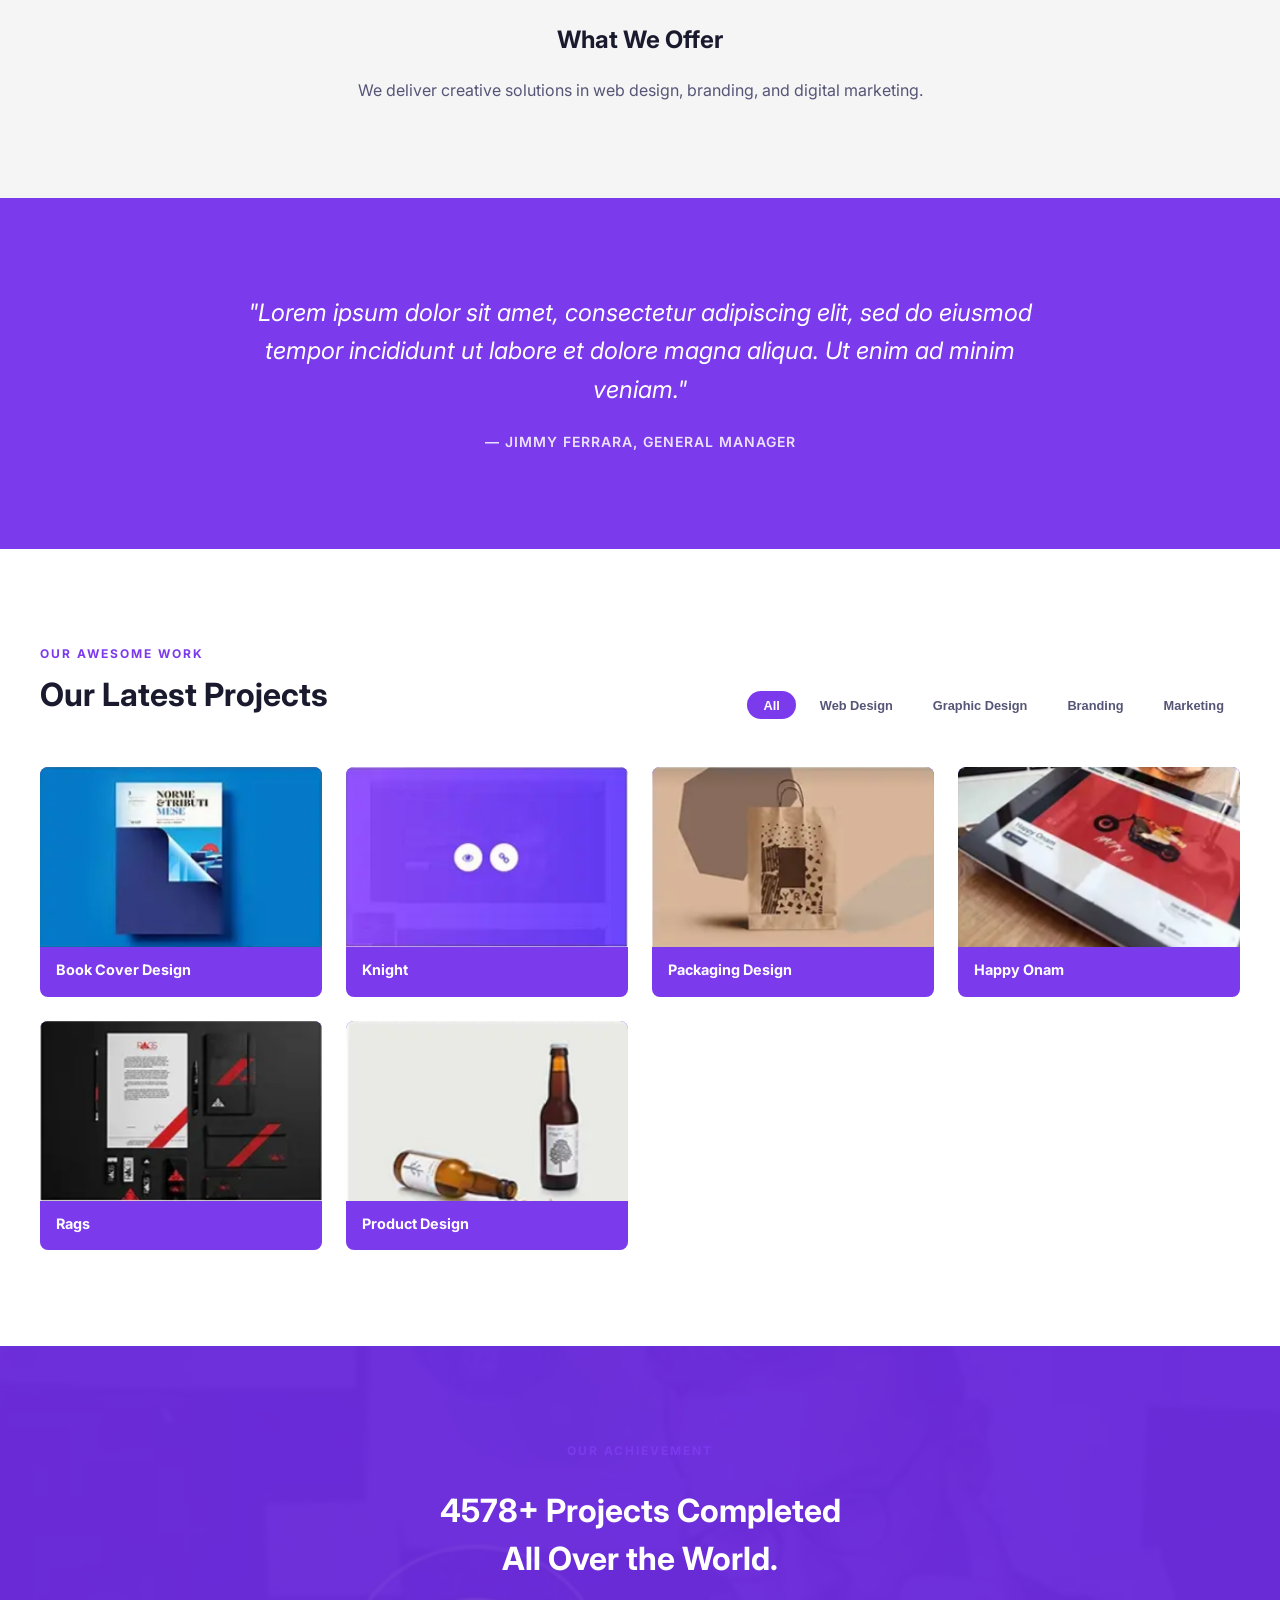
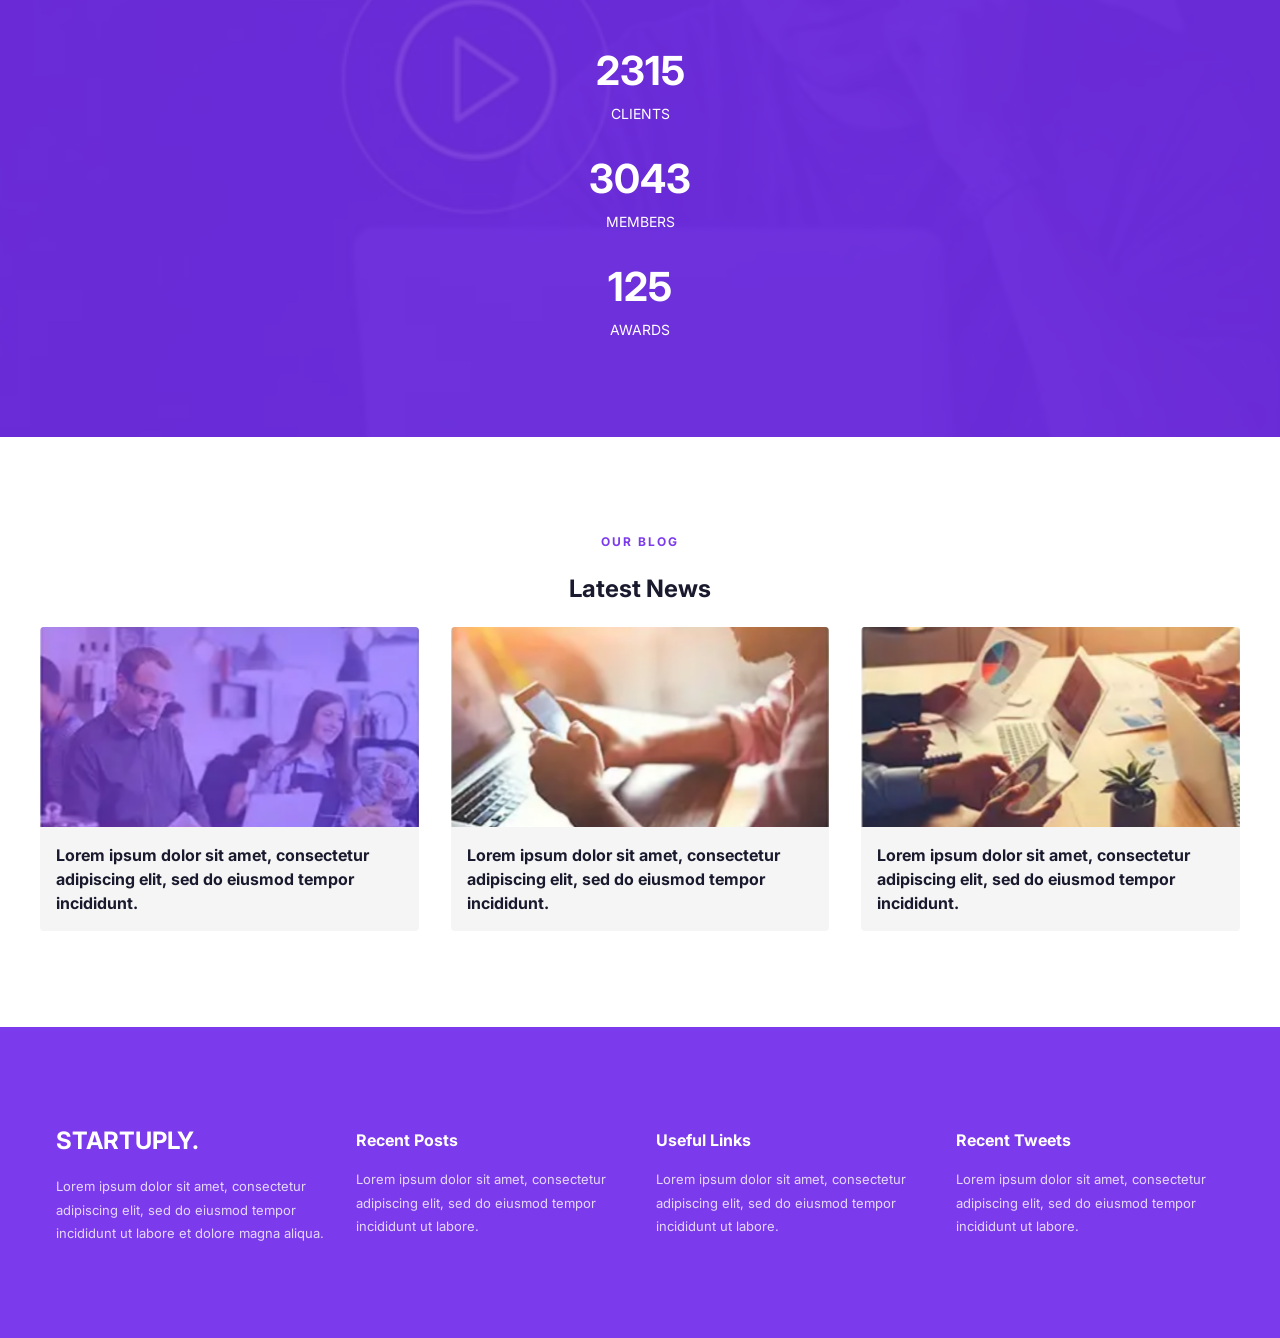
==== commit 5848a186: "Updated" ====
--- a/index.html
+++ b/index.html
@@ -14,7 +14,6 @@
 
     <!-- ── Navbar ── -->
     <nav class="navbar container">
-        <div class="logo">STARTUPLY.</div>
         <button id="menu-toggle" class="menu-toggle" aria-label="Toggle navigation">&#9776;</button>
         <ul class="nav-buttons">
             <li><a href="#home">Home</a></li>
@@ -26,6 +25,7 @@
             <li><a href="login.html">Login</a></li>
         </ul>
         <a class="button" href="signup.html">SIGN UP FREE</a>
+        <div class="logo">STARTUPLY.</div>
     </nav>
 
     <!-- ── Hero ── -->
--- a/style.css
+++ b/style.css
@@ -2,7 +2,7 @@
    CSS CUSTOM PROPERTIES
    ============================================================ */
 :root {
-  --primary:     #6C2BD9;   /* core violet-purple */
+  --primary:     #7C3AED;   /* light purple */
   --bg-light:    #ffffff;
   --bg-grey:     #f5f5f5;
   --text-dark:   #1a1a2e;
@@ -62,12 +62,6 @@
   z-index: 1000;
 }
 
-.logo {
-  font-size: 1.5rem;
-  font-weight: 700;
-  color: var(--text-light);
-}
-
 .menu-toggle {
   display: none;
   background: none;
@@ -75,6 +69,14 @@
   font-size: 2rem;
   color: var(--text-light);
   cursor: pointer;
+  padding: 0;
+  line-height: 1;
+}
+
+.logo {
+  font-size: 1.5rem;
+  font-weight: 700;
+  color: var(--text-light);
 }
 
 .nav-buttons {
@@ -130,21 +132,6 @@
   color: var(--text-light);
   text-align: left;
   padding: clamp(4rem, 12vw, 10rem) 0 clamp(6rem, 14vw, 14rem);
-  position: relative;
-  overflow: hidden;
-}
-
-.hero::after {
-  content: '';
-  position: absolute;
-  right: -120px;
-  top: 50%;
-  transform: translateY(-50%);
-  width: clamp(280px, 40vw, 500px);
-  height: clamp(280px, 40vw, 500px);
-  border-radius: 50%;
-  background: rgba(255, 255, 255, 0.08);
-  pointer-events: none;
 }
 
 .hero .container {
@@ -525,9 +512,27 @@
    ============================================================ */
 @media (max-width: 768px) {
 
-  /* Navbar */
+  /* On mobile: [☰] .............. [SIGN UP FREE] [STARTUPLY.] */
+  .navbar {
+    flex-wrap: wrap;
+  }
+
   .menu-toggle {
     display: block;
+    order: 1;
+  }
+
+  .nav-buttons {
+    order: 4;   /* dropdown sits below the top bar */
+  }
+
+  .button {
+    order: 2;
+    margin-left: auto;
+  }
+
+  .logo {
+    order: 3;
   }
 
   .nav-buttons {
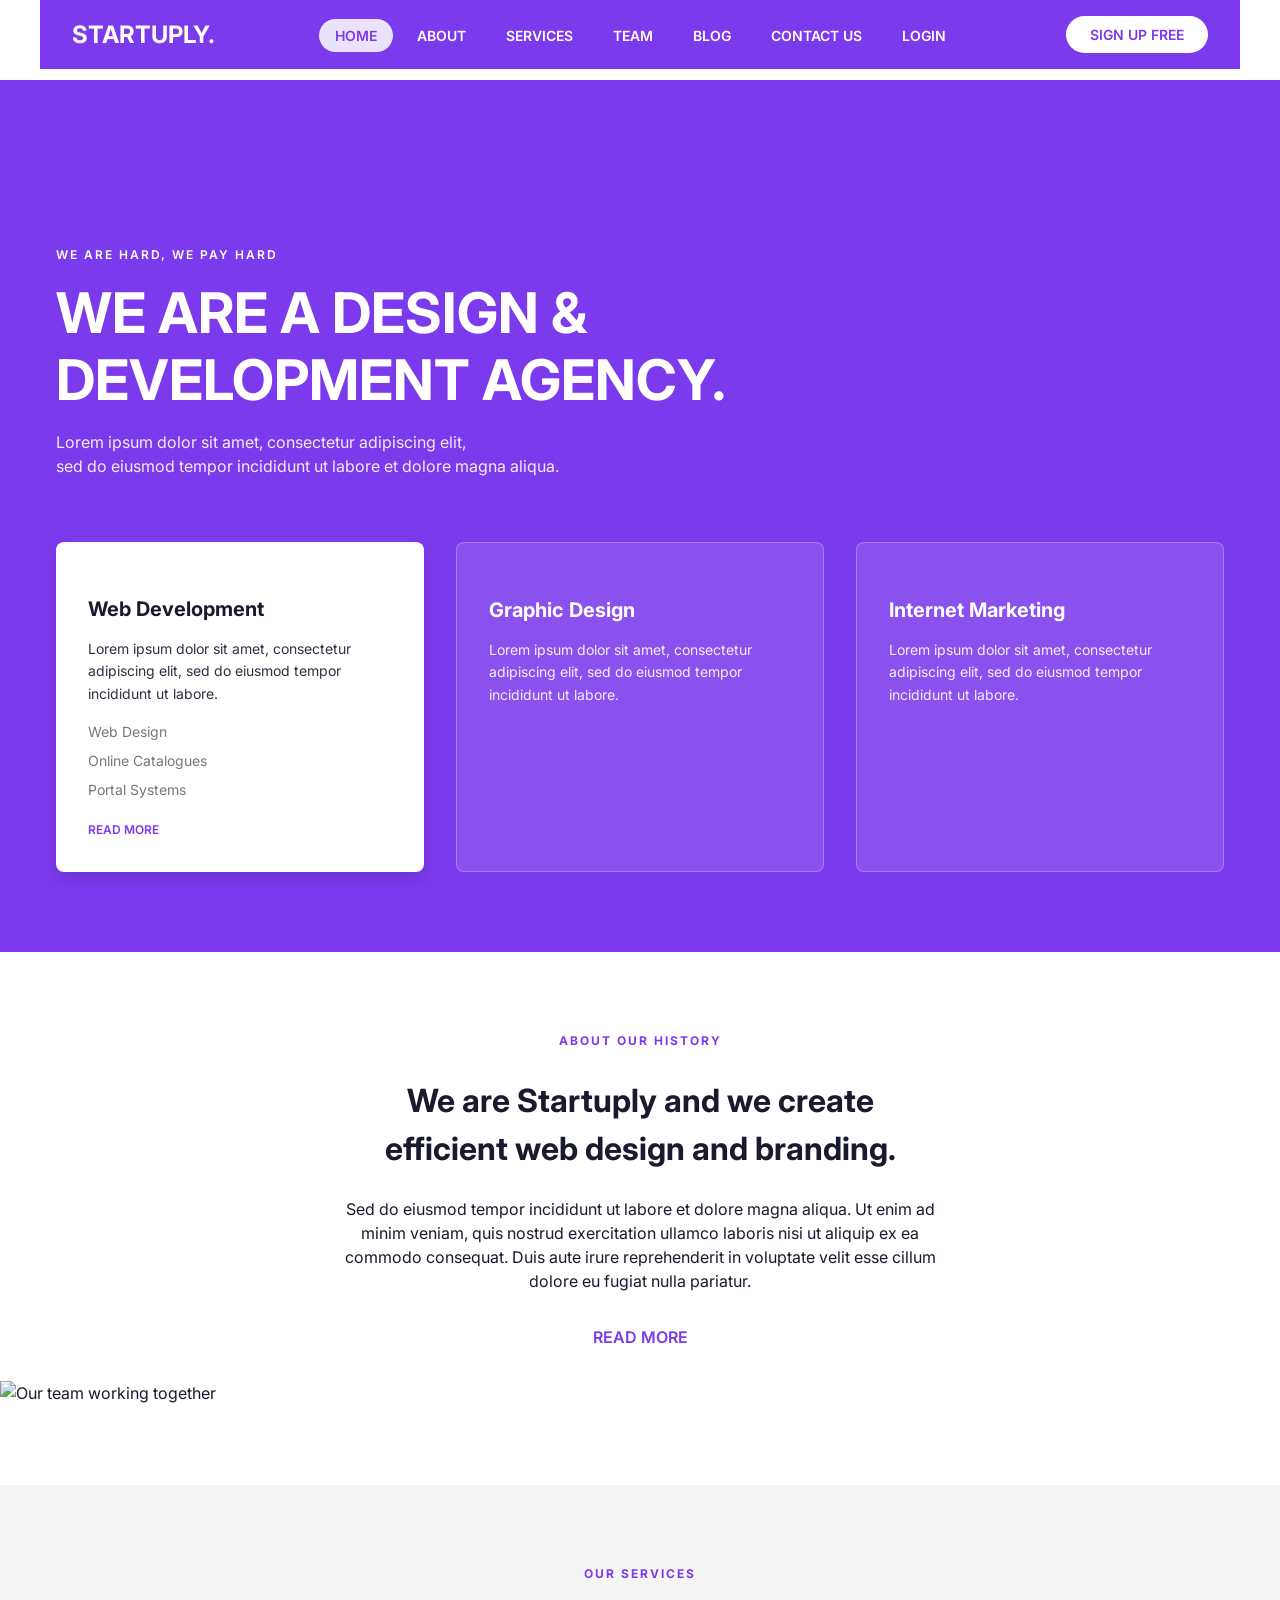
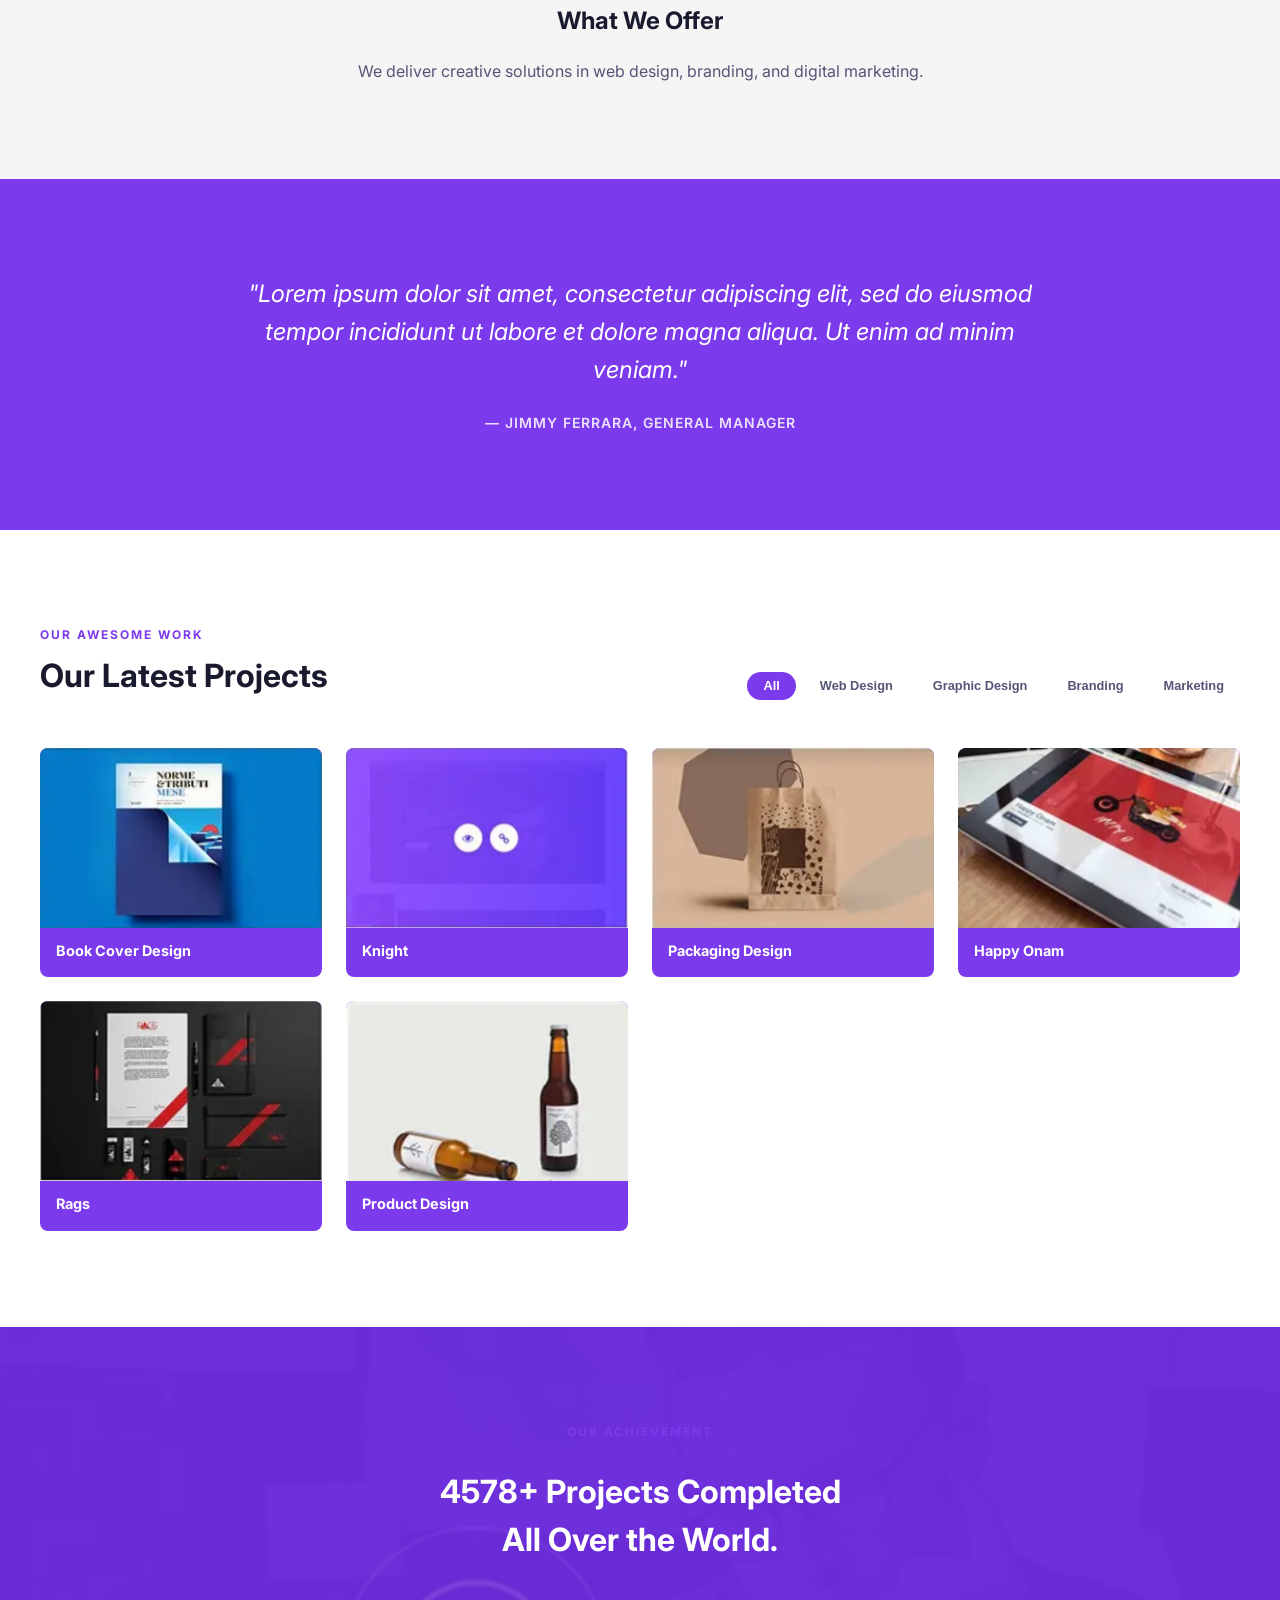
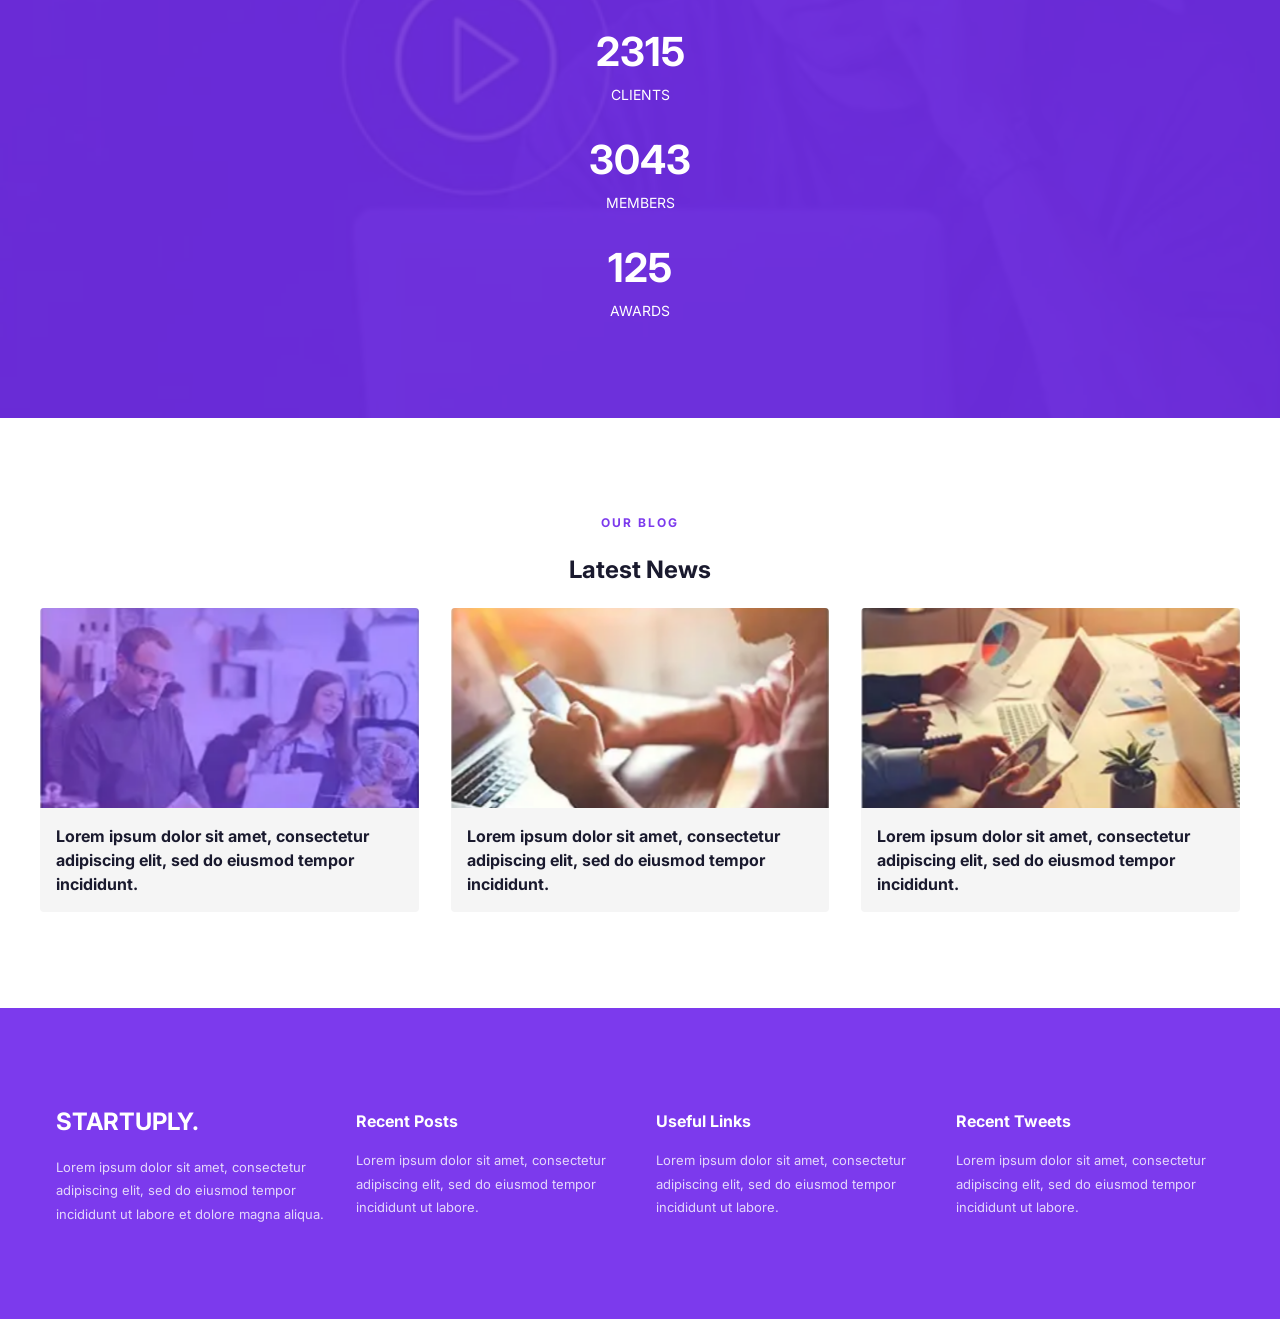
==== commit cb407b23: "Updated" ====
--- a/index.html
+++ b/index.html
@@ -14,6 +14,7 @@
 
     <!-- ── Navbar ── -->
     <nav class="navbar container">
+        <div class="logo">STARTUPLY.</div>
         <button id="menu-toggle" class="menu-toggle" aria-label="Toggle navigation">&#9776;</button>
         <ul class="nav-buttons">
             <li><a href="#home">Home</a></li>
@@ -25,43 +26,46 @@
             <li><a href="login.html">Login</a></li>
         </ul>
         <a class="button" href="signup.html">SIGN UP FREE</a>
-        <div class="logo">STARTUPLY.</div>
     </nav>
 
-    <!-- ── Hero ── -->
-    <section id="home" class="hero">
-        <div class="container">
-            <p class="tagline">WE ARE HARD, WE PAY HARD</p>
-            <h1>WE ARE A DESIGN &amp;<br>DEVELOPMENT AGENCY.</h1>
-            <p class="hero-text">
-                Lorem ipsum dolor sit amet, consectetur adipiscing elit,<br>
-                sed do eiusmod tempor incididunt ut labore et dolore magna aliqua.
-            </p>
-        </div>
-    </section>
-
-    <!-- ── Features ── -->
-    <div class="features container">
-        <div class="feature_1">
-            <h3>Web Development</h3>
-            <p>Lorem ipsum dolor sit amet, consectetur adipiscing elit, sed do eiusmod tempor incididunt ut labore.</p>
-            <ul>
-                <li>Web Design</li>
-                <li>Online Catalogues</li>
-                <li>Portal Systems</li>
-            </ul>
-            <a href="readmore.html">READ MORE</a>
-        </div>
-
-        <div class="feature_2">
-            <h3>Graphic Design</h3>
-            <p>Lorem ipsum dolor sit amet, consectetur adipiscing elit, sed do eiusmod tempor incididunt ut labore.</p>
-        </div>
-
-        <div class="feature_3">
-            <h3>Internet Marketing</h3>
-            <p>Lorem ipsum dolor sit amet, consectetur adipiscing elit, sed do eiusmod tempor incididunt ut labore.</p>
-        </div>
+    <!-- ── Hero + Features (shared purple background) ── -->
+    <div class="hero-features-wrapper">
+
+        <section id="home" class="hero">
+            <div class="container">
+                <p class="tagline">WE ARE HARD, WE PAY HARD</p>
+                <h1>WE ARE A DESIGN &amp;<br>DEVELOPMENT AGENCY.</h1>
+                <p class="hero-text">
+                    Lorem ipsum dolor sit amet, consectetur adipiscing elit,<br>
+                    sed do eiusmod tempor incididunt ut labore et dolore magna aliqua.
+                </p>
+            </div>
+        </section>
+
+        <!-- ── Features ── -->
+        <div class="features container">
+            <div class="feature_1">
+                <h3>Web Development</h3>
+                <p>Lorem ipsum dolor sit amet, consectetur adipiscing elit, sed do eiusmod tempor incididunt ut labore.</p>
+                <ul>
+                    <li>Web Design</li>
+                    <li>Online Catalogues</li>
+                    <li>Portal Systems</li>
+                </ul>
+                <a href="readmore.html">READ MORE</a>
+            </div>
+
+            <div class="feature_2">
+                <h3>Graphic Design</h3>
+                <p>Lorem ipsum dolor sit amet, consectetur adipiscing elit, sed do eiusmod tempor incididunt ut labore.</p>
+            </div>
+
+            <div class="feature_3">
+                <h3>Internet Marketing</h3>
+                <p>Lorem ipsum dolor sit amet, consectetur adipiscing elit, sed do eiusmod tempor incididunt ut labore.</p>
+            </div>
+        </div>
+
     </div>
 
     <!-- ── About ── -->
@@ -213,6 +217,18 @@
     </footer>
 
     <script>
+        // Feature card click toggle (purple ↔ white)
+        const featureCards = document.querySelectorAll('.feature_2, .feature_3');
+        featureCards.forEach(card => {
+            card.addEventListener('click', () => {
+                const isActive = card.classList.contains('card-active');
+                // Reset all toggleable cards first
+                featureCards.forEach(c => c.classList.remove('card-active'));
+                // If it wasn't active, activate it
+                if (!isActive) card.classList.add('card-active');
+            });
+        });
+
         // Mobile menu toggle
         const toggle = document.getElementById('menu-toggle');
         const navbar = document.querySelector('.navbar');
--- a/style.css
+++ b/style.css
@@ -125,13 +125,21 @@
 }
 
 /* ============================================================
+   HERO FEATURES WRAPPER
+   ============================================================ */
+.hero-features-wrapper {
+  background: var(--primary);
+  padding-bottom: 5rem;
+}
+
+/* ============================================================
    HERO
    ============================================================ */
 .hero {
-  background: var(--primary);
+  background: transparent;
   color: var(--text-light);
   text-align: left;
-  padding: clamp(4rem, 12vw, 10rem) 0 clamp(6rem, 14vw, 14rem);
+  padding: clamp(4rem, 12vw, 10rem) 0 3rem;
 }
 
 .hero .container {
@@ -164,10 +172,10 @@
   display: grid;
   grid-template-columns: repeat(auto-fit, minmax(260px, 1fr));
   gap: 2rem;
-  margin-top: -4rem;
+  margin-top: 0;
   position: relative;
   z-index: 2;
-  padding-bottom: 2rem;
+  padding-bottom: 0;
 }
 
 .feature_1,
@@ -185,9 +193,19 @@
 
 .feature_2,
 .feature_3 {
-  background: transparent;
-  color: var(--text-light);
-  border-top: 1px solid rgba(255, 255, 255, 0.2);
+  background: rgba(255, 255, 255, 0.12);
+  color: var(--text-light);
+  border: 1px solid rgba(255, 255, 255, 0.25);
+  transition: background 0.3s ease, color 0.3s ease, box-shadow 0.3s ease;
+  cursor: pointer;
+}
+
+.feature_2.card-active,
+.feature_3.card-active {
+  background: var(--bg-light);
+  color: var(--text-dark);
+  border-color: transparent;
+  box-shadow: 0 0.5rem 1rem rgba(0, 0, 0, 0.15);
 }
 
 .feature_1 h3,
@@ -512,27 +530,27 @@
    ============================================================ */
 @media (max-width: 768px) {
 
-  /* On mobile: [☰] .............. [SIGN UP FREE] [STARTUPLY.] */
+  /* On mobile: [STARTUPLY.] .............. [☰] [SIGN UP FREE] */
   .navbar {
     flex-wrap: wrap;
   }
 
+  .logo {
+    order: 1;
+  }
+
   .menu-toggle {
     display: block;
-    order: 1;
+    order: 2;
+    margin-left: auto;
+  }
+
+  .button {
+    order: 3;
   }
 
   .nav-buttons {
     order: 4;   /* dropdown sits below the top bar */
-  }
-
-  .button {
-    order: 2;
-    margin-left: auto;
-  }
-
-  .logo {
-    order: 3;
   }
 
   .nav-buttons {
@@ -575,14 +593,14 @@
 
   /* Features */
   .features {
-    margin-top: 1rem;
+    margin-top: 0;
     grid-template-columns: 1fr;
   }
 
   .feature_2,
   .feature_3 {
-    color: var(--text-dark);
-    border-top: 1px solid rgba(0, 0, 0, 0.1);
+    color: var(--text-light);
+    border: 1px solid rgba(255, 255, 255, 0.25);
   }
 
   /* About */
